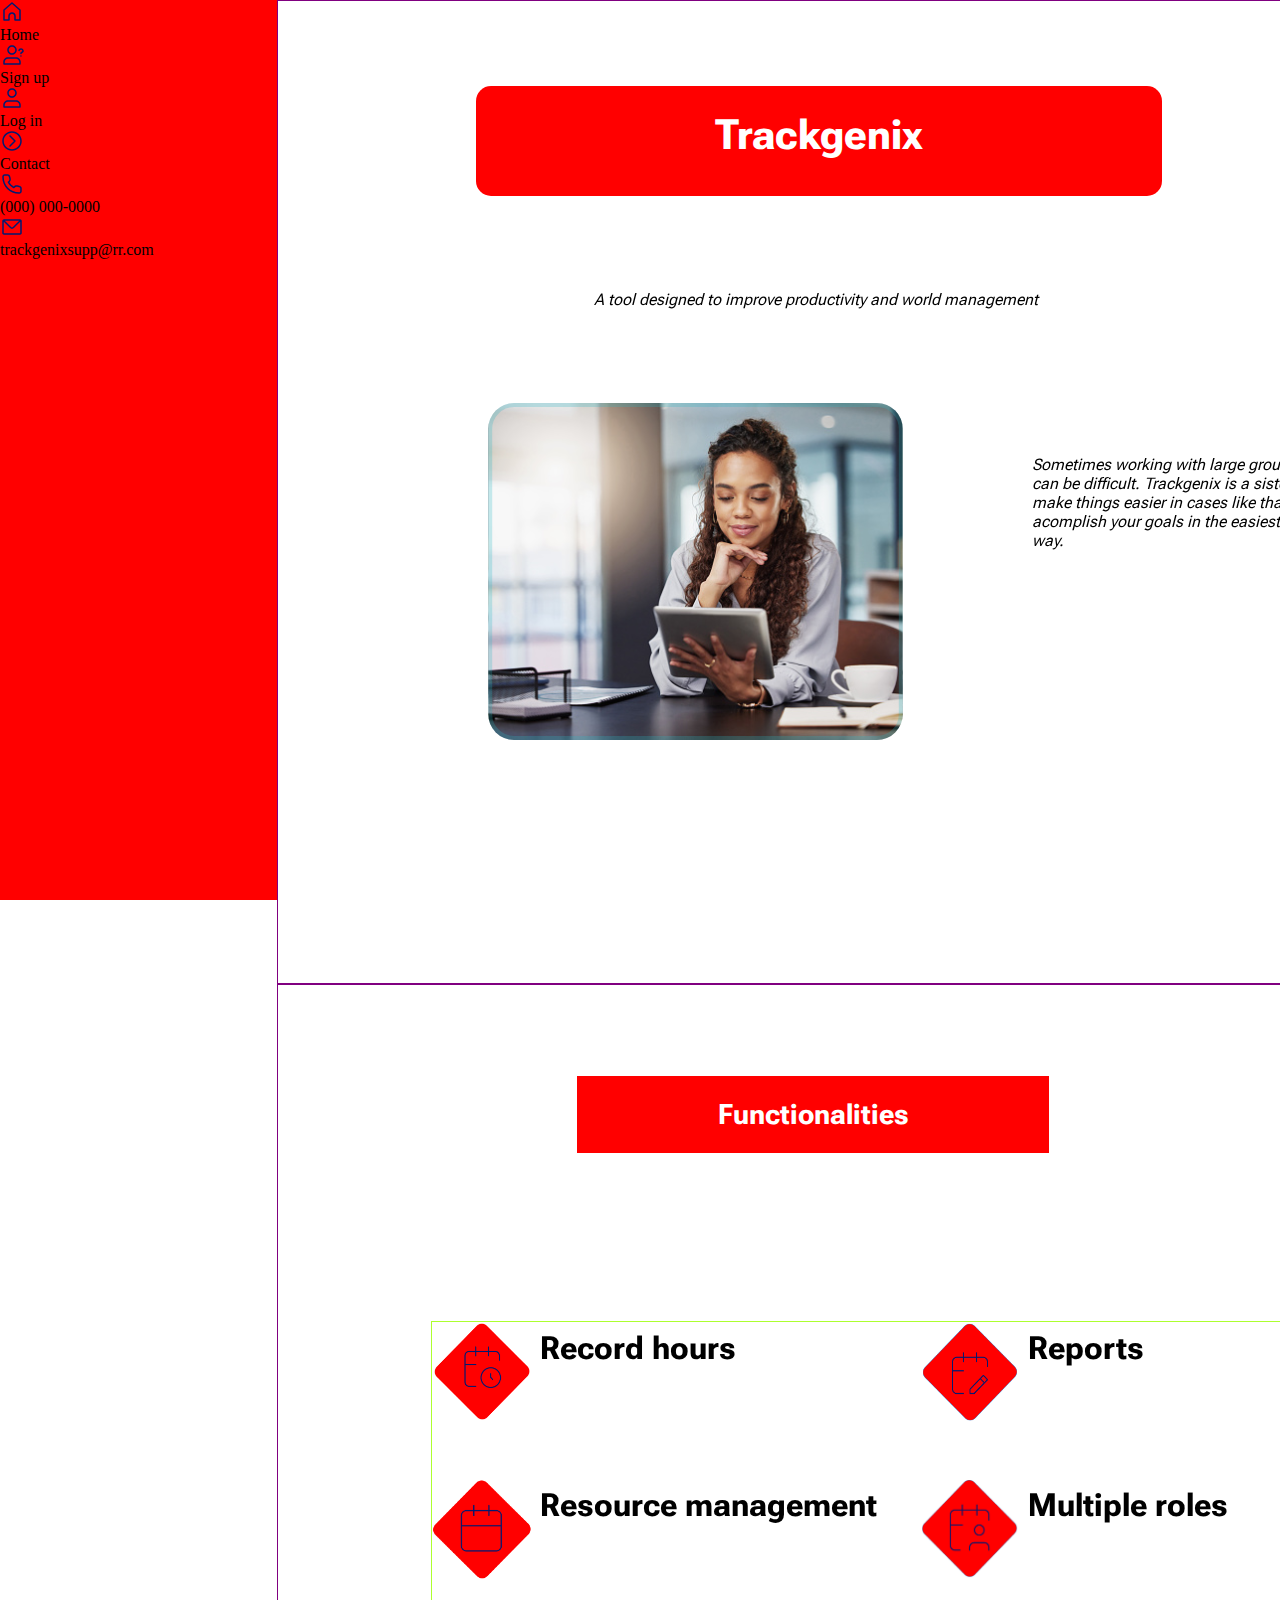
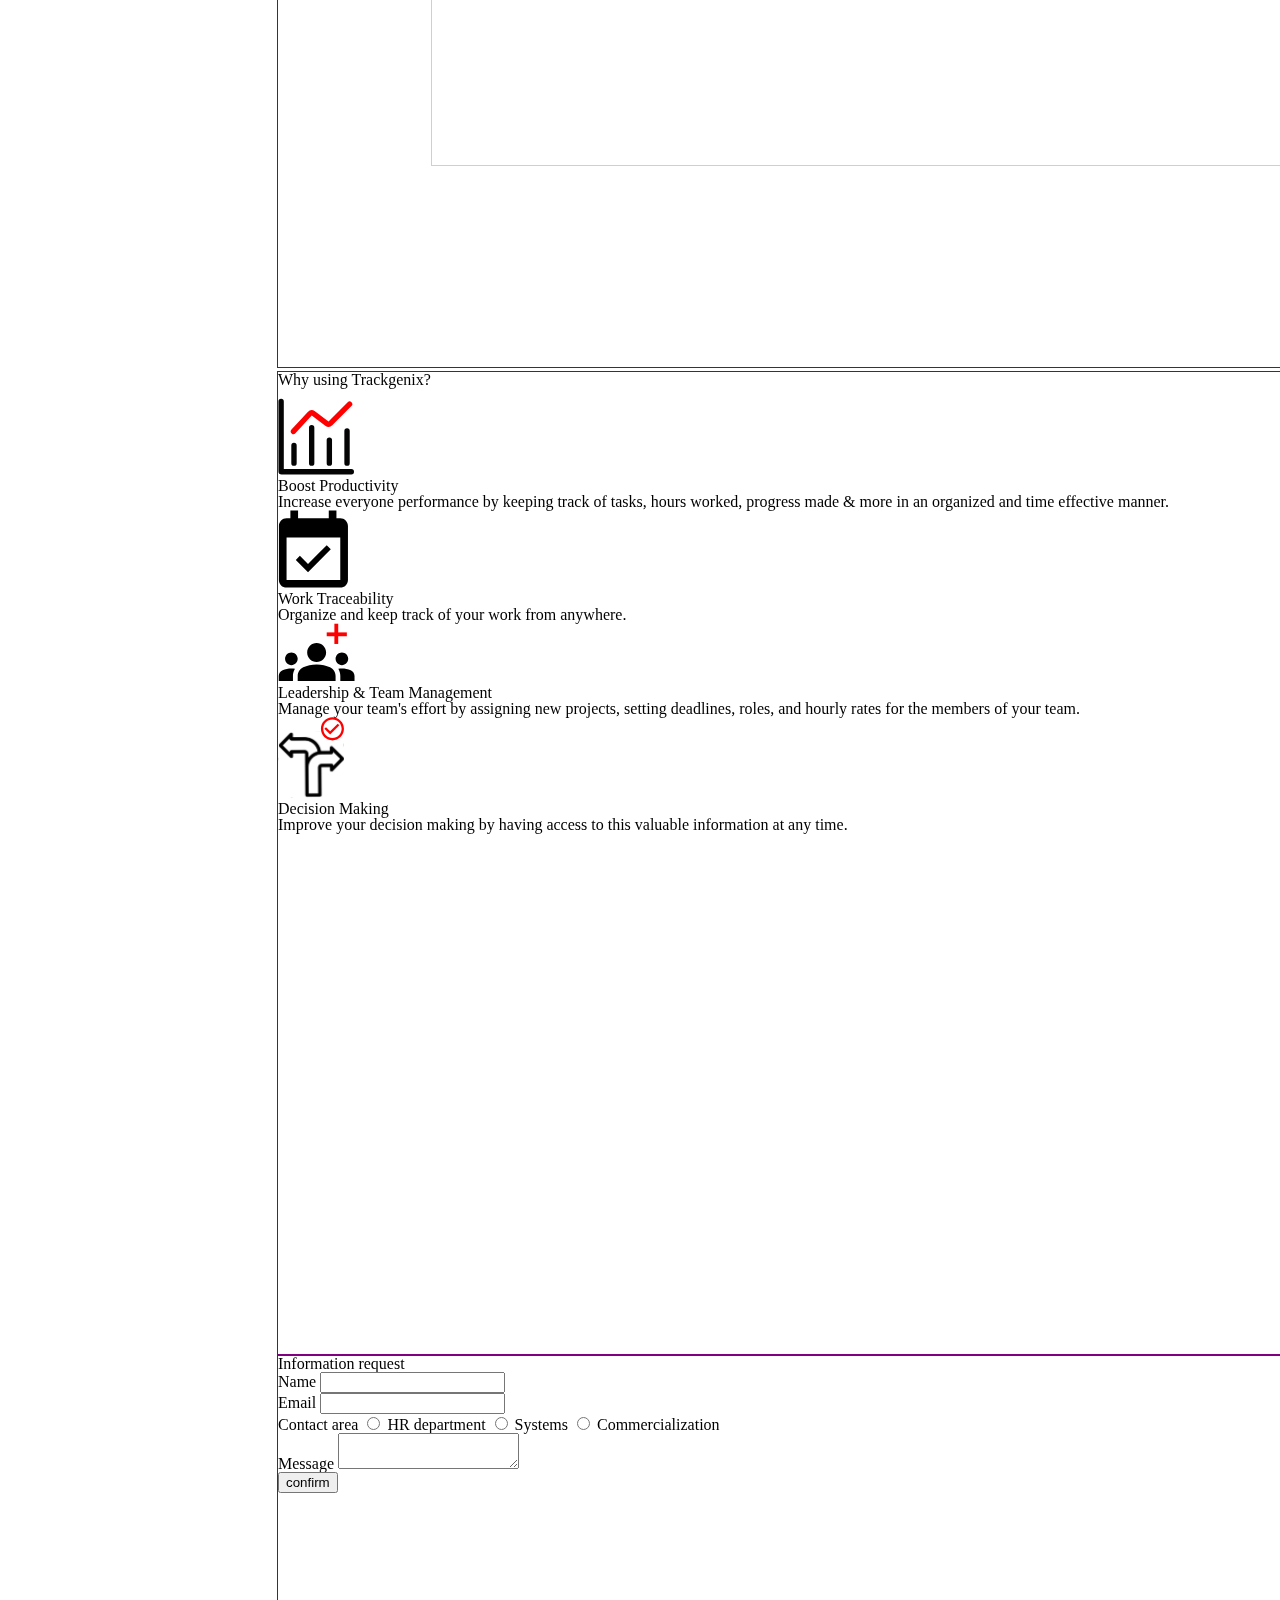
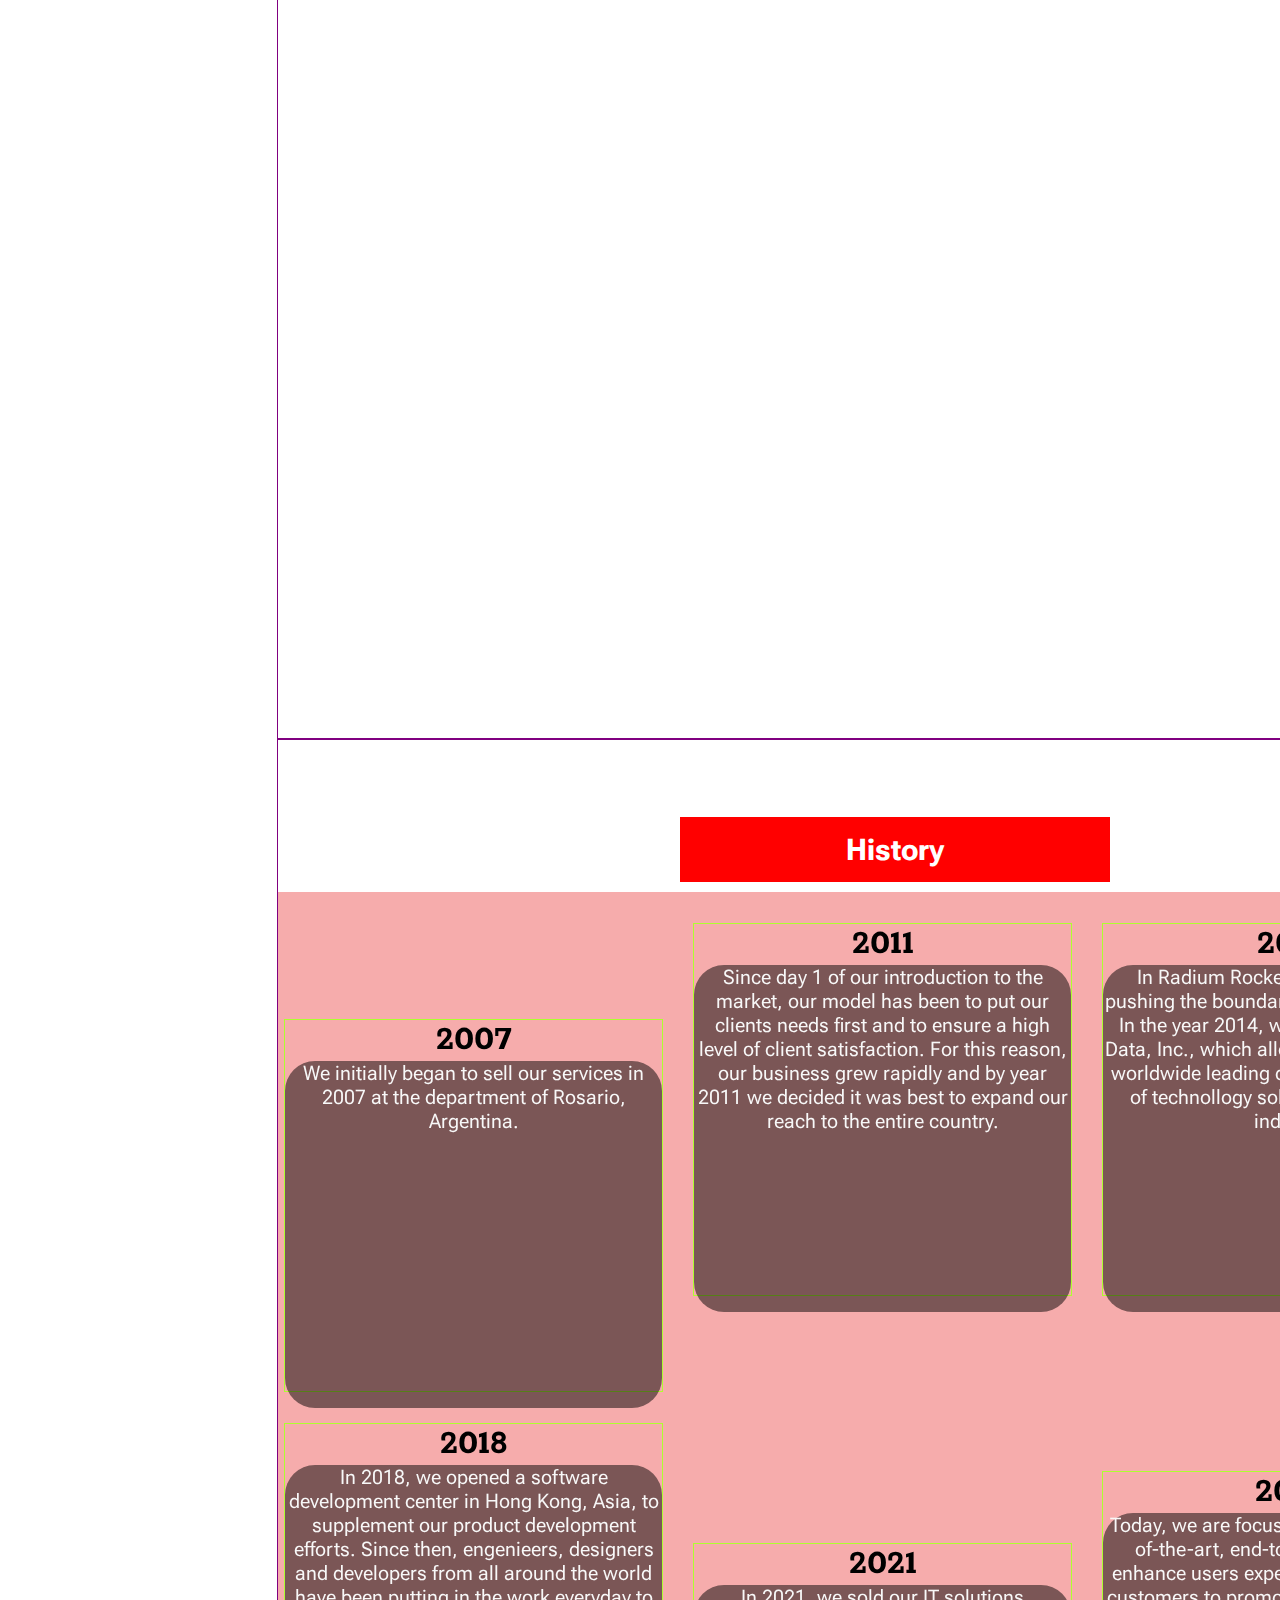
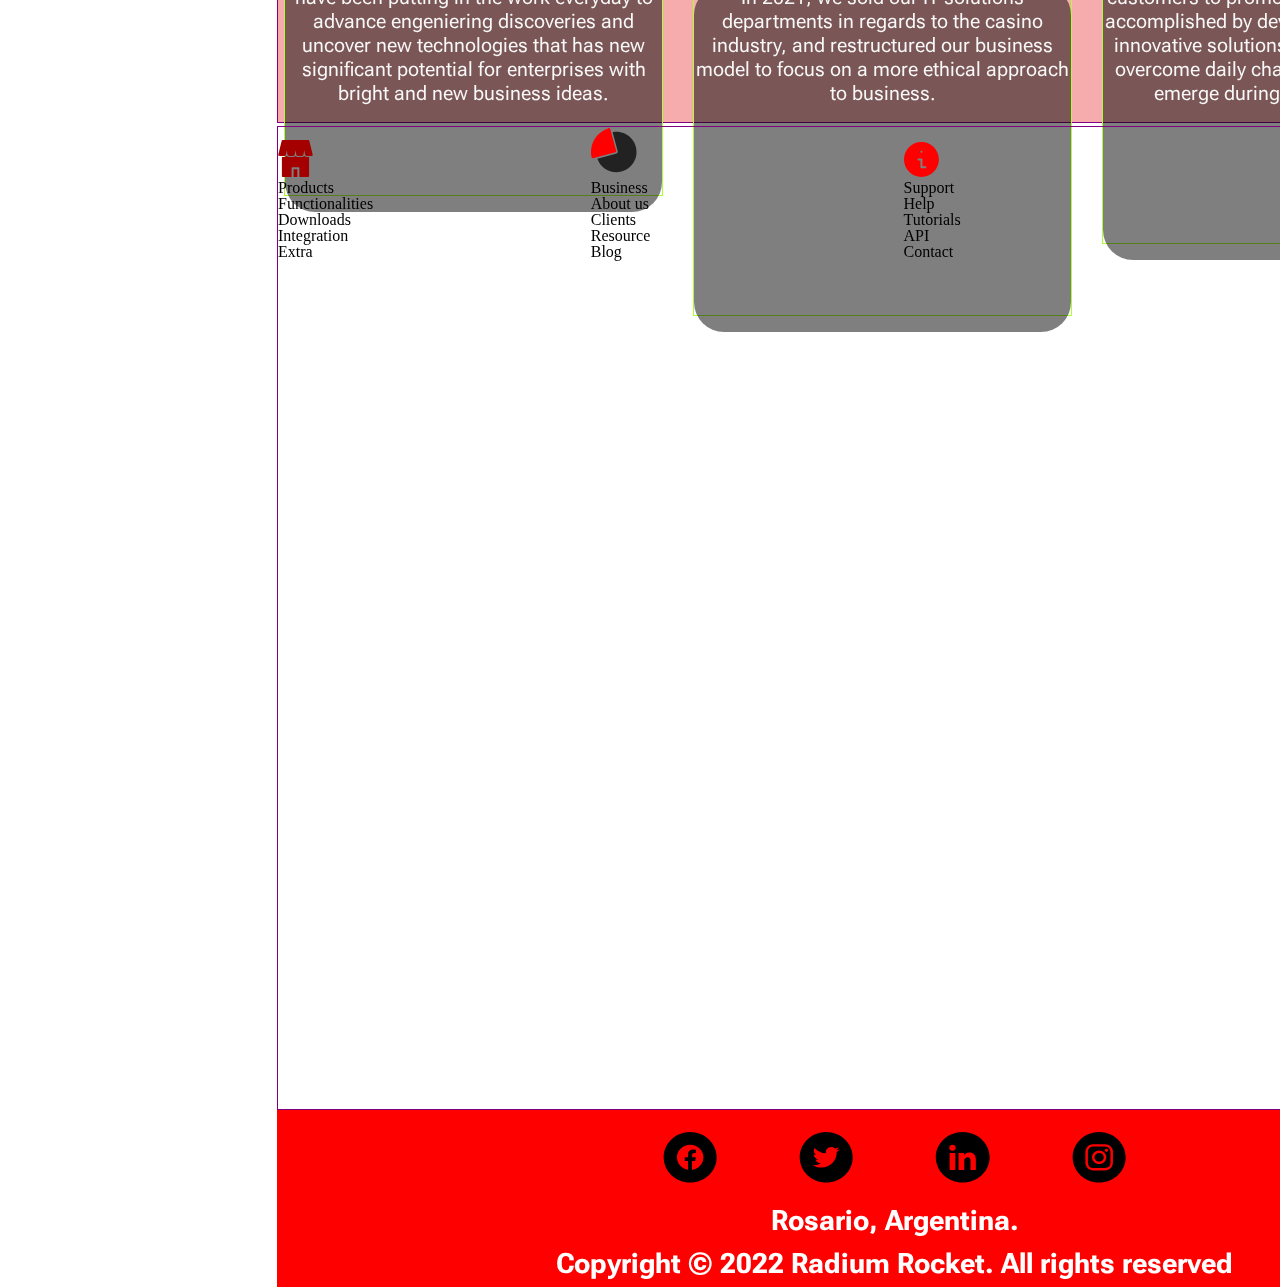
==== Semana-03/index.html @ af81320a "BaSP-W03-2022: Added style to section 02" ====
<!DOCTYPE html>
<html lang="en">
    <head>
        <meta charset="UTF-8">
        <meta http-equiv="X-UA-Compatible" content="IE=edge">
        <meta name="viewport" content="width=device-width, initial-scale=1.0">
        <style>
            @import url('https://fonts.googleapis.com/css2?family=Roboto+Flex:opsz@8..144&display=swap');
            @import url('https://fonts.googleapis.com/css2?family=Rokkitt:wght@300&display=swap');
        </style>
        <title>
            Trackgenix
        </title>
        <link rel="stylesheet" href="css/reset.css">
        <link rel="stylesheet" href="css/style.css">
    </head>
    <body>
        <header>
            <h1>
                Trackgenix
            </h1>
        </header>
        <aside>
            <img src="./assets/home-1.svg" alt="home-1.svg">
            <p>
                Home
            </p>
            <img src="./assets/user-question.svg" alt="user-question.svg">
            <p>
                Sign up
            </p>
            <img src="./assets/user-1.svg" alt="user-1.svg">
            <p>
                Log in
            </p>
            <img src="./assets/chevron-circle-right.svg" alt="chevron-circle-right.svg">
            <p>
                Contact
            </p>
            <img src="./assets/phone.svg" alt="phone.svg">
            <p>
                (000) 000-0000
            </p>
            <img src="./assets/mail.svg" alt="mail.svg">
            <p>
                trackgenixsupp@rr.com
            </p>
        </aside>
        <main>
            <!--Section 01-->
            <section  id="section-01" class="main-section">
                <p id="s01-p01">
                    A tool designed to improve productivity and world management
                </p>
                <img src="./assets/picture-01.svg" alt="picture-01.svg" id="s01-img">
                <p id="s01-p02">
                    Sometimes working with large groups of people can be difficult.
                    Trackgenix is a sistem created to make things easier in cases like that
                    and acomplish your goals in the easiest and fastest way.
                </p>
            </section>
            <!--Section 02-->
            <section  id="section-02" class="main-section">
                <h2>
                    Functionalities
                </h2>
                <fieldset>
                    <article class="section-02-article">
                        <img src="./assets/calendar-clock.png" alt="calendar-clock.png">
                        <h3>
                            Record hours
                        </h3>
                    </article>
                    <article class="section-02-article">
                        <img src="./assets/calendar-edit.png" alt="calendar-edit.png">
                        <h3>
                            Reports
                        </h3>
                    </article>
                    <article class="section-02-article">
                        <img src="./assets/calendar.png" alt="calendar.png">
                        <h3>
                            Resource management
                        </h3>
                    </article>
                    <article class="section-02-article">
                        <img src="./assets/calendar-user.png" alt="calendar-user.png">
                        <h3>
                            Multiple roles
                        </h3>
                    </article>
                </fieldset>
            </section>
            <!--Section 03-->
            <section  id="section-03" class="main-section">
                <h2>
                    Why using Trackgenix?
                </h2>
                <article class="section-03-article">
                    <img src="./assets/productivity.svg" alt="productivity.svg">
                    <h3>
                        Boost Productivity
                    </h3>
                    <p>
                        Increase everyone performance by keeping track of
                        tasks, hours worked, progress made & more in an
                        organized and time effective manner.
                    </p>
                </article>
                <article class="section-03-article">
                    <img src="./assets/calendar-check.svg" alt="calendar-check.svg">
                    <h3>
                        Work Traceability
                    </h3>
                    <p>
                        Organize and keep track of your work from anywhere.
                    </p>
                </article>
                <article class="section-03-article">
                    <img src="./assets/leadership.svg" alt="leadership.svg">
                    <h3>
                        Leadership & Team Management
                    </h3>
                    <p>
                        Manage your team's effort by assigning new projects,
                        setting deadlines, roles, and hourly rates for the
                        members of your team.
                    </p>
                </article>
                <article class="section-03-article">
                    <img src="./assets/decision-making.svg" alt="decision-making.svg">
                    <h3>
                        Decision Making
                    </h3>
                    <p>
                        Improve your decision making by having access to this
                        valuable information at any time.
                    </p>
                </article>
            </section>
            <!--Section 04-->
            <section  id="section-04" class="main-section">
                <h2>
                    Information request
                </h2>
                <form>
                    <fieldset>
                        <label for="fname">
                            Name
                        </label>
                        <input type="text" id="fname">
                    </fieldset>
                    <fieldset>
                        <label for="fmail">
                            Email
                        </label>
                        <input type="text" id="fmail">
                    </fieldset>
                    <fieldset>
                        <label>
                            Contact area
                        </label>
                        <input type="radio" name="ca-option" id="hrdep">
                        <label for="hrdep">
                            HR department
                        </label>
                        <input type="radio" name="ca-option" id="systems">
                        <label for="systems">
                            Systems
                        </label>
                        <input type="radio" name="ca-option" id="comm">
                        <label for="comm">
                            Commercialization
                        </label>
                    </fieldset>
                    <fieldset>
                        <label for="message">
                            Message
                        </label>
                        <textarea name="message" id="message"></textarea>
                    </fieldset>
                    <input type="submit" value="confirm">
                </form>
            </section>
            <!--Section 05-->
            <section id="section-05" class="main-section">
                <h2>
                    History
                </h2>
                <section>
                    <article class="section-05-article">
                        <h3>
                            2007
                        </h3>
                        <p>
                            We initially began to sell our services in 2007
                            at the department of Rosario, Argentina.
                        </p>
                    </article>
                    <article class="section-05-article">
                        <h3>
                            2011
                        </h3>
                        <p>
                            Since day 1 of our introduction to the market, our model
                            has been to put our clients needs first and to ensure a
                            high level of client satisfaction. For this reason, our
                            business grew rapidly and by year 2011 we decided it was
                            best to expand our reach to the entire country.
                        </p>
                    </article>
                    <article class="section-05-article">
                        <h3>
                            2014
                        </h3>
                        <p>
                            In Radium Rocket we are constantly pushing the boundaries of
                            what's possible. In the year 2014, we adquired Microsoft Data,
                            Inc., which allowed us to become the worldwide leading developer
                            and provider of technollogy solutions in the casino industry.
                        </p>
                    </article>
                    <article class="section-05-article">
                        <h3>
                            2018
                        </h3>
                        <p>
                            In 2018, we opened a software development center in Hong Kong,
                            Asia, to supplement our product development efforts. Since then,
                            engenieers, designers and developers from all around the world
                            have been putting in the work everyday to advance engeniering
                            discoveries and uncover new technologies that has new significant
                            potential for enterprises with bright and new business ideas.
                        </p>
                    </article>
                    <article class="section-05-article">
                        <h3>
                            2021
                        </h3>
                        <p>
                            In 2021, we sold our IT solutions departments in
                            regards to the casino industry, and restructured
                            our business model to focus on a more ethical
                            approach to business.
                        </p>
                    </article>
                    <article class="section-05-article">
                        <h3>
                            2022
                        </h3>
                        <p>
                            Today, we are focused on providing state-of-the-art, end-to-end
                            solutions that enhance users experiences and allow our customers
                            to promote their brands. This is accomplished by developing and
                            deploying innovative solutions that help enterprises overcome
                            daily challenges which always emerge during digital evolution.
                        </p>
                    </article>
                </section>
            </section>
            <!--Section 06-->
            <section  id="section-06" class="main-section">
                <article class="article-30p">
                    <img src="./assets/products.svg" alt="products.svg">
                    <h3>
                        Products
                    </h3>
                    <ul>
                        <li>
                            Functionalities
                        </li>
                        <li>
                            Downloads
                        </li>
                        <li>
                            Integration
                        </li>
                        <li>
                            Extra
                        </li>
                    </ul>
                </article>
                <article class="article-30p">
                    <img src="./assets/business.svg" alt="business.svg">
                    <h3>
                        Business
                    </h3>
                    <ul>
                        <li>
                            About us
                        </li>
                        <li>
                            Clients
                        </li>
                        <li>
                            Resource
                        </li>
                        <li>
                            Blog
                        </li>
                    </ul>
                </article>
                <article class="article-30p">
                    <img src="./assets/support.svg" alt="support.svg">
                    <h3>
                        Support
                    </h3>
                    <ul>
                        <li>
                            Help
                        </li>
                        <li>
                            Tutorials
                        </li>
                        <li>
                            API
                        </li>
                        <li>
                            Contact
                        </li>
                    </ul>
                </article>
            </section>
        </main>
        <footer class="position-abs">
            <fieldset>
                <img src="./assets/facebook.svg" alt="facebook.svg">
                <img src="./assets/twitter.svg" alt="twitter.svg">
                <img src="./assets/linkedin.svg" alt="linkedin.svg">
                <img src="./assets/instagram.svg" alt="instagram.svg">
            </fieldset>
            <h4>
                Rosario, Argentina.
            </h4>
            <h4>
                Copyright © 2022 Radium Rocket. All rights reserved
            </h4>
        </footer>
    </body>
</html>
---- Semana-03/css/style.css ----
/*  Header Section  */
header {
    display: inline-block;
    background-color: #FF0000;
    border-radius: 15px;
    position: absolute;
    width: 686px;
    height: 110px;
    left: 476px;
    top: 86px;
    font: bold 42px 'Roboto Flex', sans-serif;
    text-align: center;
    color: #FFFFFF;
}

header h1 {
    position: relative;
    top: 24px;
}

/*  Aside Section   */
aside {
    display: inline-block;
    background-color: #FF0000;
    position: fixed;
    width: 277px;
    height: 100%;
}

/*  Main Section    */
.main-section {
    display: inline-block;
    position: relative;
    left: 277px;
    width: 1235px;
    height: 982px;
    border: 1px solid purple;
}

/*  Section 01: Completed  */
#s01-p01 {
    position: relative;
    width: 450px;
    height: 25px;
    top: 289px;
    left: 316px;
    font: italic 16px 'Roboto Flex', sans-serif;
}

#s01-p02 {
    position: relative;
    width: 342px;
    height: 124px;
    left: 754px;
    top: 89px;
    font: italic 16px 'Roboto Flex', sans-serif;
}

#s01-img {
    position: relative;
    width: 417px;
    height: 337px;
    left: 209px;
    top: 377px;
}

.article-45p {
    display: inline-block;
    width: 40%;
}

.article-30p {
    display: inline-block;
    width: 25%;
}
/*  Section 01: Completed   */

/*  Section 02: Completed   */
#section-02 h2 {
    background-color: #FF0000;
    position: absolute;
    width: 472px;
    left: 299px;
    top: 91px;
    font: bold 28px 'Roboto Flex', sans-serif;
    padding-top: 22px;
    padding-bottom: 22px;
    text-align: center;
    color: #FFFFFF;
}

#section-02 fieldset {
    position: absolute;
    width: 1009px;
    height: 443px;
    left: 153px;
    top: 336px;
    border: 1px solid greenyellow;
}

.section-02-article {
    display: inline-block;
    width: 484px;
    height: 157px;
    font: bold 32px 'Roboto Flex', sans-serif;
}

.section-02-article img {
    display: inline-block;
    width: 100px;
    height: 100px;
}

.section-02-article h3 {
    display: inline-block;
    position: relative;
    width: 337px;
    height: 37px;
    bottom: 63px;
}
/*  Section 02: Completed   */


/*  Section 05  */
#section-05 h2 {
    background-color: #FF0000;
    position: absolute;
    width: 430px;
    left: 402px;
    top: 77px;
    padding-top: 15px;
    padding-bottom: 15px;
    font: bold 30px 'Roboto Flex', sans-serif;
    text-align: center;
    color: #FFFFFF;
}

#section-05 > section {
    background-color: #EC4A4A75;
    position: absolute;
    width: 1235px;
    height: 830px;
    top: 152px;
    text-align: center;
}

.section-05-article {
    display: inline-block;
    height: 371px;
    width: 377px;
    border: 1px solid greenyellow;
    margin-right: 26px;
    margin-top: 31px;
}

.section-05-article h3 {
    font: bold 36px 'Rokkitt', serif;
    color: black;
}

.section-05-article p {
    background-color: #00000080;
    border-radius: 30px;
    width: 377px;
    height: 347px;
    font: normal 20px 'Roboto Flex', sans-serif;
    color: #f8f8f8;
}

/*  Footer Section  */
footer {
    background-color: #FF0000;
    position: relative;
    width: 1235px;
    height: 177px;
    left: 277px;
    font: bold 28px 'Roboto Flex', sans-serif;
    text-align: center;
    color: #FFFFFF;
}

footer fieldset {
    display: inline-block;
    margin-top: 22px;
    margin-bottom: 14px;
    letter-spacing: 75px;
}

footer h4 {
    margin-bottom: 10px;
}
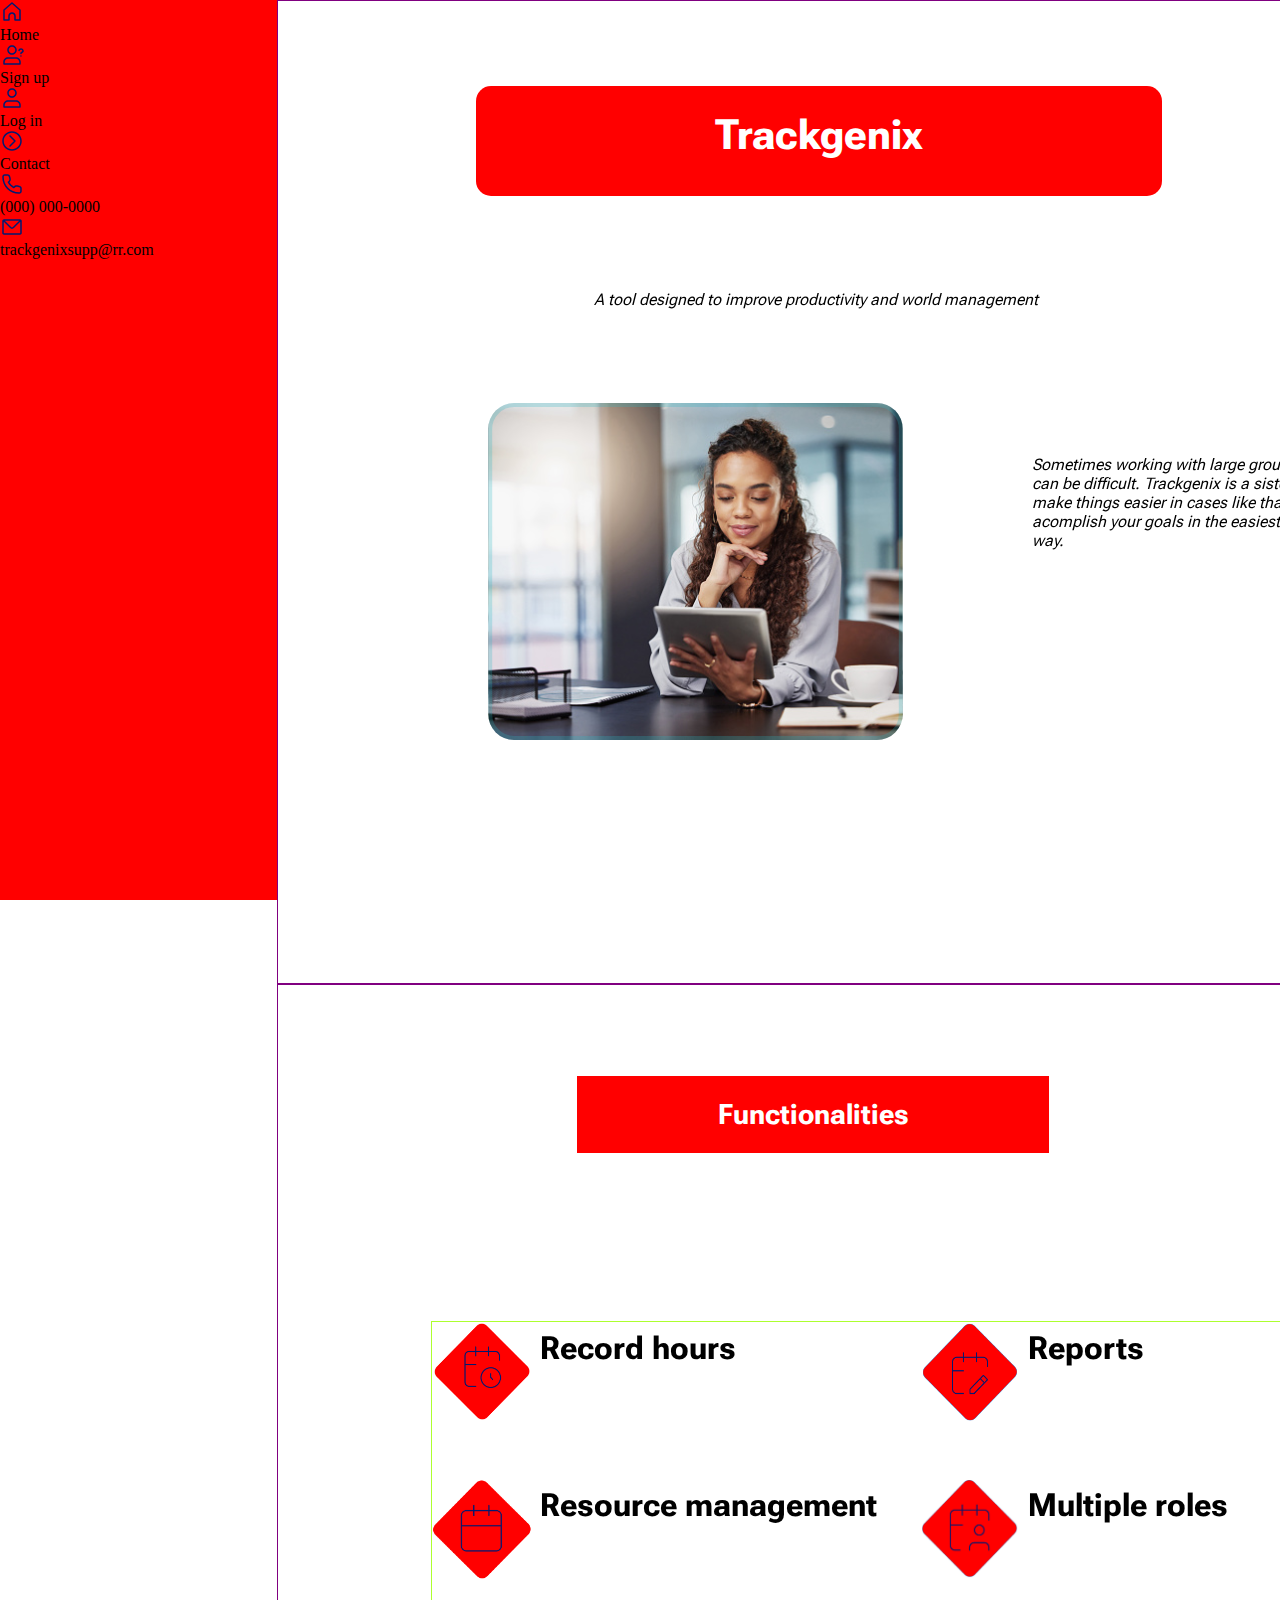
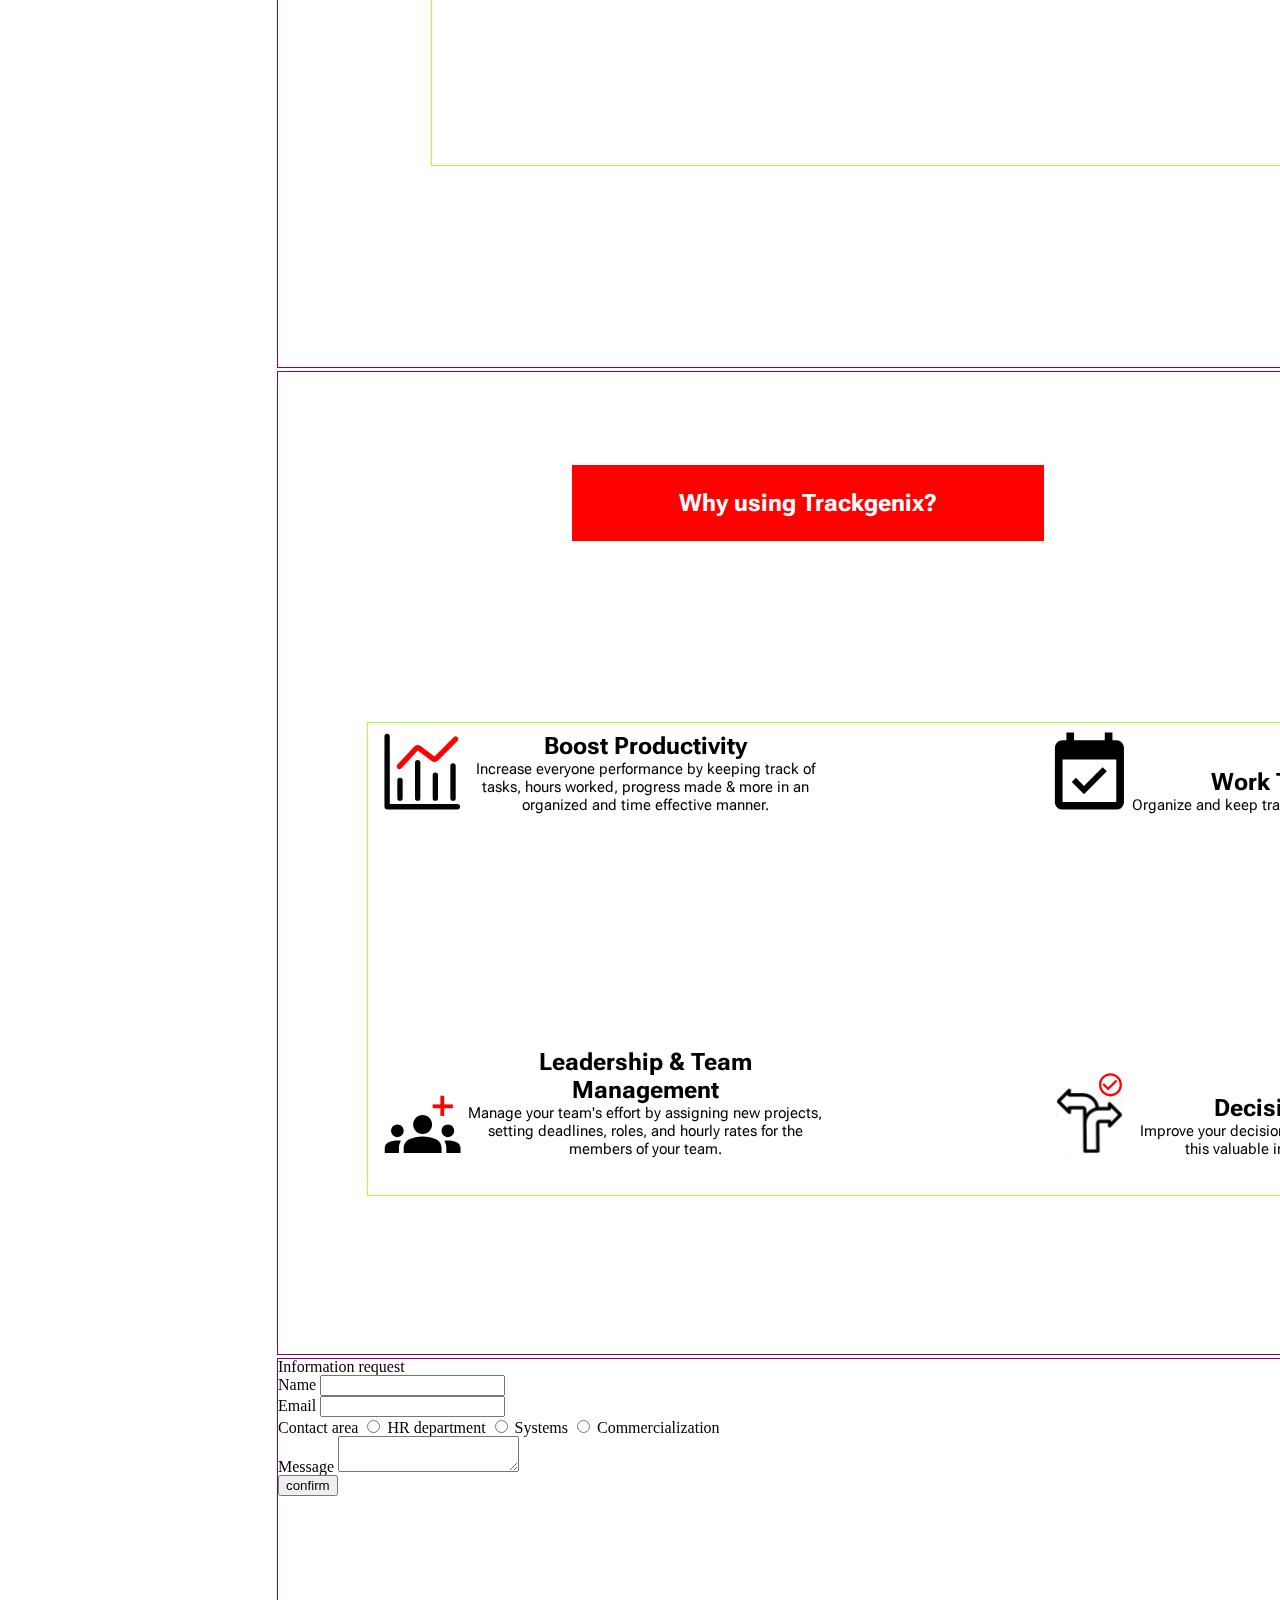
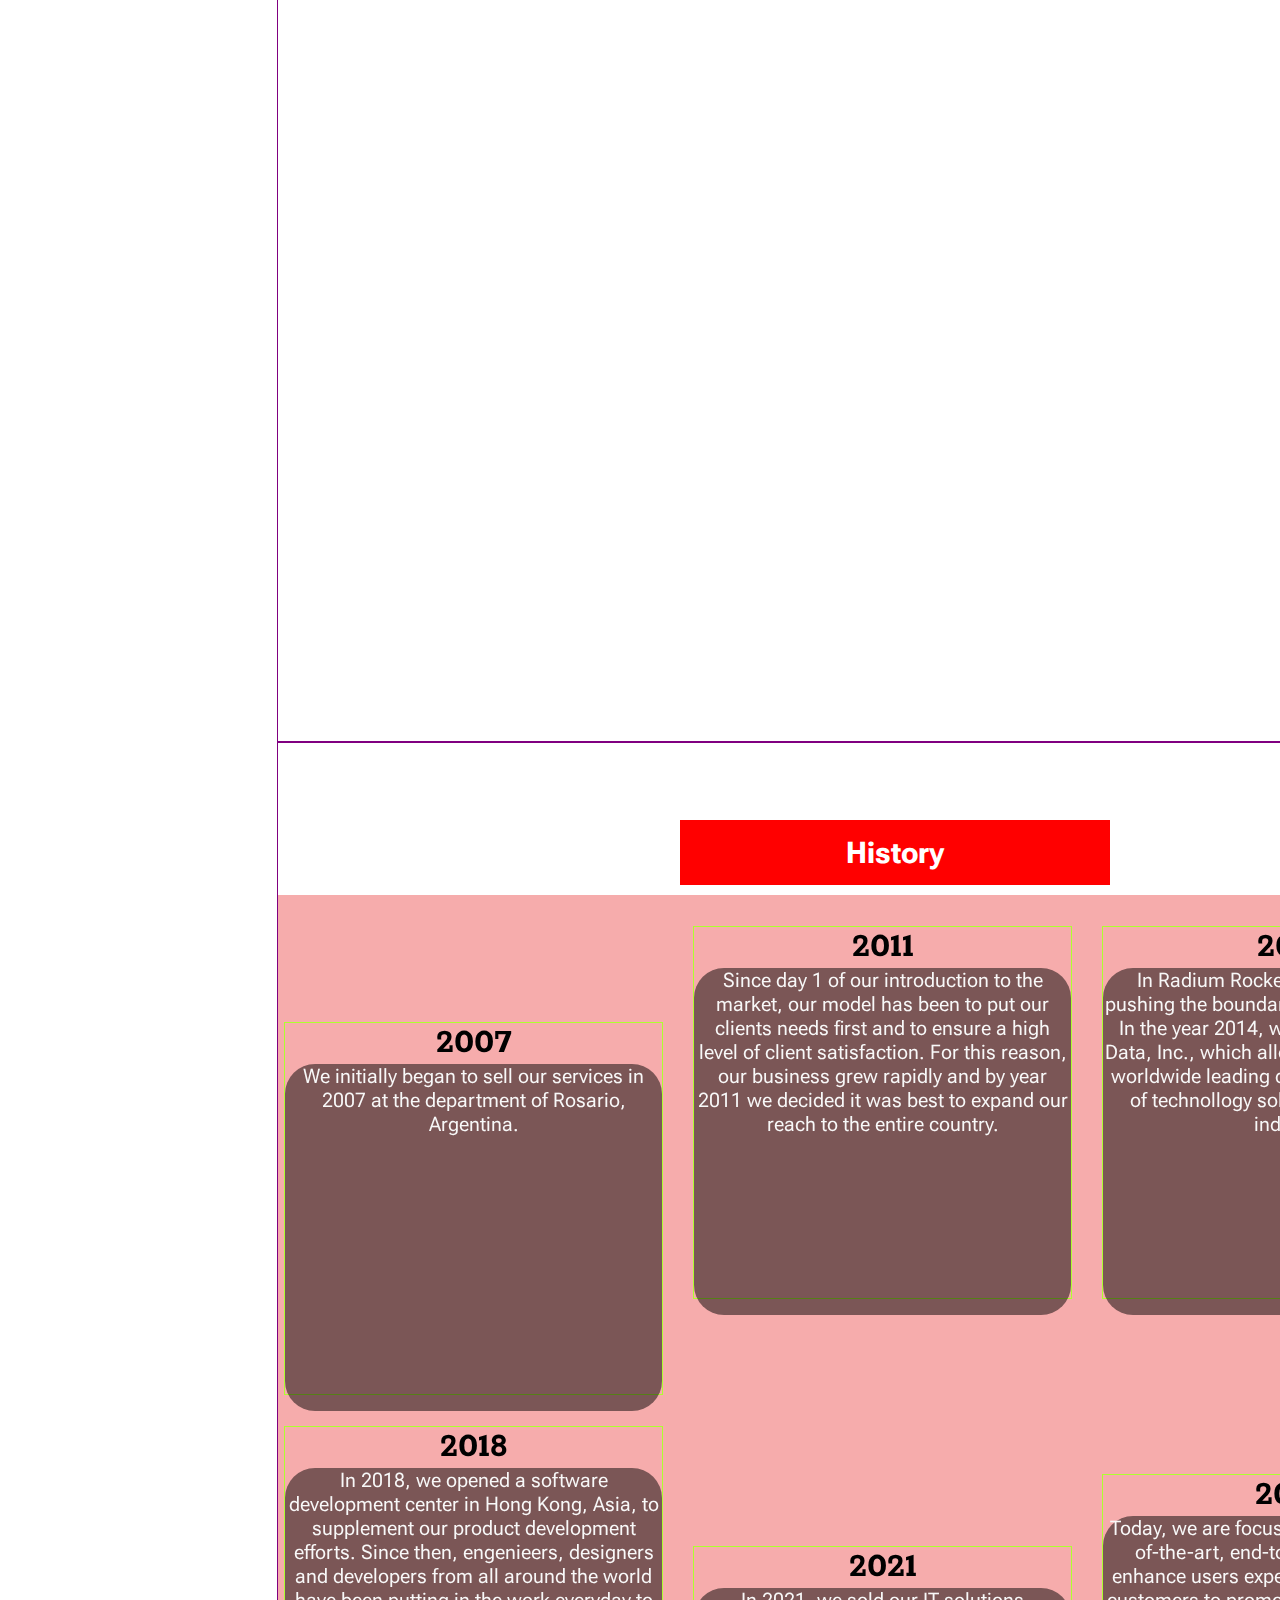
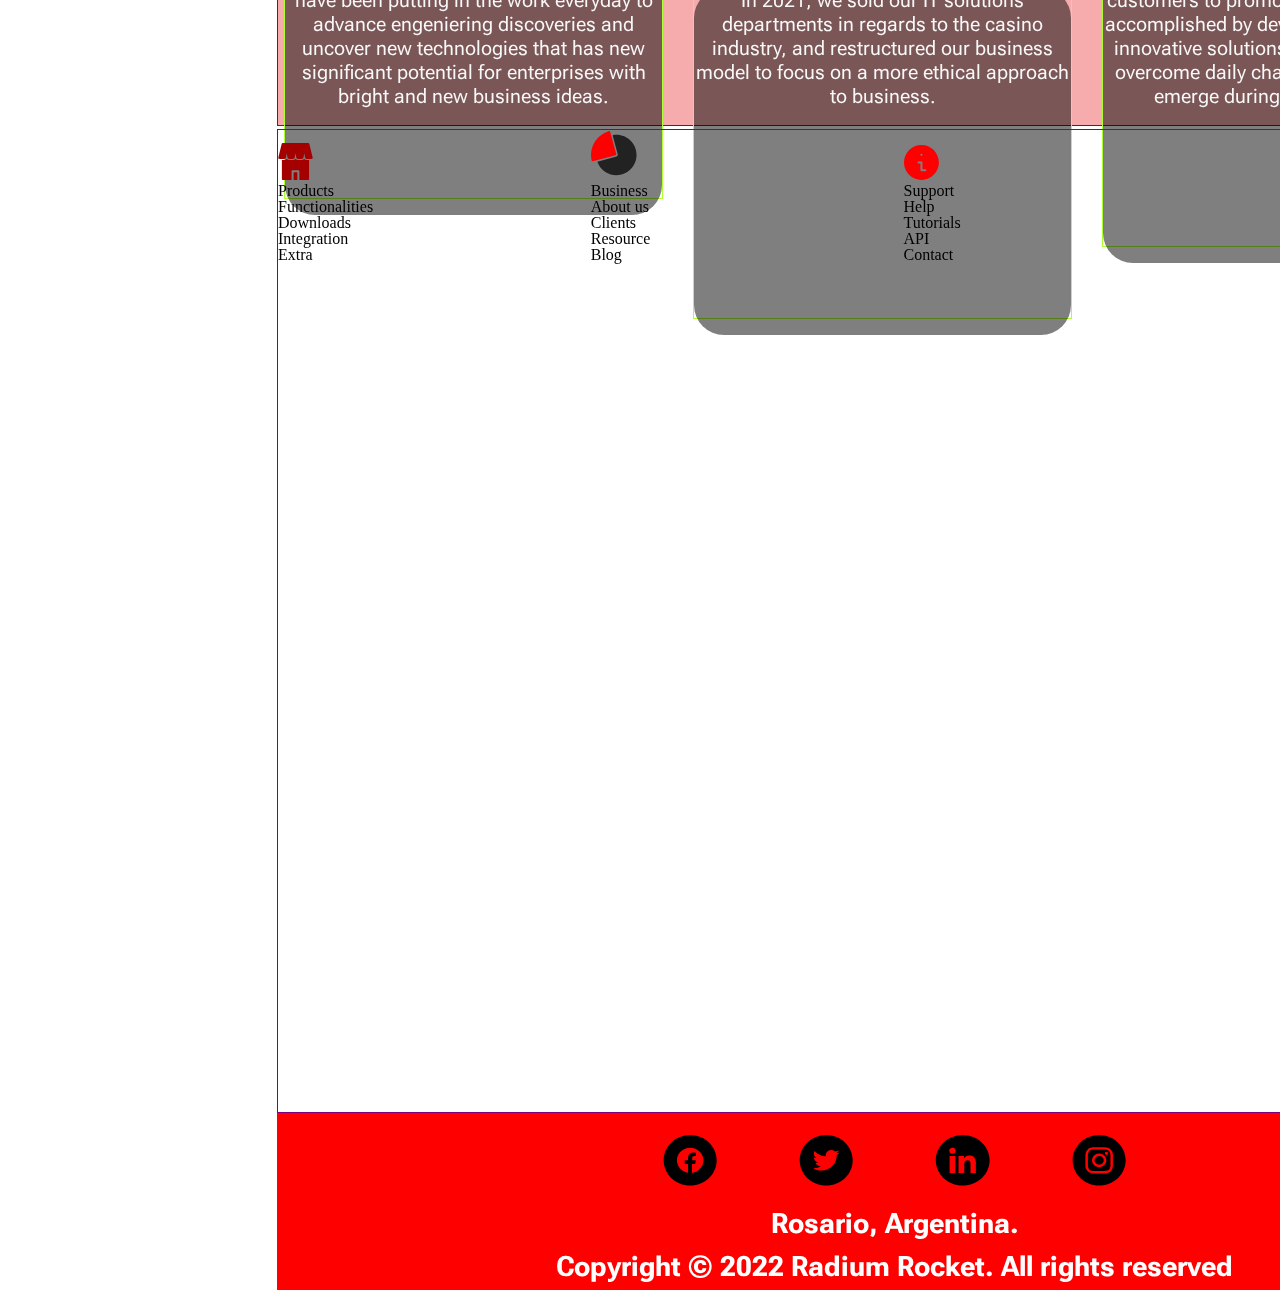
==== commit 36405480: "BaSP-W03-2022: Added style to section 03" ====
--- a/Semana-03/index.html
+++ b/Semana-03/index.html
@@ -96,47 +96,57 @@
                 <h2>
                     Why using Trackgenix?
                 </h2>
-                <article class="section-03-article">
-                    <img src="./assets/productivity.svg" alt="productivity.svg">
-                    <h3>
-                        Boost Productivity
-                    </h3>
-                    <p>
-                        Increase everyone performance by keeping track of
-                        tasks, hours worked, progress made & more in an
-                        organized and time effective manner.
-                    </p>
-                </article>
-                <article class="section-03-article">
-                    <img src="./assets/calendar-check.svg" alt="calendar-check.svg">
-                    <h3>
-                        Work Traceability
-                    </h3>
-                    <p>
-                        Organize and keep track of your work from anywhere.
-                    </p>
-                </article>
-                <article class="section-03-article">
-                    <img src="./assets/leadership.svg" alt="leadership.svg">
-                    <h3>
-                        Leadership & Team Management
-                    </h3>
-                    <p>
-                        Manage your team's effort by assigning new projects,
-                        setting deadlines, roles, and hourly rates for the
-                        members of your team.
-                    </p>
-                </article>
-                <article class="section-03-article">
-                    <img src="./assets/decision-making.svg" alt="decision-making.svg">
-                    <h3>
-                        Decision Making
-                    </h3>
-                    <p>
-                        Improve your decision making by having access to this
-                        valuable information at any time.
-                    </p>
-                </article>
+                <fieldset>
+                    <article class="section-03-article s03-margin-right s03-margin-bottom">
+                        <img src="./assets/productivity.svg" alt="productivity.svg">
+                        <section>
+                            <h3>
+                                Boost Productivity
+                            </h3>
+                            <p>
+                                Increase everyone performance by keeping track of
+                                tasks, hours worked, progress made & more in an
+                                organized and time effective manner.
+                            </p>
+                        </section>
+                    </article>
+                    <article class="section-03-article s03-margin-bottom">
+                        <img src="./assets/calendar-check.svg" alt="calendar-check.svg">
+                        <section>
+                            <h3>
+                                Work Traceability
+                            </h3>
+                            <p>
+                                Organize and keep track of your work from anywhere.
+                            </p>
+                        </section>
+                    </article>
+                    <article class="section-03-article s03-margin-right">
+                        <img src="./assets/leadership.svg" alt="leadership.svg">
+                        <section>
+                            <h3>
+                                Leadership & Team Management
+                            </h3>
+                            <p>
+                                Manage your team's effort by assigning new projects,
+                                setting deadlines, roles, and hourly rates for the
+                                members of your team.
+                            </p>
+                        </section>
+                    </article>
+                    <article class="section-03-article">
+                        <img src="./assets/decision-making.svg" alt="decision-making.svg">
+                        <section>
+                            <h3>
+                                Decision Making
+                            </h3>
+                            <p>
+                                Improve your decision making by having access to this
+                                valuable information at any time.
+                            </p>
+                        </section>
+                    </article>
+                </fieldset>
             </section>
             <!--Section 04-->
             <section  id="section-04" class="main-section">
--- a/Semana-03/css/style.css
+++ b/Semana-03/css/style.css
@@ -119,6 +119,59 @@
     bottom: 63px;
 }
 /*  Section 02: Completed   */
+
+/*  Section 03  */
+#section-03 h2 {
+    background-color: #FF0000;
+    position: absolute;
+    width: 472px;
+    left: 294px;
+    top: 93px;
+    padding-top: 24px;
+    padding-bottom: 24px;
+    font: bold 24px 'Roboto Flex', sans-serif;
+    text-align: center;
+    color: #FFFFFF;
+}
+
+#section-03 fieldset {
+    display: inline-block;
+    position: absolute;
+    width: 1146px;
+    height: 472px;
+    left: 89px;
+    top: 350px;
+    border: 1px solid greenyellow;
+}
+
+.section-03-article {
+    display: inline-block;
+    width: 473px;
+    height: 126px;
+    text-align: center;
+    color: black;
+}
+
+.section-03-article section {
+    display: inline-block;
+    width: 361px;
+}
+
+.section-03-article h3 {
+    font: bold 24px 'Roboto Flex', sans-serif;
+}
+
+.section-03-article p {
+    font: normal 15px 'Roboto Flex', sans-serif;
+}
+
+.s03-margin-right {
+    margin-right: 190px;
+}
+
+.s03-margin-bottom {
+    margin-bottom: 190px;
+}
 
 
 /*  Section 05  */
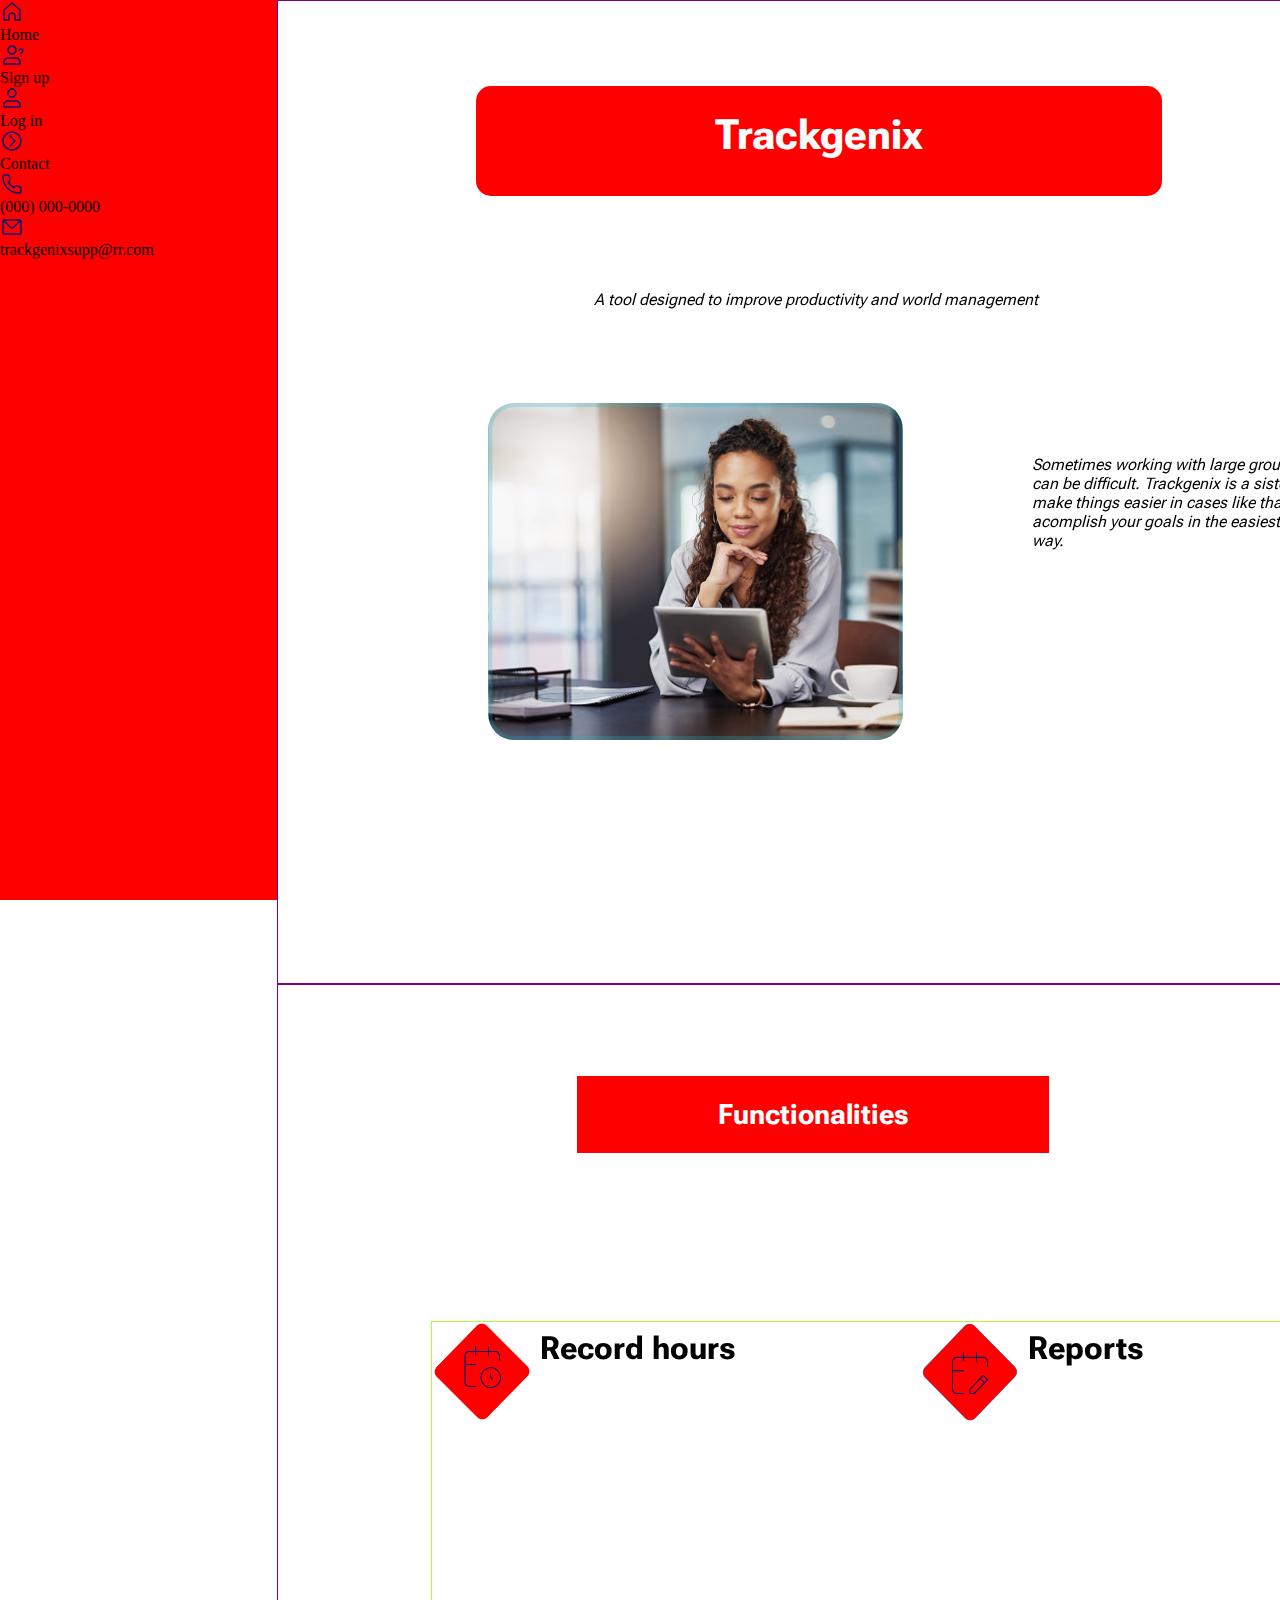
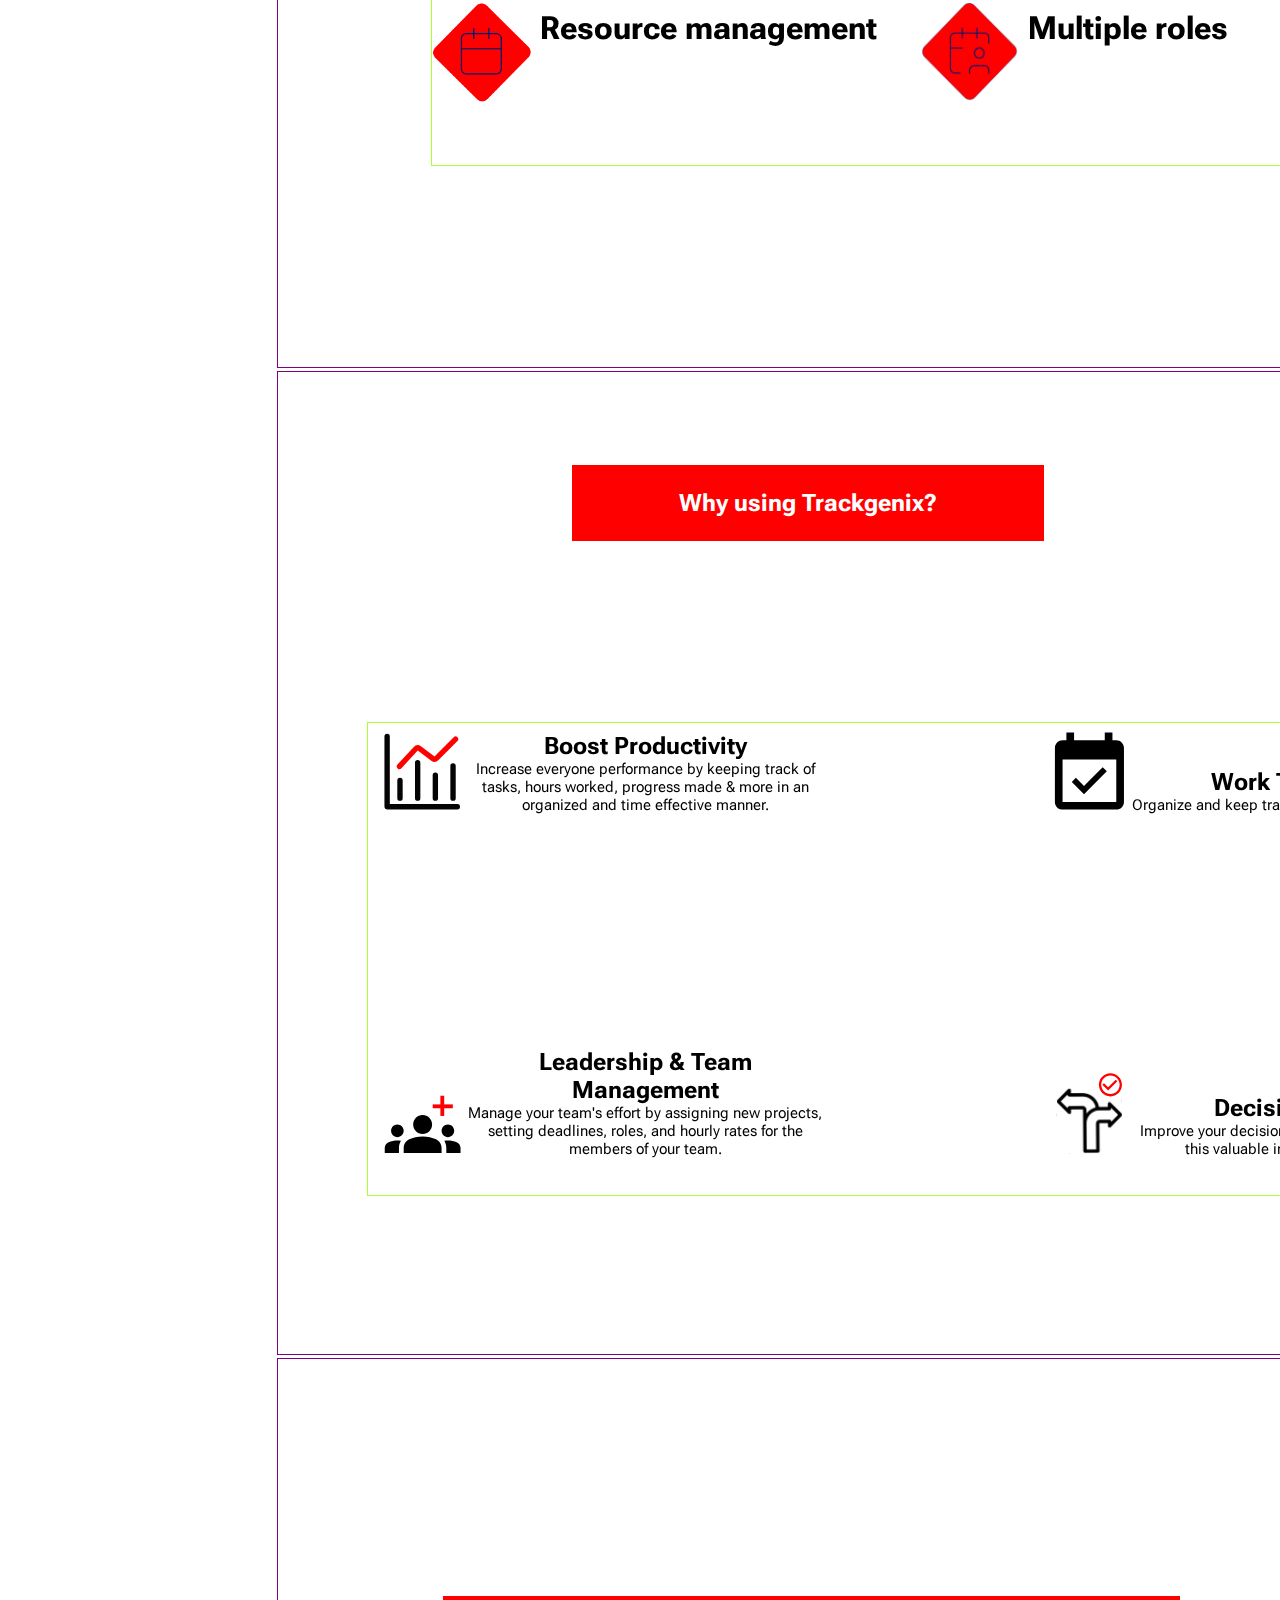
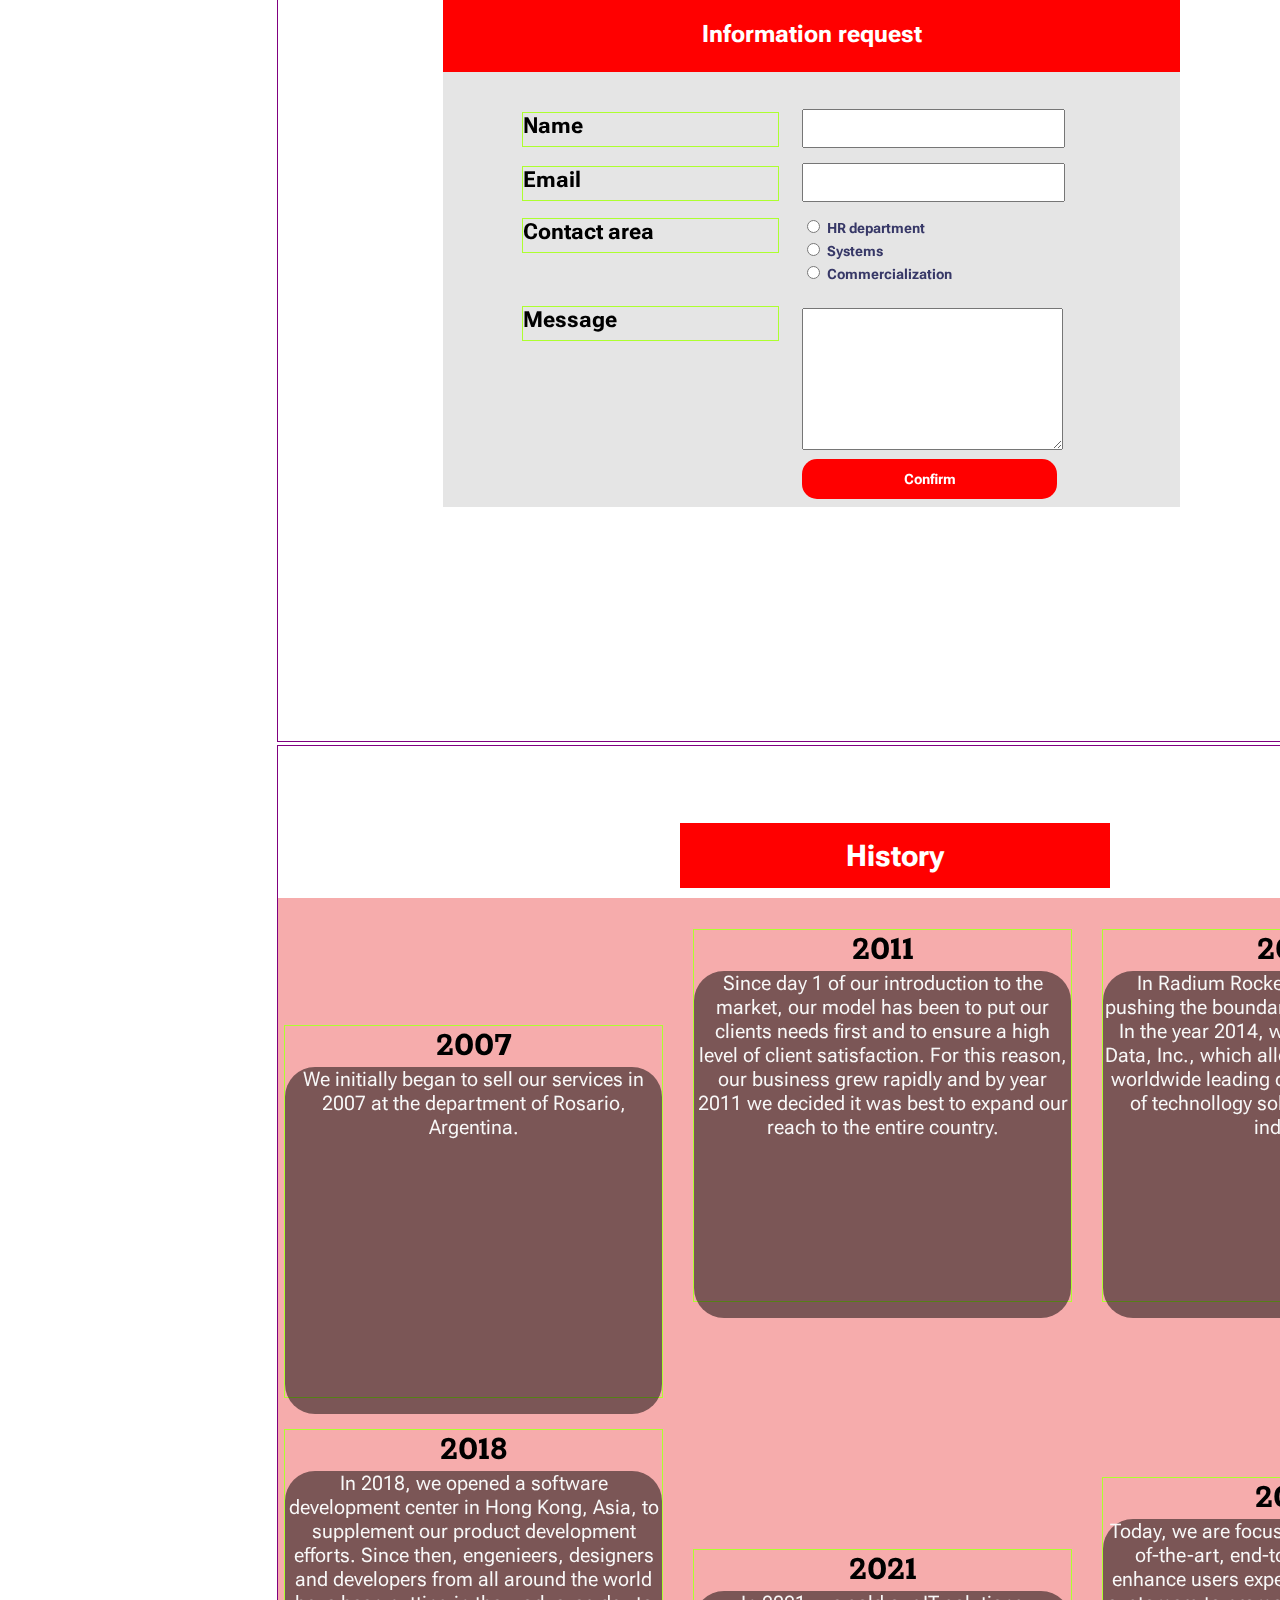
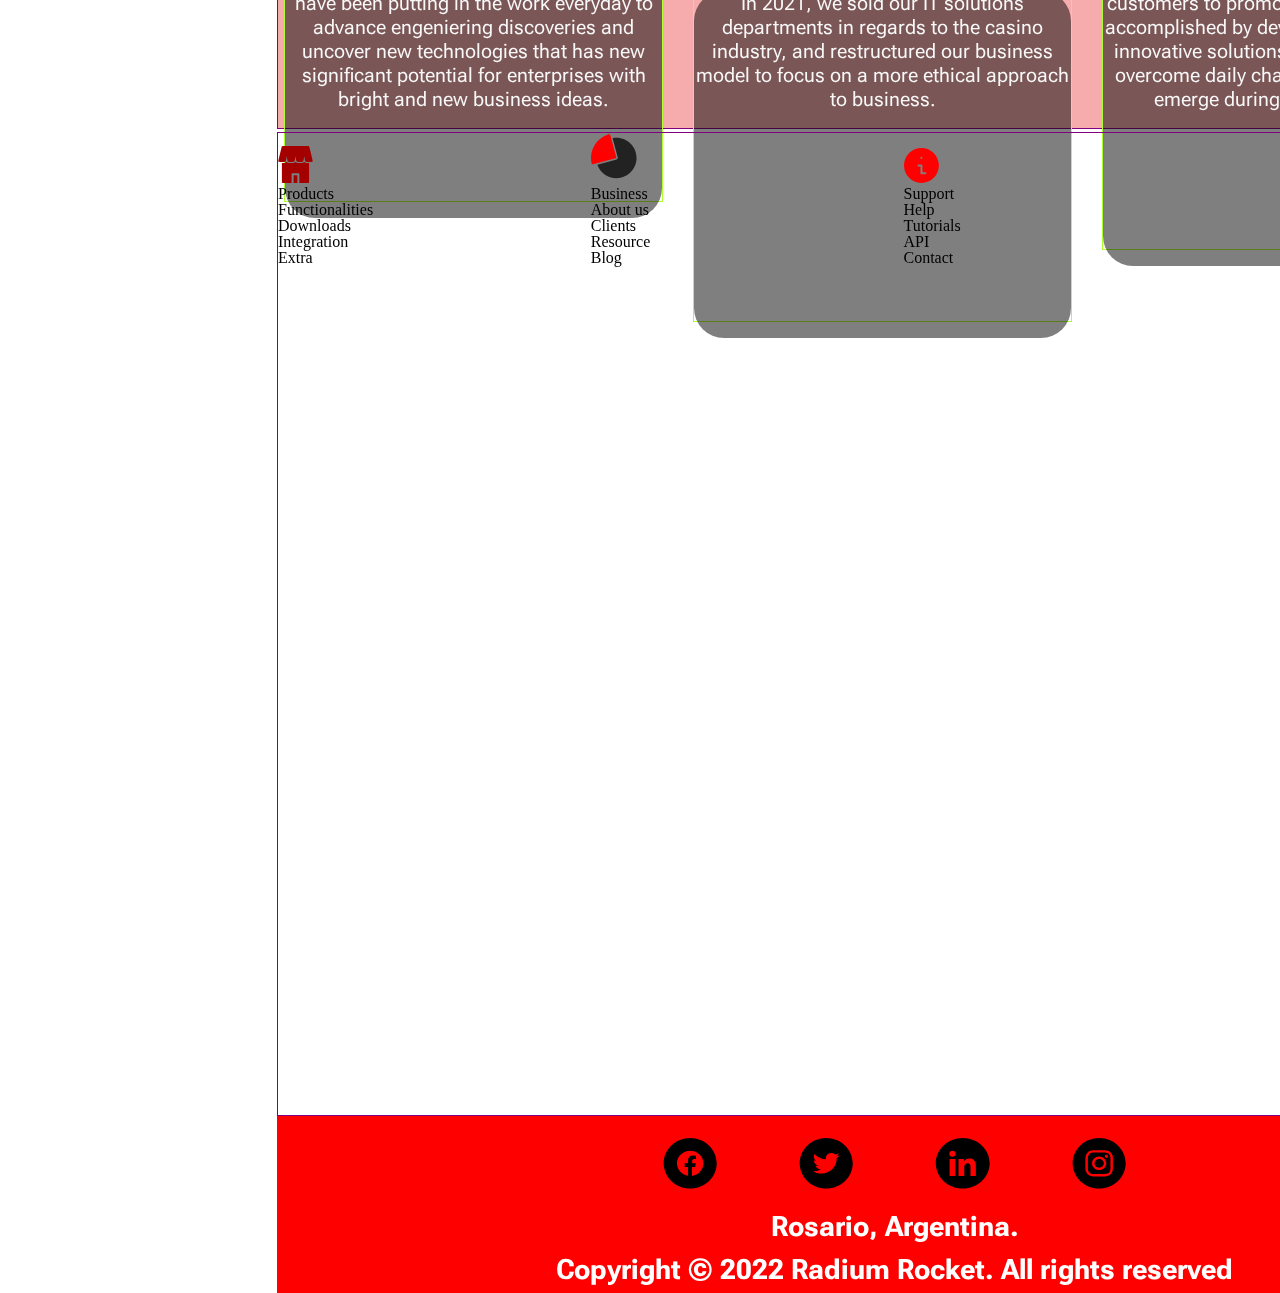
==== commit fe77a13d: "BaSP-W03-2022: Added style to section 04" ====
--- a/Semana-03/index.html
+++ b/Semana-03/index.html
@@ -65,13 +65,13 @@
                     Functionalities
                 </h2>
                 <fieldset>
-                    <article class="section-02-article">
+                    <article class="section-02-article s02-margin-bottom">
                         <img src="./assets/calendar-clock.png" alt="calendar-clock.png">
                         <h3>
                             Record hours
                         </h3>
                     </article>
-                    <article class="section-02-article">
+                    <article class="section-02-article s02-margin-bottom">
                         <img src="./assets/calendar-edit.png" alt="calendar-edit.png">
                         <h3>
                             Reports
@@ -149,48 +149,52 @@
                 </fieldset>
             </section>
             <!--Section 04-->
-            <section  id="section-04" class="main-section">
-                <h2>
-                    Information request
-                </h2>
-                <form>
-                    <fieldset>
-                        <label for="fname">
-                            Name
-                        </label>
-                        <input type="text" id="fname">
-                    </fieldset>
-                    <fieldset>
-                        <label for="fmail">
-                            Email
-                        </label>
-                        <input type="text" id="fmail">
-                    </fieldset>
-                    <fieldset>
-                        <label>
-                            Contact area
-                        </label>
-                        <input type="radio" name="ca-option" id="hrdep">
-                        <label for="hrdep">
-                            HR department
-                        </label>
-                        <input type="radio" name="ca-option" id="systems">
-                        <label for="systems">
-                            Systems
-                        </label>
-                        <input type="radio" name="ca-option" id="comm">
-                        <label for="comm">
-                            Commercialization
-                        </label>
-                    </fieldset>
-                    <fieldset>
-                        <label for="message">
-                            Message
-                        </label>
-                        <textarea name="message" id="message"></textarea>
-                    </fieldset>
-                    <input type="submit" value="confirm">
-                </form>
+            <section id="section-04" class="main-section">
+                <fieldset id="s04-form-box">
+                    <h2>
+                        Information request
+                    </h2>
+                    <form id="s04-form">
+                        <section>
+                            <label for="fname" class="first-half-label">
+                                Name
+                            </label>
+                            <input type="text" id="fname" class="text-input">
+                        </section>
+                        <section>
+                            <label for="fmail" class="first-half-label">
+                                Email
+                            </label>
+                            <input type="text" id="fmail" class="text-input">
+                        </section>
+                        <section>
+                            <label class="first-half-label" id="ca-label">
+                                Contact area
+                            </label>
+                            <section id="radio-section">
+                                <input type="radio" name="ca-option" id="hrdep" class="radio-input">
+                                <label for="hrdep" class="radio-label">
+                                    HR department
+                                </label>
+                                <input type="radio" name="ca-option" id="systems" class="radio-input">
+                                <label for="systems" class="radio-label">
+                                    Systems
+                                </label>
+                                <input type="radio" name="ca-option" id="comm" class="radio-input">
+                                <label for="comm" class="radio-label">
+                                    Commercialization
+                                </label>
+                            </section>
+                        </section>
+                        <section>
+                            <label for="message" class="first-half-label" id="message-label">
+                                Message
+                            </label>
+                            <textarea name="message" id="message"></textarea>
+                        </section>
+                        <input type="submit" value="Confirm" id="form-submit">
+                    </form>
+                </fieldset>
             </section>
             <!--Section 05-->
             <section id="section-05" class="main-section">
--- a/Semana-03/css/style.css
+++ b/Semana-03/css/style.css
@@ -73,7 +73,6 @@
     display: inline-block;
     width: 25%;
 }
-/*  Section 01: Completed   */
 
 /*  Section 02: Completed   */
 #section-02 h2 {
@@ -118,9 +117,12 @@
     height: 37px;
     bottom: 63px;
 }
-/*  Section 02: Completed   */
-
-/*  Section 03  */
+
+.s02-margin-bottom {
+    margin-bottom: 123px;
+}
+
+/*  Section 03: Completed   */
 #section-03 h2 {
     background-color: #FF0000;
     position: absolute;
@@ -173,6 +175,95 @@
     margin-bottom: 190px;
 }
 
+/*  Section 04  */
+#section-04 fieldset {
+    background-color: #E5E5E5;
+    position: absolute;
+    width: 737px;
+    height: 511px;
+    left: 165px;
+    top: 237px;
+}
+
+#section-04 h2 {
+    background-color: #FF0000;
+    width: 737px;
+    padding-top: 24px;
+    padding-bottom: 24px;
+    font: bold 24px 'Roboto Flex', sans-serif;
+    text-align: center;
+    color: #FFFFFF;
+}
+
+#s04-form-box form {
+    position: absolute;
+    left: 79px;
+    top: 113px;
+}
+
+.first-half-label {
+    display: inline-block;
+    width: 255px;
+    height: 33px;
+    margin-right: 19px;
+    margin-bottom: 15px;
+    font: bold 22px 'Roboto Flex', sans-serif;
+    border: 1px solid greenyellow;
+}
+
+.text-input {
+    display: inline-block;
+    width: 255px;
+    height: 33px;
+    margin-bottom: 15px;
+}
+
+#ca-label {
+    position: relative;
+    bottom: 40px;
+    font: bold 22px 'Roboto Flex', sans-serif;
+}
+
+#radio-section {
+    display: inline-block;
+    width: 150px;
+    height: 63px;
+}
+
+.radio-input {
+    display: inline-block;
+}
+
+.radio-label {
+    display: inline-block;
+    width: 120px;
+    height: 20px;
+    font: bold 14px 'Roboto Flex', sans-serif;
+    color: #373867;
+}
+
+#message-label {
+    position: relative;
+    bottom: 123px;
+}
+
+#s04-form textarea {
+    width: 255px;
+    height: 136px;
+}
+
+#form-submit {
+    background-color: #FF0000;
+    position: relative;
+    border-radius: 15px;
+    width: 255px;
+    height: 40px;
+    left: 280px;
+    bottom: 20px;
+    font: bold 14px 'Roboto Flex', sans-serif;
+    color: #FFFFFF;
+    border: 0px;
+}
 
 /*  Section 05  */
 #section-05 h2 {
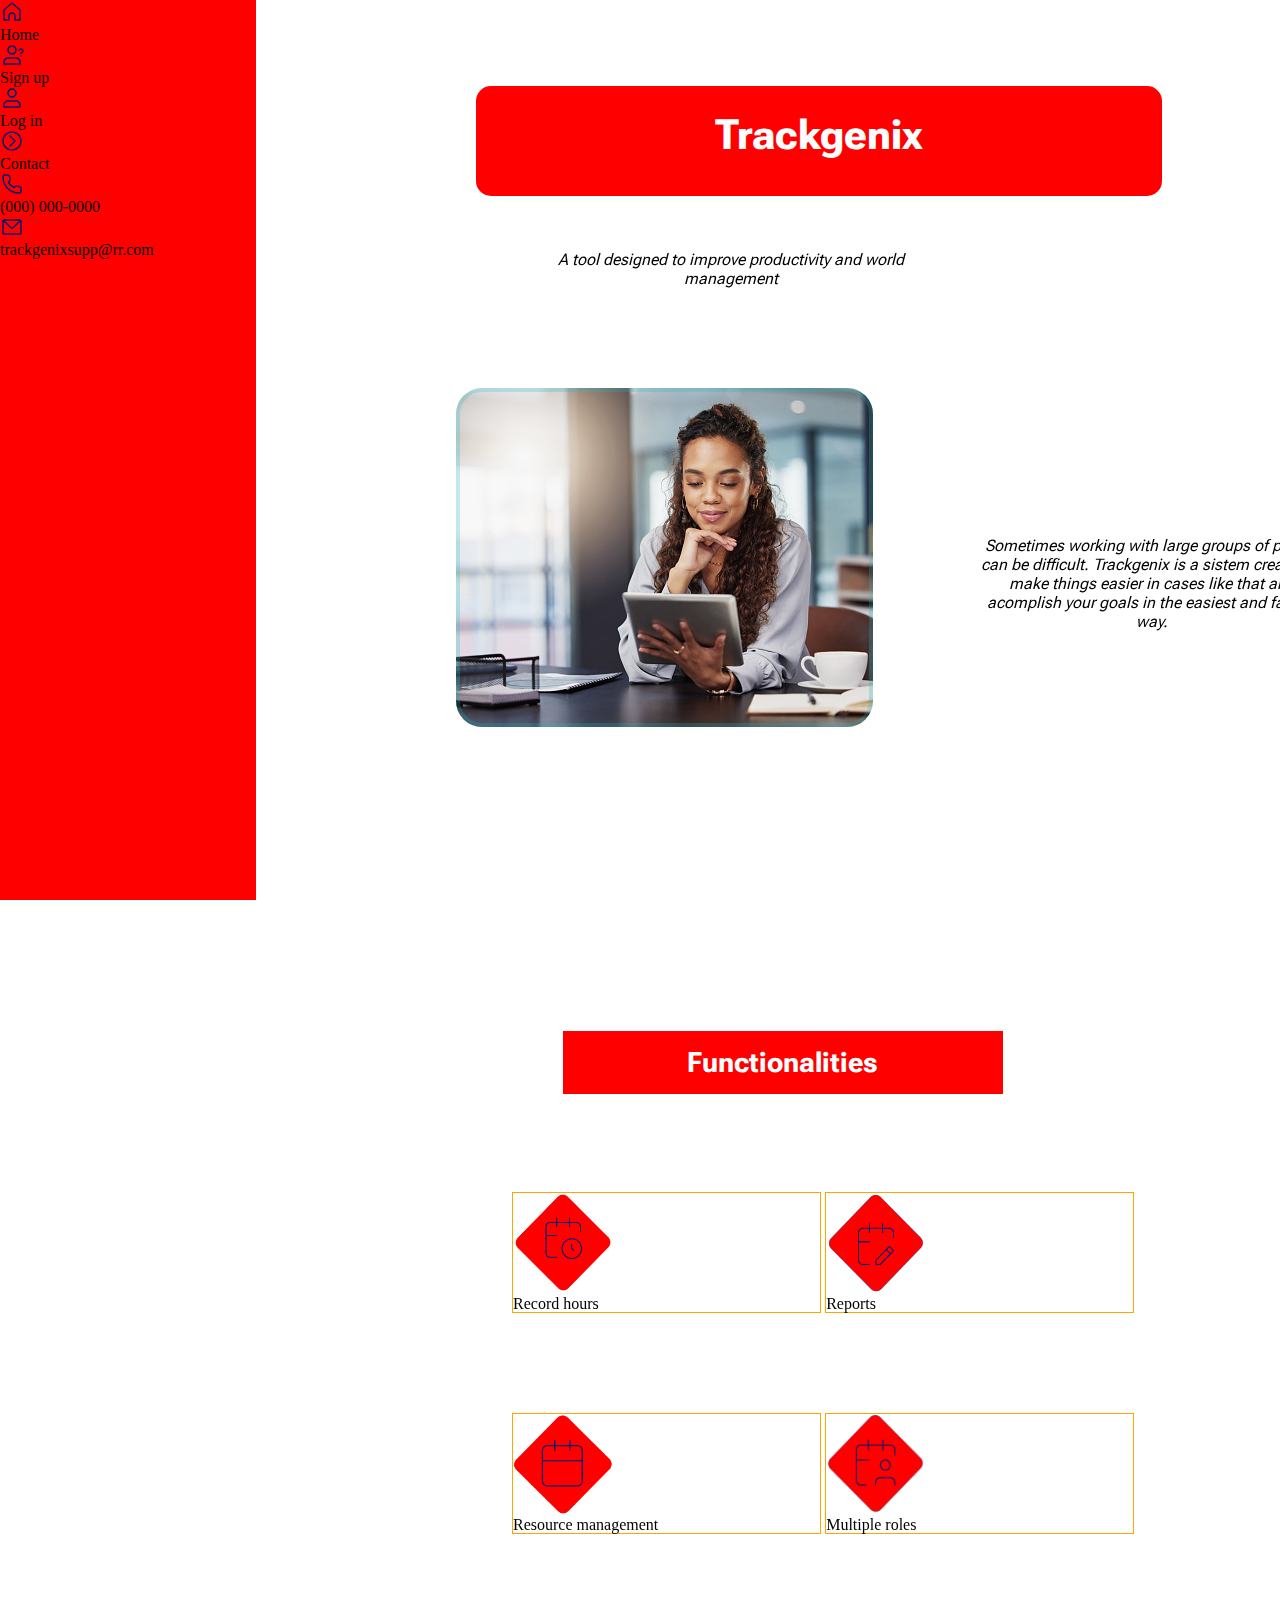
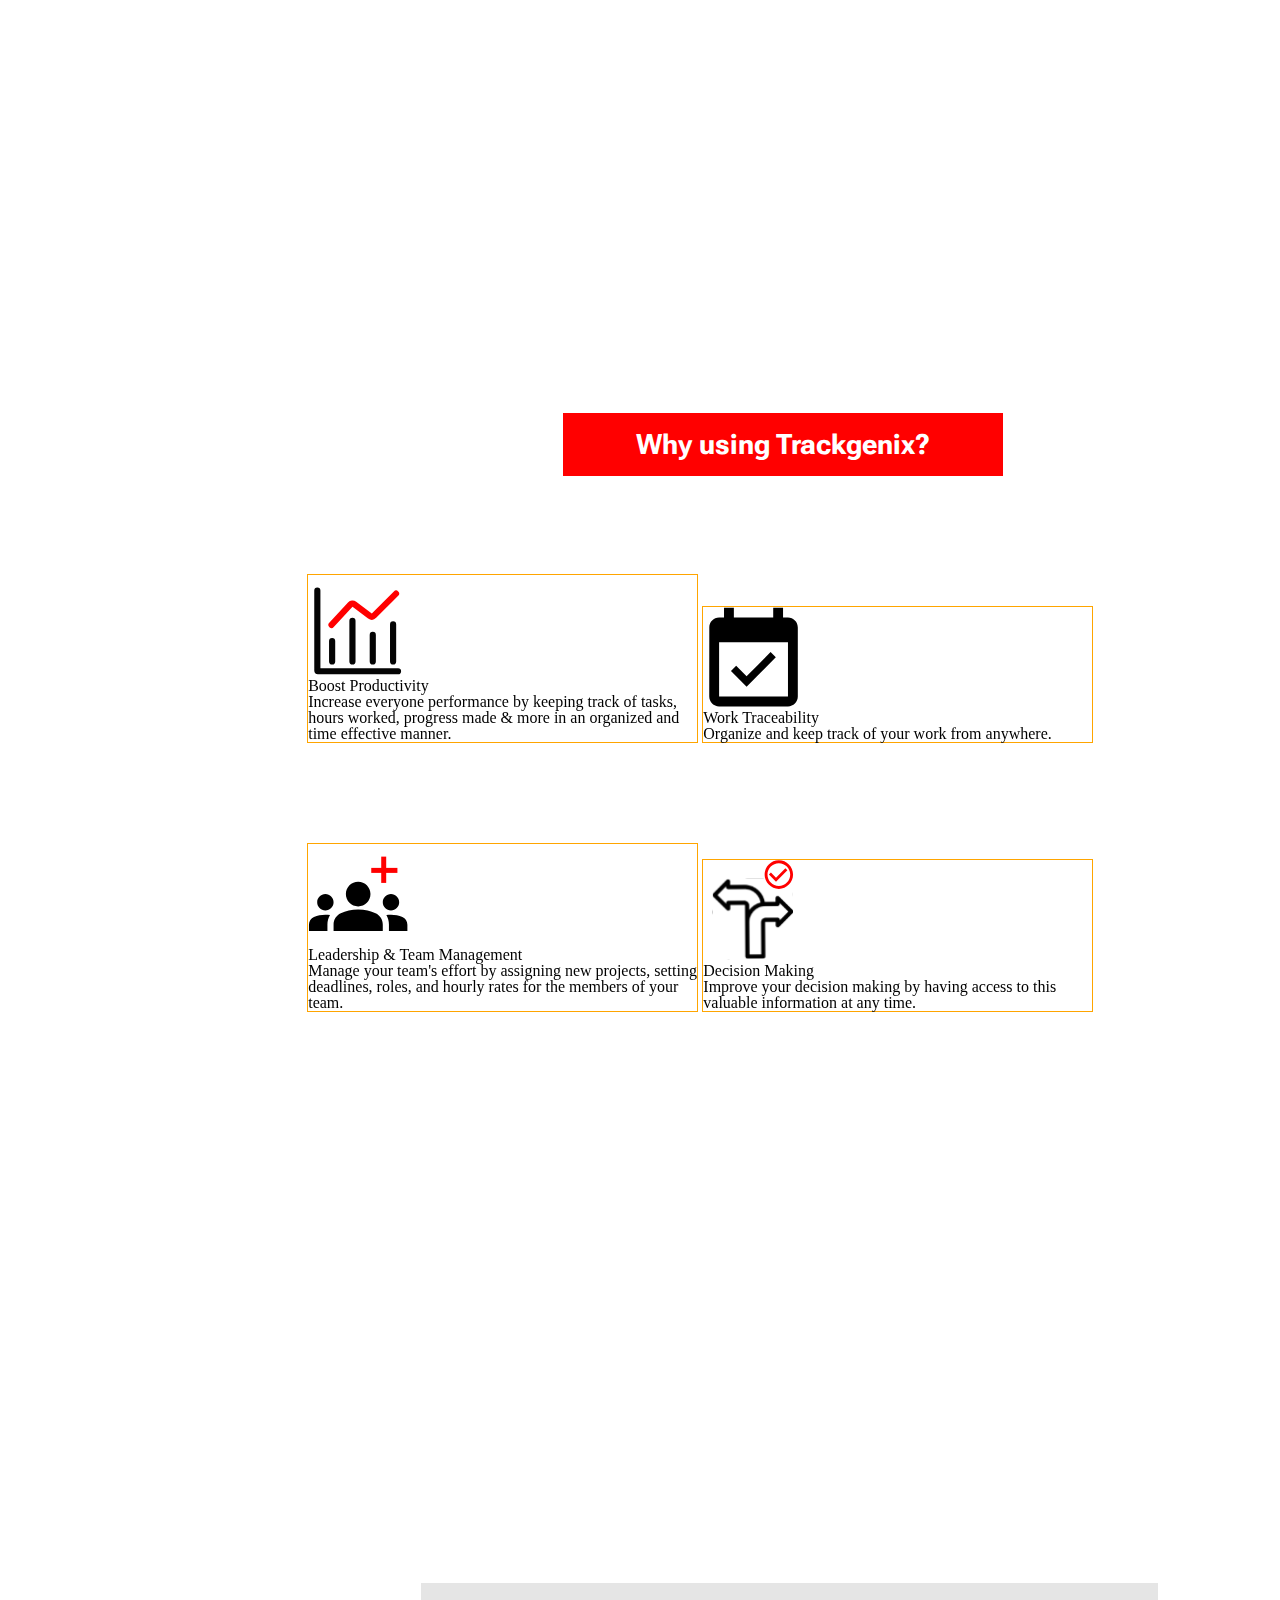
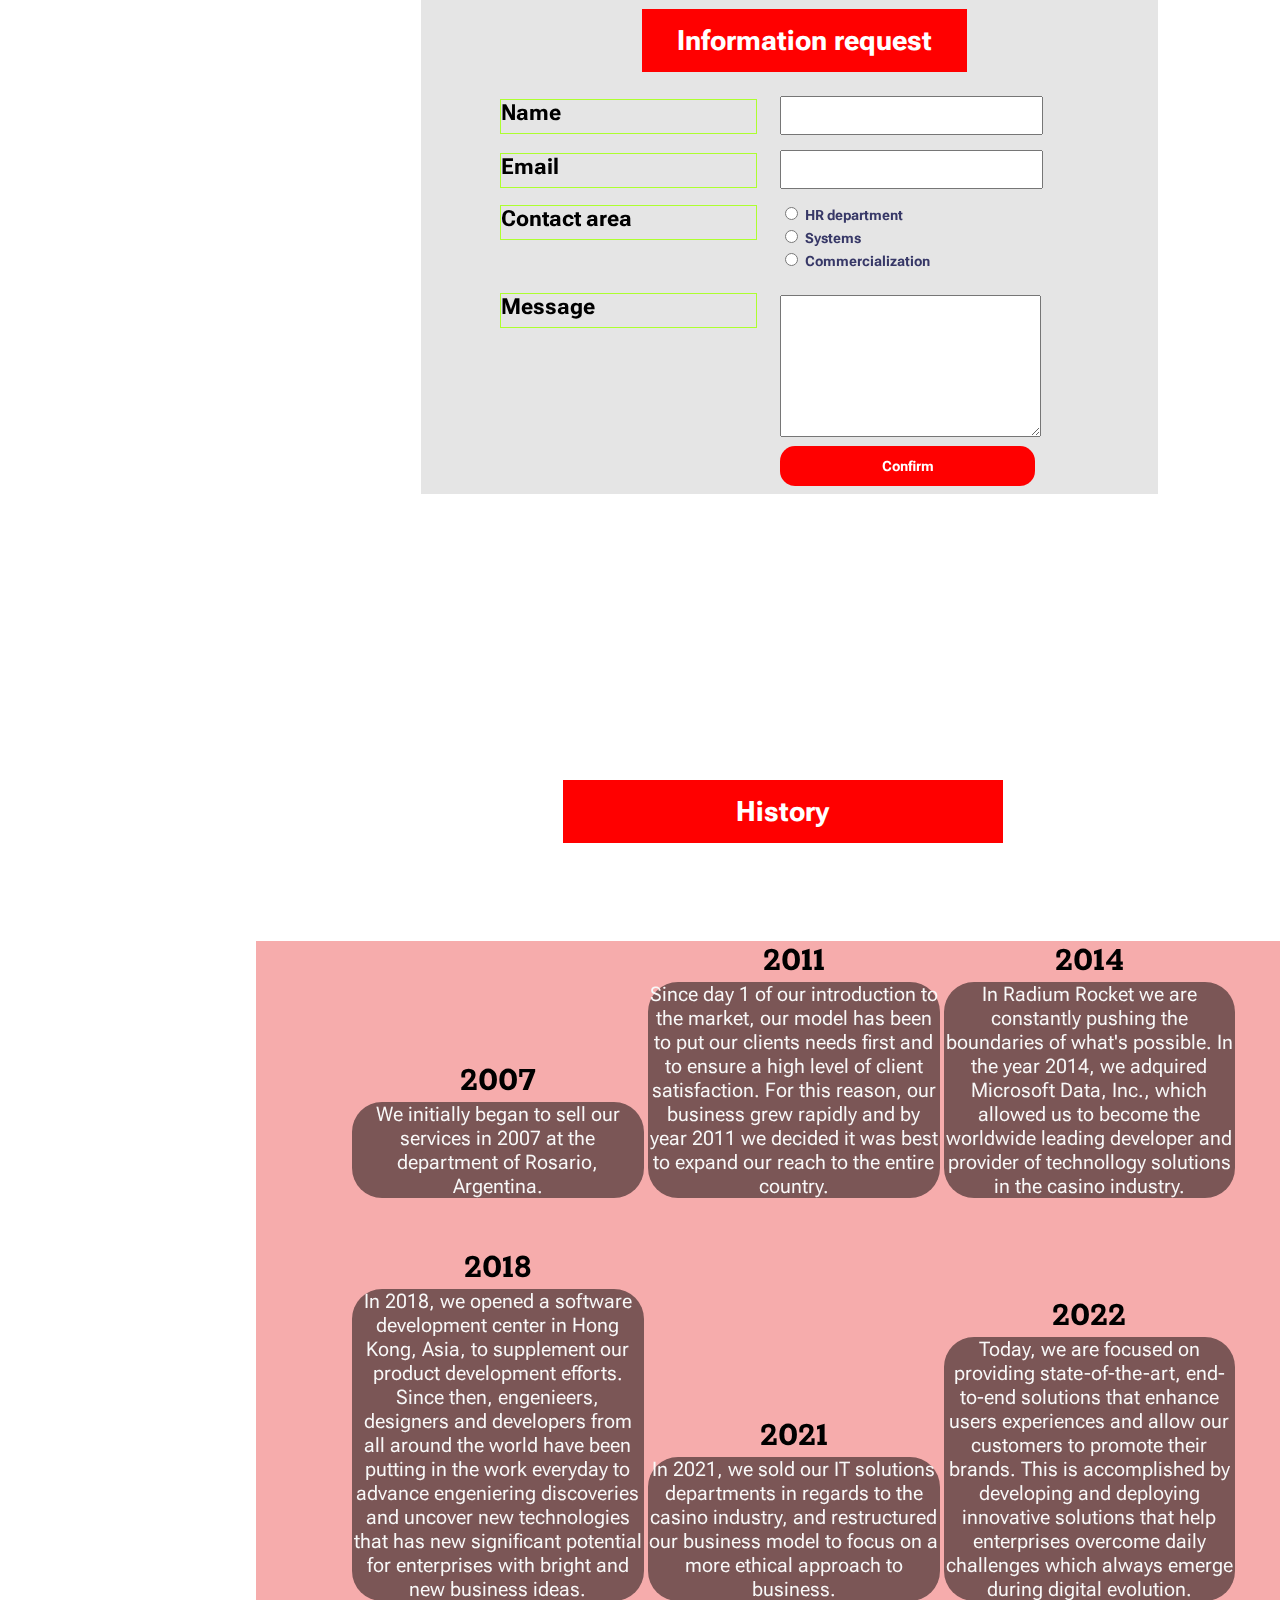
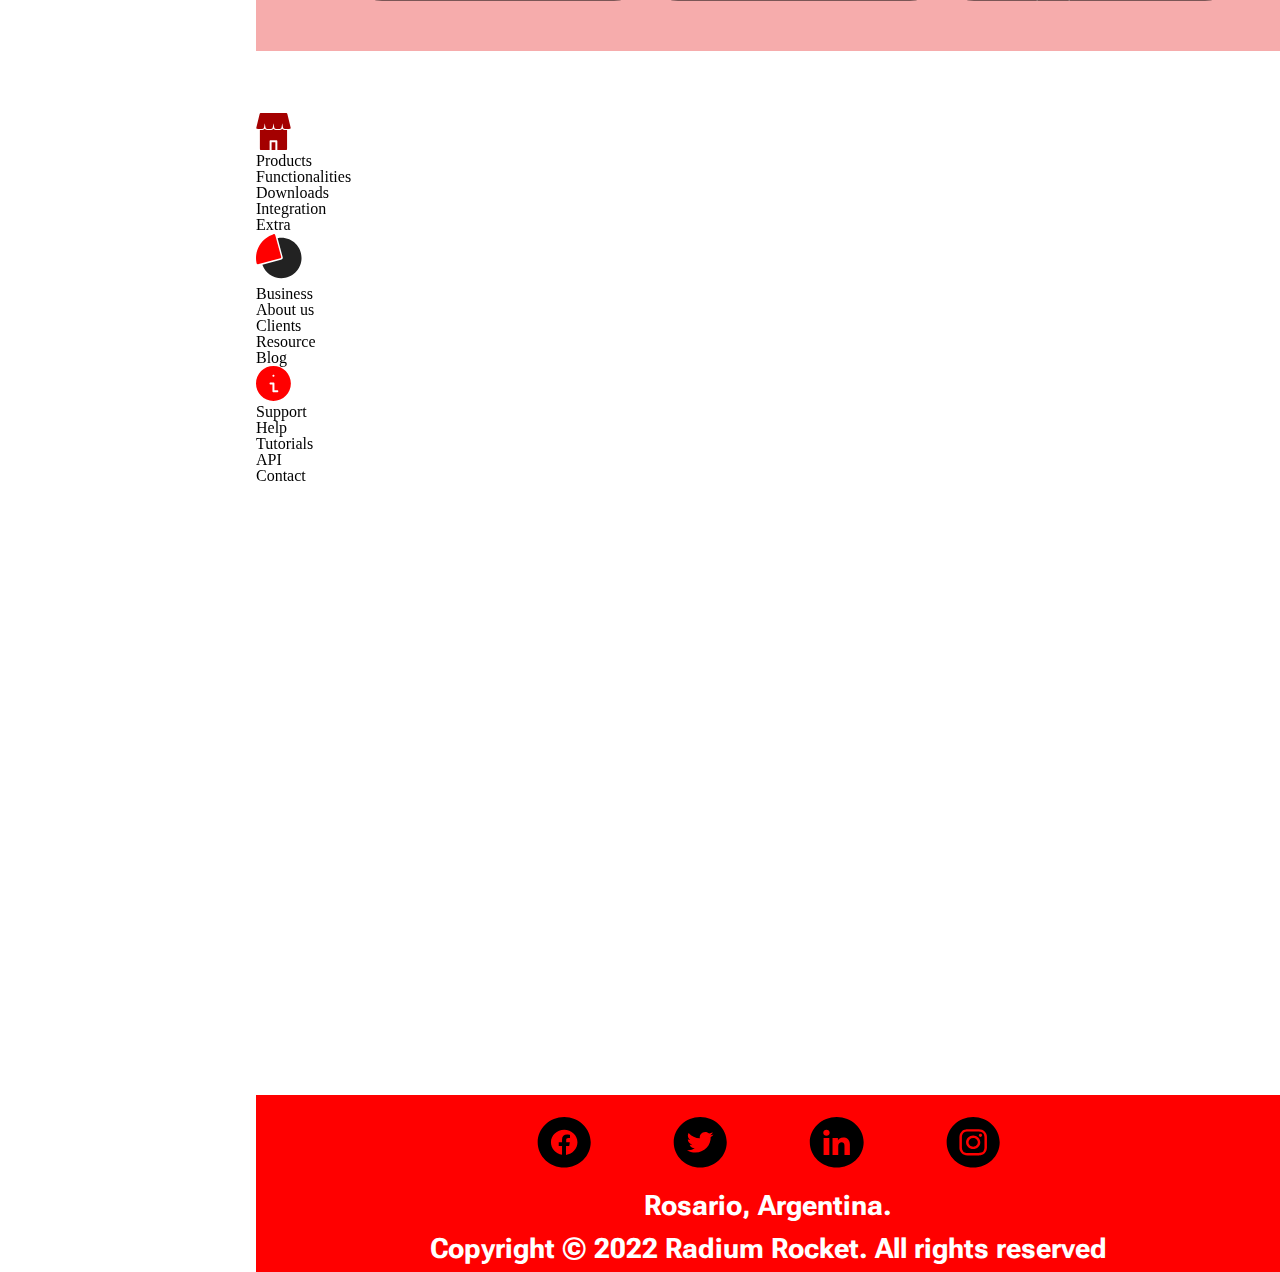
==== commit 69728e8d: "BaSP-W03-2022: Fixed size error" ====
--- a/Semana-03/index.html
+++ b/Semana-03/index.html
@@ -48,104 +48,116 @@
         </aside>
         <main>
             <!--Section 01-->
-            <section  id="section-01" class="main-section">
-                <p id="s01-p01">
-                    A tool designed to improve productivity and world management
-                </p>
-                <img src="./assets/picture-01.svg" alt="picture-01.svg" id="s01-img">
-                <p id="s01-p02">
-                    Sometimes working with large groups of people can be difficult.
-                    Trackgenix is a sistem created to make things easier in cases like that
-                    and acomplish your goals in the easiest and fastest way.
-                </p>
+            <section class="main-section">
+                <section class="s01-s">
+                    <p>
+                        A tool designed to improve productivity and world management
+                    </p>
+                    <section>
+                        <img src="./assets/picture-01.svg" alt="picture-01.svg">
+                        <p>
+                            Sometimes working with large groups of people can be difficult.
+                            Trackgenix is a sistem created to make things easier in cases like that
+                            and acomplish your goals in the easiest and fastest way.
+                        </p>
+                    </section>
+                </section>
             </section>
             <!--Section 02-->
-            <section  id="section-02" class="main-section">
+            <section class="main-section">
                 <h2>
                     Functionalities
                 </h2>
-                <fieldset>
-                    <article class="section-02-article s02-margin-bottom">
-                        <img src="./assets/calendar-clock.png" alt="calendar-clock.png">
-                        <h3>
-                            Record hours
-                        </h3>
-                    </article>
-                    <article class="section-02-article s02-margin-bottom">
-                        <img src="./assets/calendar-edit.png" alt="calendar-edit.png">
-                        <h3>
-                            Reports
-                        </h3>
-                    </article>
-                    <article class="section-02-article">
-                        <img src="./assets/calendar.png" alt="calendar.png">
-                        <h3>
-                            Resource management
-                        </h3>
-                    </article>
-                    <article class="section-02-article">
-                        <img src="./assets/calendar-user.png" alt="calendar-user.png">
-                        <h3>
-                            Multiple roles
-                        </h3>
-                    </article>
+                <fieldset class="s02-f sec-40p">
+                    <section>
+                        <article>
+                            <img src="./assets/calendar-clock.png" alt="calendar-clock.png">
+                            <h3>
+                                Record hours
+                            </h3>
+                        </article>
+                        <article>
+                            <img src="./assets/calendar-edit.png" alt="calendar-edit.png">
+                            <h3>
+                                Reports
+                            </h3>
+                        </article>
+                    </section>
+                    <section>
+                        <article>
+                            <img src="./assets/calendar.png" alt="calendar.png">
+                            <h3>
+                                Resource management
+                            </h3>
+                        </article>
+                        <article>
+                            <img src="./assets/calendar-user.png" alt="calendar-user.png">
+                            <h3>
+                                Multiple roles
+                            </h3>
+                        </article>
+                    </section>
                 </fieldset>
             </section>
             <!--Section 03-->
-            <section  id="section-03" class="main-section">
+            <section class="main-section">
                 <h2>
                     Why using Trackgenix?
                 </h2>
-                <fieldset>
-                    <article class="section-03-article s03-margin-right s03-margin-bottom">
-                        <img src="./assets/productivity.svg" alt="productivity.svg">
-                        <section>
-                            <h3>
-                                Boost Productivity
-                            </h3>
-                            <p>
-                                Increase everyone performance by keeping track of
-                                tasks, hours worked, progress made & more in an
-                                organized and time effective manner.
-                            </p>
-                        </section>
-                    </article>
-                    <article class="section-03-article s03-margin-bottom">
-                        <img src="./assets/calendar-check.svg" alt="calendar-check.svg">
-                        <section>
-                            <h3>
-                                Work Traceability
-                            </h3>
-                            <p>
-                                Organize and keep track of your work from anywhere.
-                            </p>
-                        </section>
-                    </article>
-                    <article class="section-03-article s03-margin-right">
-                        <img src="./assets/leadership.svg" alt="leadership.svg">
-                        <section>
-                            <h3>
-                                Leadership & Team Management
-                            </h3>
-                            <p>
-                                Manage your team's effort by assigning new projects,
-                                setting deadlines, roles, and hourly rates for the
-                                members of your team.
-                            </p>
-                        </section>
-                    </article>
-                    <article class="section-03-article">
-                        <img src="./assets/decision-making.svg" alt="decision-making.svg">
-                        <section>
-                            <h3>
-                                Decision Making
-                            </h3>
-                            <p>
-                                Improve your decision making by having access to this
-                                valuable information at any time.
-                            </p>
-                        </section>
-                    </article>
+                <fieldset class="s03-f sec-40p">
+                    <section>
+                        <article>
+                            <img src="./assets/productivity.svg" alt="productivity.svg">
+                            <section>
+                                <h3>
+                                    Boost Productivity
+                                </h3>
+                                <p>
+                                    Increase everyone performance by keeping track of
+                                    tasks, hours worked, progress made & more in an
+                                    organized and time effective manner.
+                                </p>
+                            </section>
+                        </article>
+                        <article>
+                            <img src="./assets/calendar-check.svg" alt="calendar-check.svg">
+                            <section>
+                                <h3>
+                                    Work Traceability
+                                </h3>
+                                <p>
+                                    Organize and keep track of your work from anywhere.
+                                </p>
+                            </section>
+                        </article>
+                    </section>
+                    <section>
+                        <article>
+                            <img src="./assets/leadership.svg" alt="leadership.svg">
+                            <section>
+                                <h3>
+                                    Leadership & Team Management
+                                </h3>
+                                <p>
+                                    Manage your team's effort by assigning new projects,
+                                    setting deadlines, roles, and hourly rates for the
+                                    members of your team.
+                                </p>
+                            </section>
+                        </article>
+                        <article>
+                            <img src="./assets/decision-making.svg" alt="decision-making.svg">
+                            <section>
+                                <h3>
+                                    Decision Making
+                                </h3>
+                                <p>
+                                    Improve your decision making by having access to this
+                                    valuable information at any time.
+                                </p>
+                            </section>
+                        </article>
+                    </section>
                 </fieldset>
             </section>
             <!--Section 04-->
@@ -197,80 +209,84 @@
                 </fieldset>
             </section>
             <!--Section 05-->
-            <section id="section-05" class="main-section">
+            <section class="main-section">
                 <h2>
                     History
                 </h2>
-                <section>
-                    <article class="section-05-article">
-                        <h3>
-                            2007
-                        </h3>
-                        <p>
-                            We initially began to sell our services in 2007
-                            at the department of Rosario, Argentina.
-                        </p>
-                    </article>
-                    <article class="section-05-article">
-                        <h3>
-                            2011
-                        </h3>
-                        <p>
-                            Since day 1 of our introduction to the market, our model
-                            has been to put our clients needs first and to ensure a
-                            high level of client satisfaction. For this reason, our
-                            business grew rapidly and by year 2011 we decided it was
-                            best to expand our reach to the entire country.
-                        </p>
-                    </article>
-                    <article class="section-05-article">
-                        <h3>
-                            2014
-                        </h3>
-                        <p>
-                            In Radium Rocket we are constantly pushing the boundaries of
-                            what's possible. In the year 2014, we adquired Microsoft Data,
-                            Inc., which allowed us to become the worldwide leading developer
-                            and provider of technollogy solutions in the casino industry.
-                        </p>
-                    </article>
-                    <article class="section-05-article">
-                        <h3>
-                            2018
-                        </h3>
-                        <p>
-                            In 2018, we opened a software development center in Hong Kong,
-                            Asia, to supplement our product development efforts. Since then,
-                            engenieers, designers and developers from all around the world
-                            have been putting in the work everyday to advance engeniering
-                            discoveries and uncover new technologies that has new significant
-                            potential for enterprises with bright and new business ideas.
-                        </p>
-                    </article>
-                    <article class="section-05-article">
-                        <h3>
-                            2021
-                        </h3>
-                        <p>
-                            In 2021, we sold our IT solutions departments in
-                            regards to the casino industry, and restructured
-                            our business model to focus on a more ethical
-                            approach to business.
-                        </p>
-                    </article>
-                    <article class="section-05-article">
-                        <h3>
-                            2022
-                        </h3>
-                        <p>
-                            Today, we are focused on providing state-of-the-art, end-to-end
-                            solutions that enhance users experiences and allow our customers
-                            to promote their brands. This is accomplished by developing and
-                            deploying innovative solutions that help enterprises overcome
-                            daily challenges which always emerge during digital evolution.
-                        </p>
-                    </article>
-                </section>
+                <fieldset class="s05-f sec-30p">
+                    <section>
+                        <article>
+                            <h3>
+                                2007
+                            </h3>
+                            <p>
+                                We initially began to sell our services in 2007
+                                at the department of Rosario, Argentina.
+                            </p>
+                        </article>
+                        <article>
+                            <h3>
+                                2011
+                            </h3>
+                            <p>
+                                Since day 1 of our introduction to the market, our model
+                                has been to put our clients needs first and to ensure a
+                                high level of client satisfaction. For this reason, our
+                                business grew rapidly and by year 2011 we decided it was
+                                best to expand our reach to the entire country.
+                            </p>
+                        </article>
+                        <article>
+                            <h3>
+                                2014
+                            </h3>
+                            <p>
+                                In Radium Rocket we are constantly pushing the boundaries of
+                                what's possible. In the year 2014, we adquired Microsoft Data,
+                                Inc., which allowed us to become the worldwide leading developer
+                                and provider of technollogy solutions in the casino industry.
+                            </p>
+                        </article>
+                    </section>
+                    <section>
+                        <article>
+                            <h3>
+                                2018
+                            </h3>
+                            <p>
+                                In 2018, we opened a software development center in Hong Kong,
+                                Asia, to supplement our product development efforts. Since then,
+                                engenieers, designers and developers from all around the world
+                                have been putting in the work everyday to advance engeniering
+                                discoveries and uncover new technologies that has new significant
+                                potential for enterprises with bright and new business ideas.
+                            </p>
+                        </article>
+                        <article>
+                            <h3>
+                                2021
+                            </h3>
+                            <p>
+                                In 2021, we sold our IT solutions departments in
+                                regards to the casino industry, and restructured
+                                our business model to focus on a more ethical
+                                approach to business.
+                            </p>
+                        </article>
+                        <article>
+                            <h3>
+                                2022
+                            </h3>
+                            <p>
+                                Today, we are focused on providing state-of-the-art, end-to-end
+                                solutions that enhance users experiences and allow our customers
+                                to promote their brands. This is accomplished by developing and
+                                deploying innovative solutions that help enterprises overcome
+                                daily challenges which always emerge during digital evolution.
+                            </p>
+                        </article>
+                    </section>
+                </fieldset>
             </section>
             <!--Section 06-->
             <section  id="section-06" class="main-section">
--- a/Semana-03/css/style.css
+++ b/Semana-03/css/style.css
@@ -1,3 +1,8 @@
+body {
+    width: 100%;
+    height: 100%;
+}
+
 /*  Header Section  */
 header {
     display: inline-block;
@@ -23,7 +28,7 @@
     display: inline-block;
     background-color: #FF0000;
     position: fixed;
-    width: 277px;
+    width: 20%;
     height: 100%;
 }
 
@@ -31,148 +36,72 @@
 .main-section {
     display: inline-block;
     position: relative;
-    left: 277px;
-    width: 1235px;
+    width: 80%;
     height: 982px;
-    border: 1px solid purple;
-}
-
-/*  Section 01: Completed  */
-#s01-p01 {
-    position: relative;
-    width: 450px;
-    height: 25px;
-    top: 289px;
-    left: 316px;
+    left: 20%;
+}
+
+.main-section h2 {
+    background-color: #FF0000;
+    position: relative;
+    width: 40%;
+    height: auto;
+    left: 30%;
+    top: 5%;
+    font: bold 28px 'Roboto Flex', sans-serif;
+    padding: 15px;
+    text-align: center;
+    color: #FFFFFF;
+}
+
+/*  Section 01  */
+.s01-s {
+    display: inline-block;
+    position: relative;
+    left: 200px;
+    top: 350px;
+}
+
+.s01-s p {
+    display: inline-block;
+    position: relative;
+    width: 350px;
+    height: auto;
+    left: 100px;
+    bottom: 100px;
     font: italic 16px 'Roboto Flex', sans-serif;
-}
-
-#s01-p02 {
-    position: relative;
-    width: 342px;
-    height: 124px;
-    left: 754px;
-    top: 89px;
-    font: italic 16px 'Roboto Flex', sans-serif;
-}
-
-#s01-img {
-    position: relative;
-    width: 417px;
-    height: 337px;
-    left: 209px;
-    top: 377px;
-}
-
-.article-45p {
+    text-align: center;
+}
+
+.s01-s img {
+    display: inline-block;
+}
+
+.sec-40p article {
     display: inline-block;
     width: 40%;
-}
-
-.article-30p {
-    display: inline-block;
-    width: 25%;
-}
-
-/*  Section 02: Completed   */
-#section-02 h2 {
-    background-color: #FF0000;
-    position: absolute;
-    width: 472px;
-    left: 299px;
-    top: 91px;
-    font: bold 28px 'Roboto Flex', sans-serif;
-    padding-top: 22px;
-    padding-bottom: 22px;
-    text-align: center;
-    color: #FFFFFF;
-}
-
-#section-02 fieldset {
-    position: absolute;
-    width: 1009px;
-    height: 443px;
-    left: 153px;
-    top: 336px;
-    border: 1px solid greenyellow;
-}
-
-.section-02-article {
-    display: inline-block;
-    width: 484px;
-    height: 157px;
-    font: bold 32px 'Roboto Flex', sans-serif;
-}
-
-.section-02-article img {
+    margin-bottom: 100px;
+    border: 1px solid orange;
+}
+
+.sec-40p img {
     display: inline-block;
     width: 100px;
     height: 100px;
 }
 
-.section-02-article h3 {
-    display: inline-block;
-    position: relative;
-    width: 337px;
-    height: 37px;
-    bottom: 63px;
-}
-
-.s02-margin-bottom {
-    margin-bottom: 123px;
-}
-
-/*  Section 03: Completed   */
-#section-03 h2 {
-    background-color: #FF0000;
-    position: absolute;
-    width: 472px;
-    left: 294px;
-    top: 93px;
-    padding-top: 24px;
-    padding-bottom: 24px;
-    font: bold 24px 'Roboto Flex', sans-serif;
-    text-align: center;
-    color: #FFFFFF;
-}
-
-#section-03 fieldset {
-    display: inline-block;
-    position: absolute;
-    width: 1146px;
-    height: 472px;
-    left: 89px;
-    top: 350px;
-    border: 1px solid greenyellow;
-}
-
-.section-03-article {
-    display: inline-block;
-    width: 473px;
-    height: 126px;
-    text-align: center;
-    color: black;
-}
-
-.section-03-article section {
-    display: inline-block;
-    width: 361px;
-}
-
-.section-03-article h3 {
-    font: bold 24px 'Roboto Flex', sans-serif;
-}
-
-.section-03-article p {
-    font: normal 15px 'Roboto Flex', sans-serif;
-}
-
-.s03-margin-right {
-    margin-right: 190px;
-}
-
-.s03-margin-bottom {
-    margin-bottom: 190px;
+.s02-f {
+    position: relative;
+    width: 75%;
+    left: 25%;
+    top: 15%;
+}
+
+.s03-f {
+    position: relative;
+    width: 95%;
+    left: 5%;
+    top: 15%;
 }
 
 /*  Section 04  */
@@ -185,16 +114,6 @@
     top: 237px;
 }
 
-#section-04 h2 {
-    background-color: #FF0000;
-    width: 737px;
-    padding-top: 24px;
-    padding-bottom: 24px;
-    font: bold 24px 'Roboto Flex', sans-serif;
-    text-align: center;
-    color: #FFFFFF;
-}
-
 #s04-form-box form {
     position: absolute;
     left: 79px;
@@ -266,47 +185,33 @@
 }
 
 /*  Section 05  */
-#section-05 h2 {
-    background-color: #FF0000;
-    position: absolute;
-    width: 430px;
-    left: 402px;
-    top: 77px;
-    padding-top: 15px;
-    padding-bottom: 15px;
-    font: bold 30px 'Roboto Flex', sans-serif;
-    text-align: center;
-    color: #FFFFFF;
-}
-
-#section-05 > section {
+.sec-30p article {
+    display: inline-block;
+    width: 30%;
+    margin-bottom: 50px;
+}
+
+.s05-f {
     background-color: #EC4A4A75;
-    position: absolute;
-    width: 1235px;
-    height: 830px;
-    top: 152px;
-    text-align: center;
-}
-
-.section-05-article {
-    display: inline-block;
-    height: 371px;
-    width: 377px;
-    border: 1px solid greenyellow;
-    margin-right: 26px;
-    margin-top: 31px;
-}
-
-.section-05-article h3 {
+    position: relative;
+    top: 15%;
+    text-align: center;
+}
+
+.s05-f > section {
+    position: relative;
+    width: 95%;
+    left: 5%;
+}
+
+.s05-f h3 {
     font: bold 36px 'Rokkitt', serif;
     color: black;
 }
 
-.section-05-article p {
+.s05-f p {
     background-color: #00000080;
     border-radius: 30px;
-    width: 377px;
-    height: 347px;
     font: normal 20px 'Roboto Flex', sans-serif;
     color: #f8f8f8;
 }
@@ -315,9 +220,9 @@
 footer {
     background-color: #FF0000;
     position: relative;
-    width: 1235px;
+    width: 80%;
     height: 177px;
-    left: 277px;
+    left: 20%;
     font: bold 28px 'Roboto Flex', sans-serif;
     text-align: center;
     color: #FFFFFF;
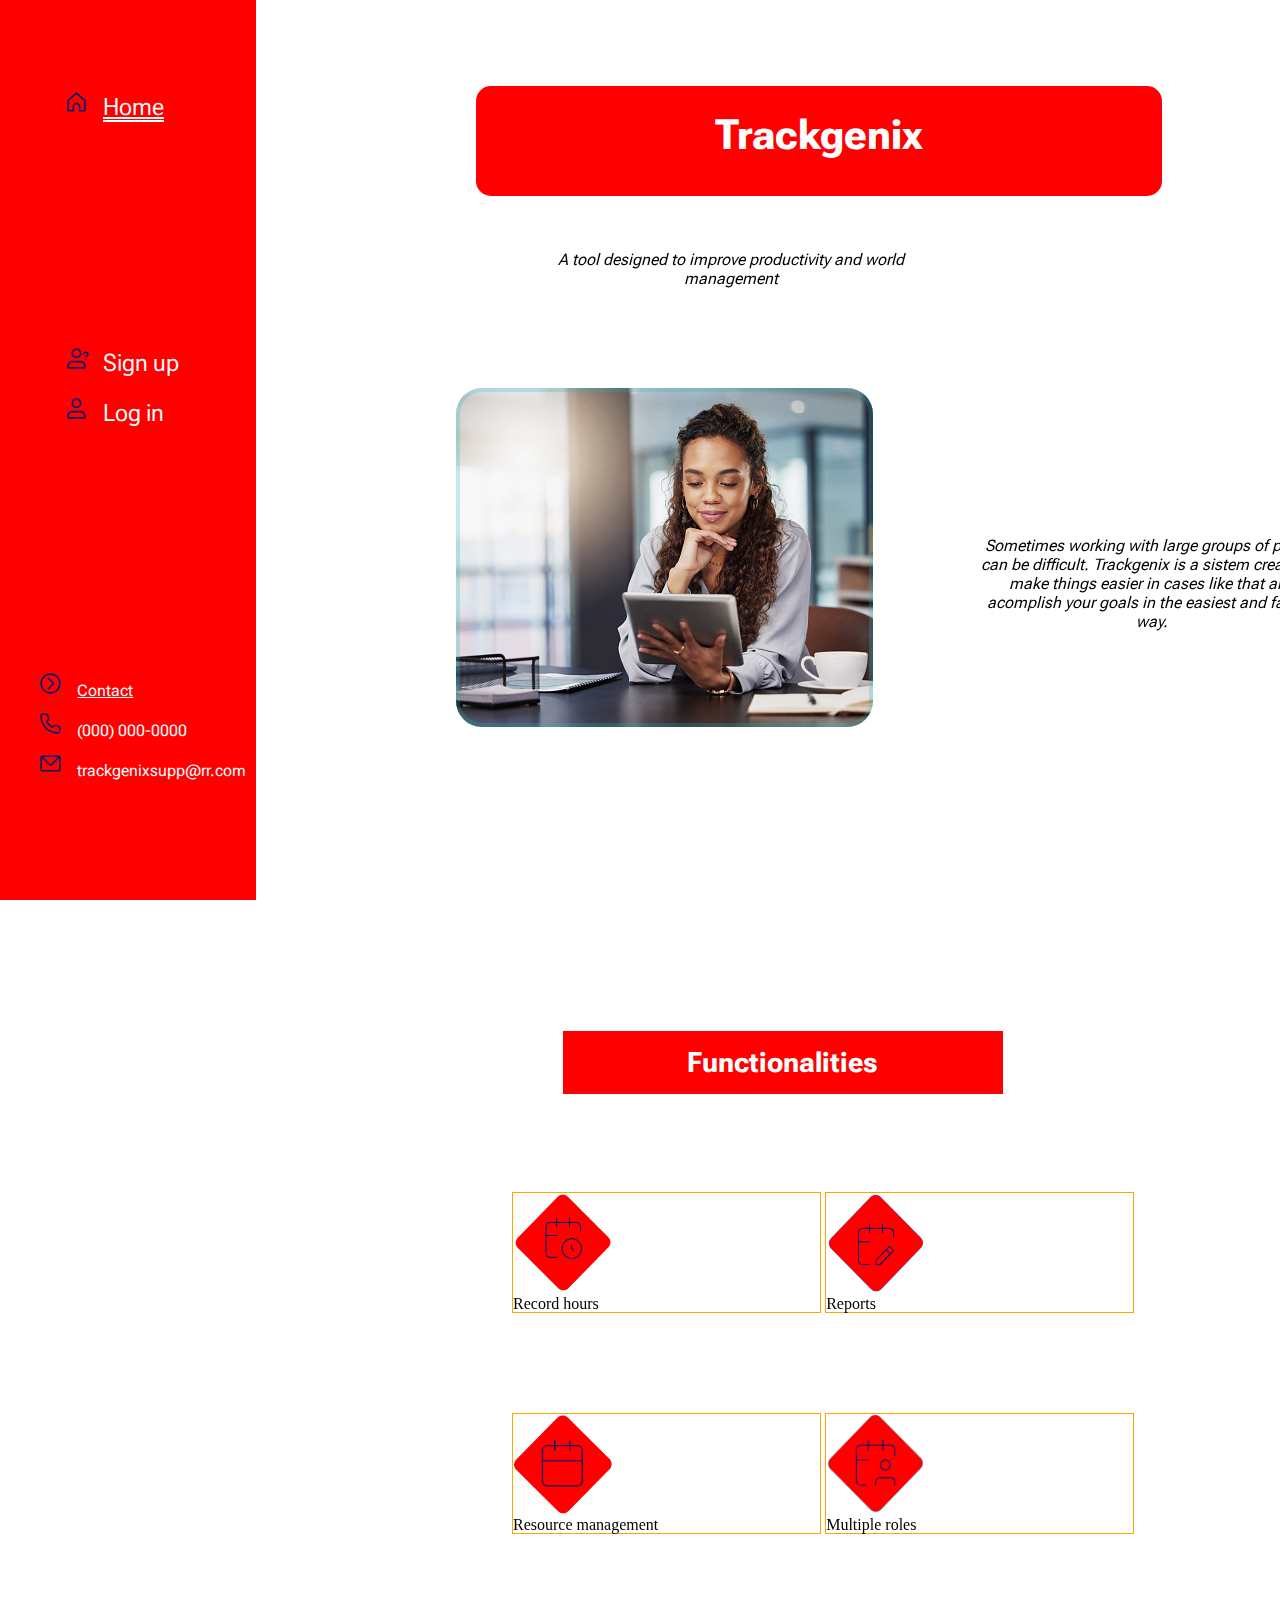
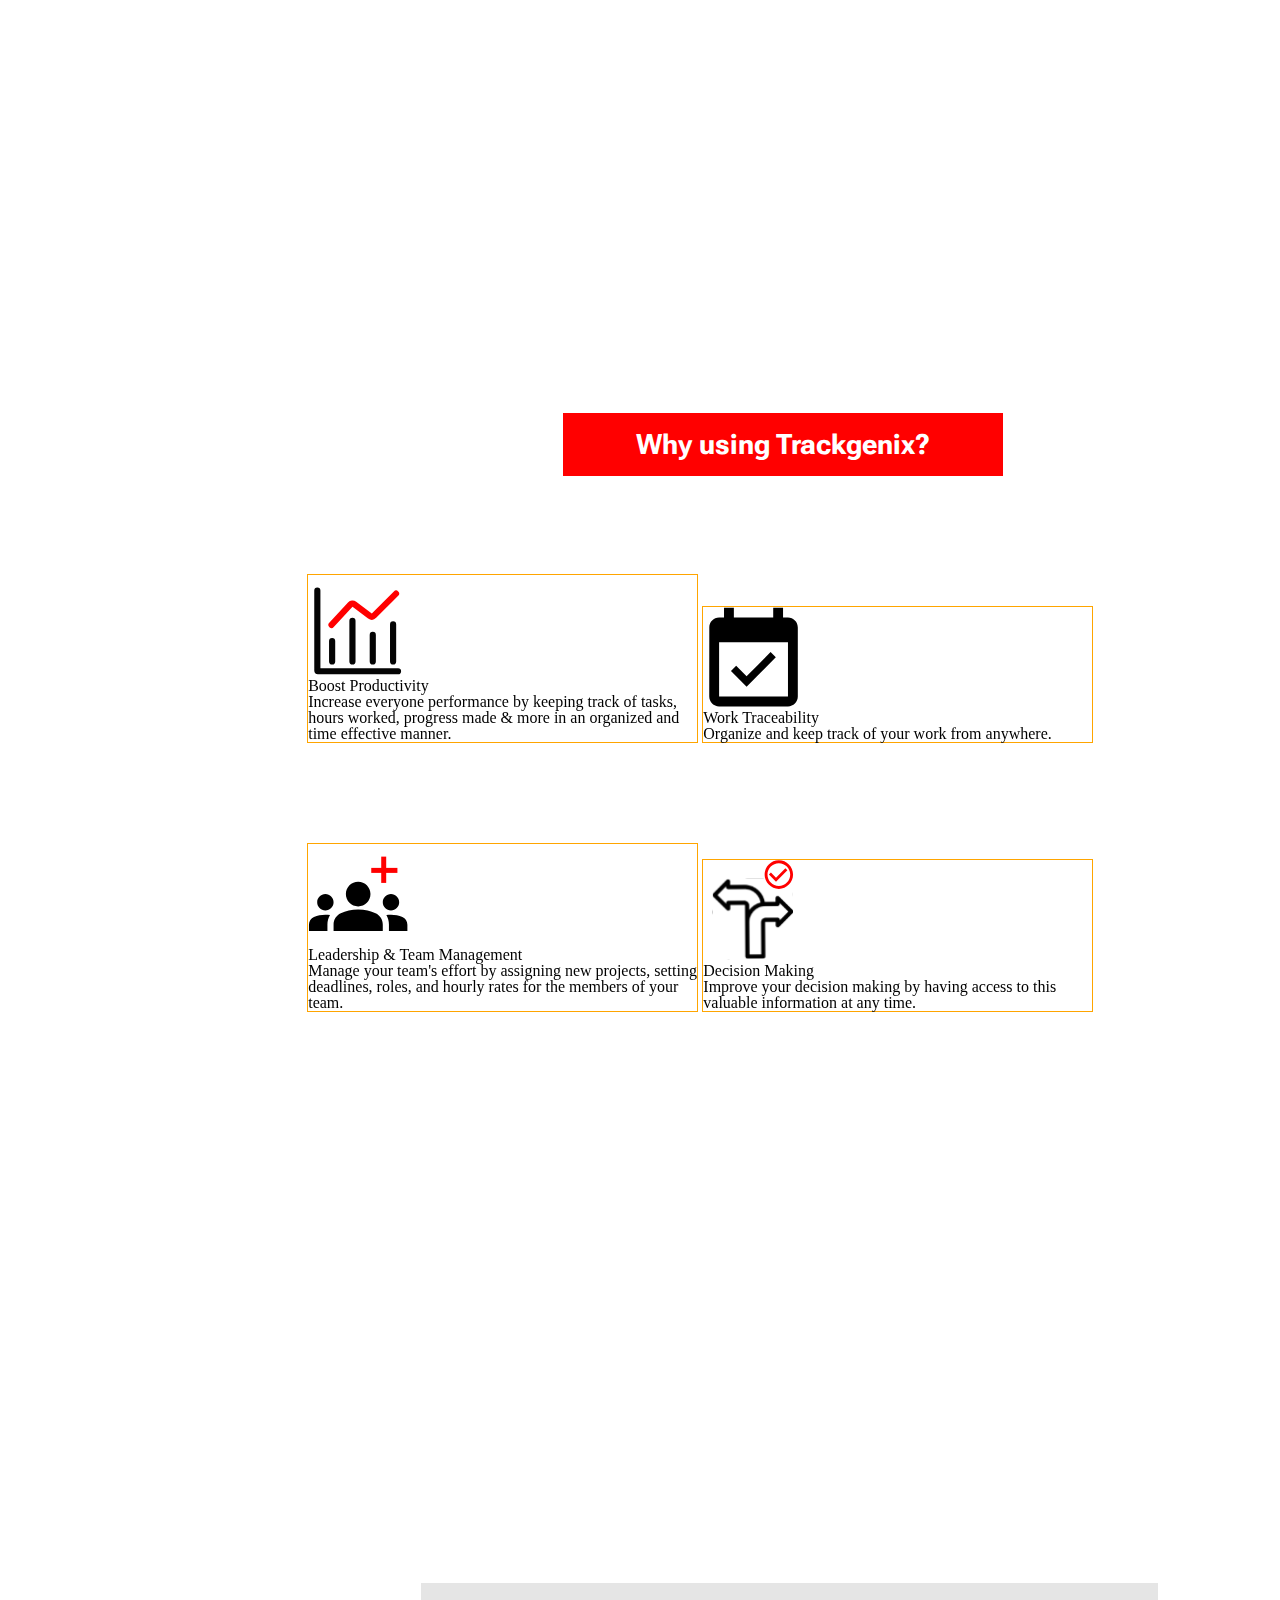
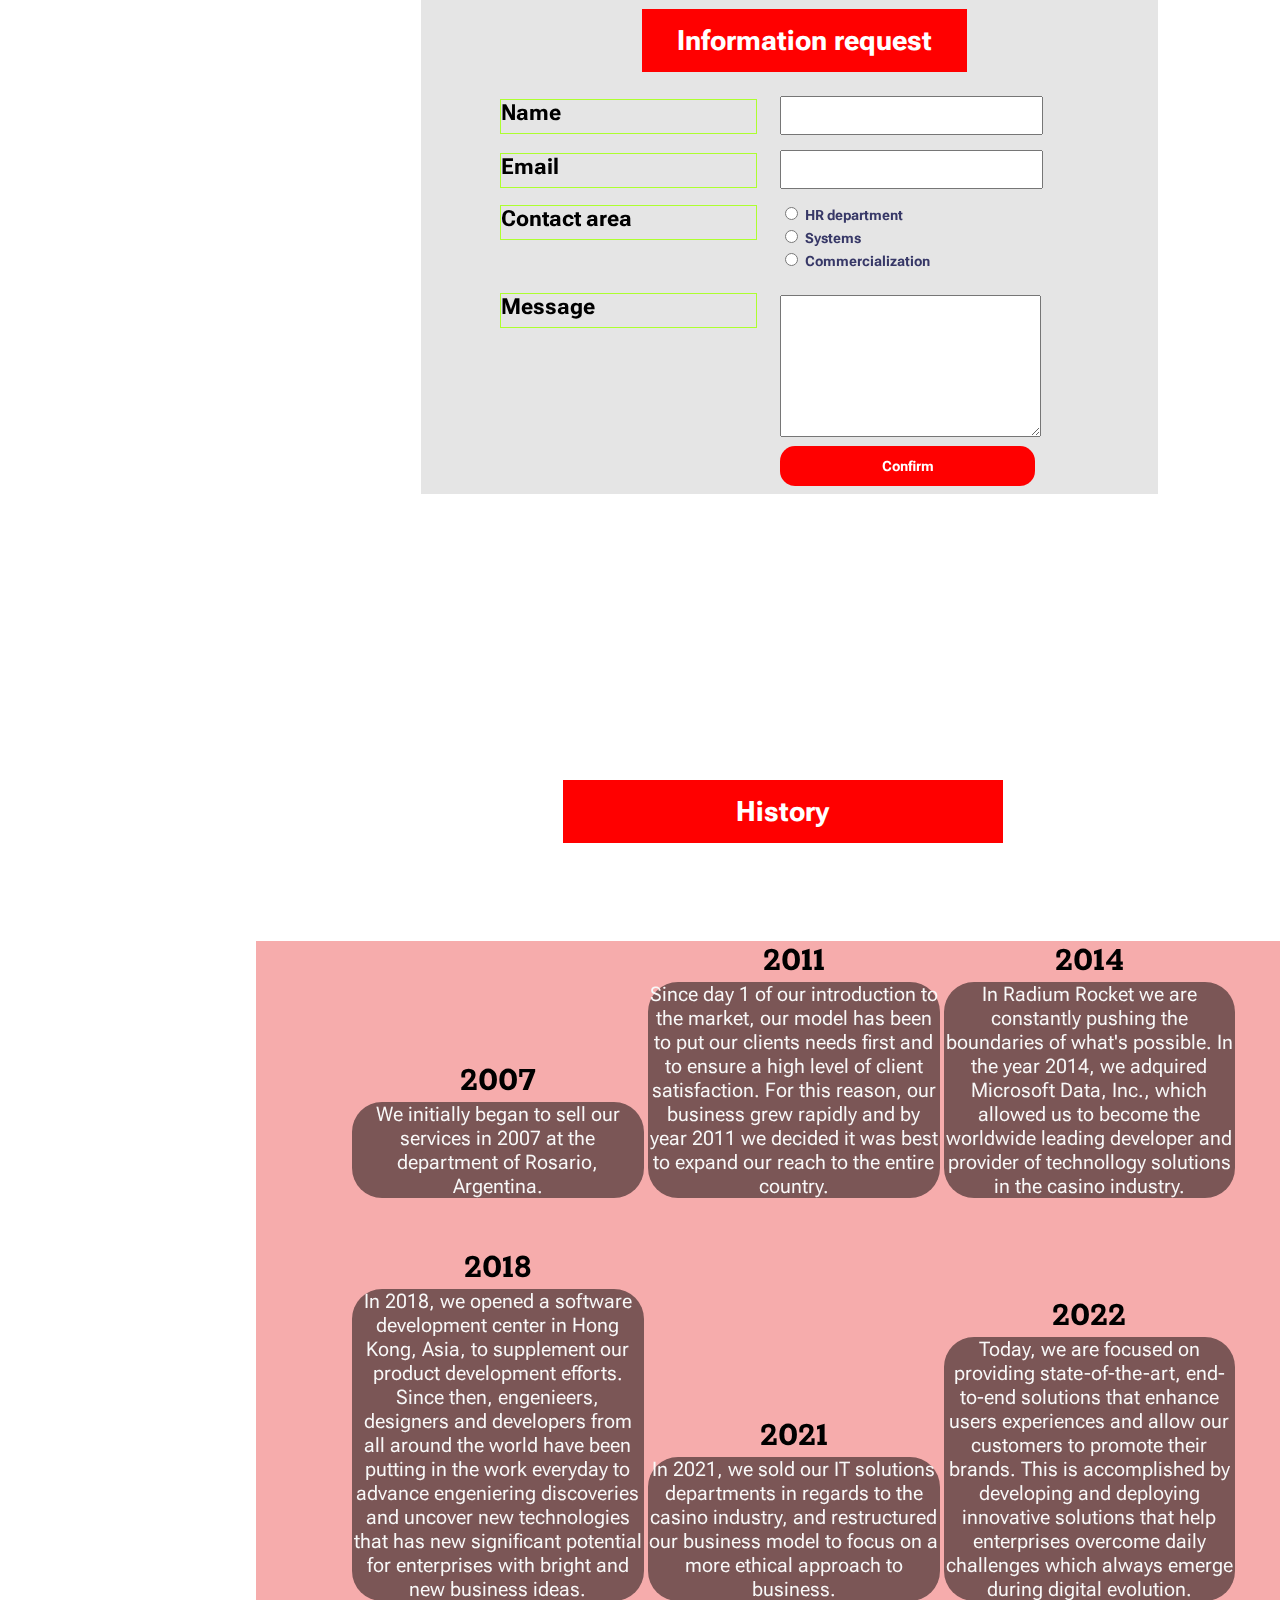
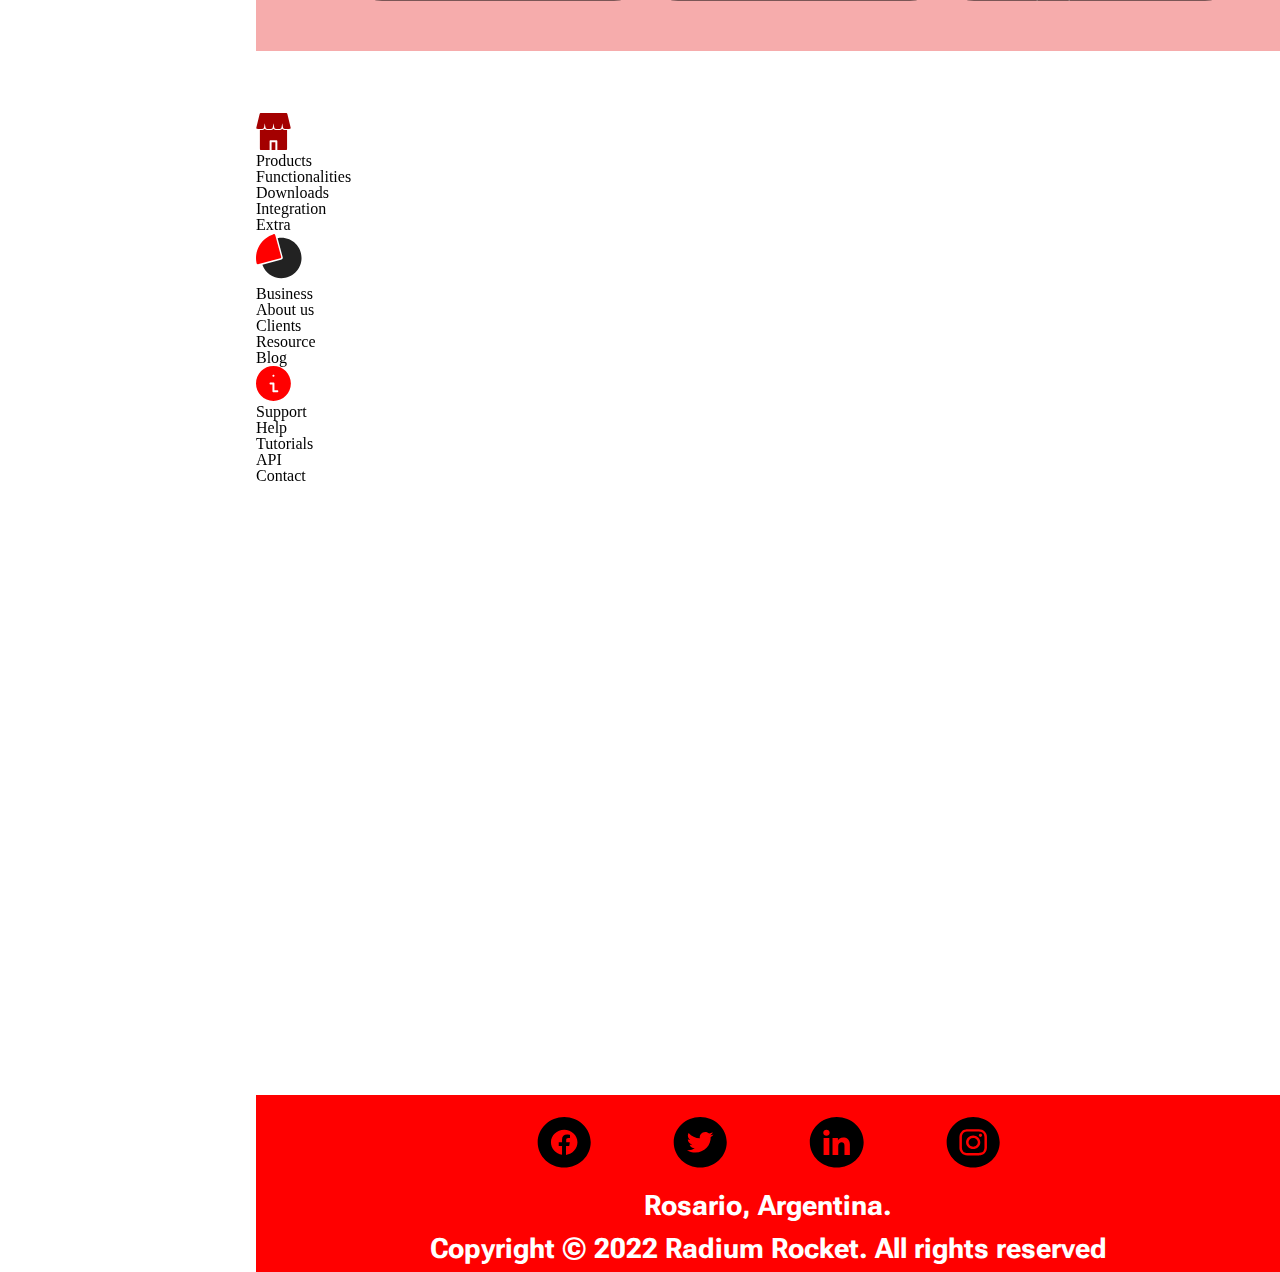
==== commit 04b4bd09: "BaSP-W03-2022: Added style to aside" ====
--- a/Semana-03/index.html
+++ b/Semana-03/index.html
@@ -21,30 +21,48 @@
             </h1>
         </header>
         <aside>
-            <img src="./assets/home-1.svg" alt="home-1.svg">
-            <p>
-                Home
-            </p>
-            <img src="./assets/user-question.svg" alt="user-question.svg">
-            <p>
-                Sign up
-            </p>
-            <img src="./assets/user-1.svg" alt="user-1.svg">
-            <p>
-                Log in
-            </p>
-            <img src="./assets/chevron-circle-right.svg" alt="chevron-circle-right.svg">
-            <p>
-                Contact
-            </p>
-            <img src="./assets/phone.svg" alt="phone.svg">
-            <p>
-                (000) 000-0000
-            </p>
-            <img src="./assets/mail.svg" alt="mail.svg">
-            <p>
-                trackgenixsupp@rr.com
-            </p>
+            <fieldset class="aside-top">
+                <section>
+                    <img src="./assets/home-1.svg" alt="home-1.svg">
+                    <p class="b-aside du-aside">
+                        Home
+                    </p>
+                </section>
+            </fieldset>
+            <fieldset class="aside-mid">
+                <section>
+                    <img src="./assets/user-question.svg" alt="user-question.svg">
+                    <p class="b-aside">
+                        Sign up
+                    </p>
+                </section>
+                <section>
+                    <img src="./assets/user-1.svg" alt="user-1.svg">
+                    <p class="b-aside">
+                        Log in
+                    </p>
+                </section>
+            </fieldset>
+            <fieldset class="aside-bottom">
+                <section>
+                    <img src="./assets/chevron-circle-right.svg" alt="chevron-circle-right.svg">
+                    <p class="u-aside">
+                        Contact
+                    </p>
+                </section>
+                <section>
+                    <img src="./assets/phone.svg" alt="phone.svg">
+                    <p>
+                        (000) 000-0000
+                    </p>
+                </section>
+                <section>
+                    <img src="./assets/mail.svg" alt="mail.svg">
+                    <p>
+                        trackgenixsupp@rr.com
+                    </p>
+                </section>
+            </fieldset>
         </aside>
         <main>
             <!--Section 01-->
@@ -289,7 +307,7 @@
                 </fieldset>
             </section>
             <!--Section 06-->
-            <section  id="section-06" class="main-section">
+            <section class="main-section">
                 <article class="article-30p">
                     <img src="./assets/products.svg" alt="products.svg">
                     <h3>
@@ -352,7 +370,7 @@
                 </article>
             </section>
         </main>
-        <footer class="position-abs">
+        <footer>
             <fieldset>
                 <img src="./assets/facebook.svg" alt="facebook.svg">
                 <img src="./assets/twitter.svg" alt="twitter.svg">
--- a/Semana-03/css/style.css
+++ b/Semana-03/css/style.css
@@ -30,6 +30,63 @@
     position: fixed;
     width: 20%;
     height: 100%;
+    color: #FFFFFF;
+}
+
+aside p {
+    display: inline-block;
+    font: normal 16px 'Roboto Flex', sans-serif;
+}
+
+aside img {
+    display: inline-block;
+    width: 25px;
+    height: 25px;
+    margin-right: 10px;
+}
+
+.b-aside {
+    font-style: bold;
+    font-size: 24px;
+}
+
+.du-aside {
+    text-decoration-line: underline;
+    text-decoration-style: double;
+}
+
+.u-aside {
+    text-decoration-line: underline;
+    text-decoration-style: solid;
+}
+
+.aside-top {
+    position: relative;
+    width: 75%;
+    left: 25%;
+    top: 10%;
+}
+
+.aside-mid {
+    position: relative;
+    width: 75%;
+    left: 25%;
+    top: 35%;
+}
+
+.aside-mid section {
+    margin-bottom: 10%;
+}
+
+.aside-bottom {
+    position: relative;
+    width: 85%;
+    left: 15%;
+    top: 60%;
+}
+
+.aside-bottom section {
+    margin-bottom: 5%;
 }
 
 /*  Main Section    */
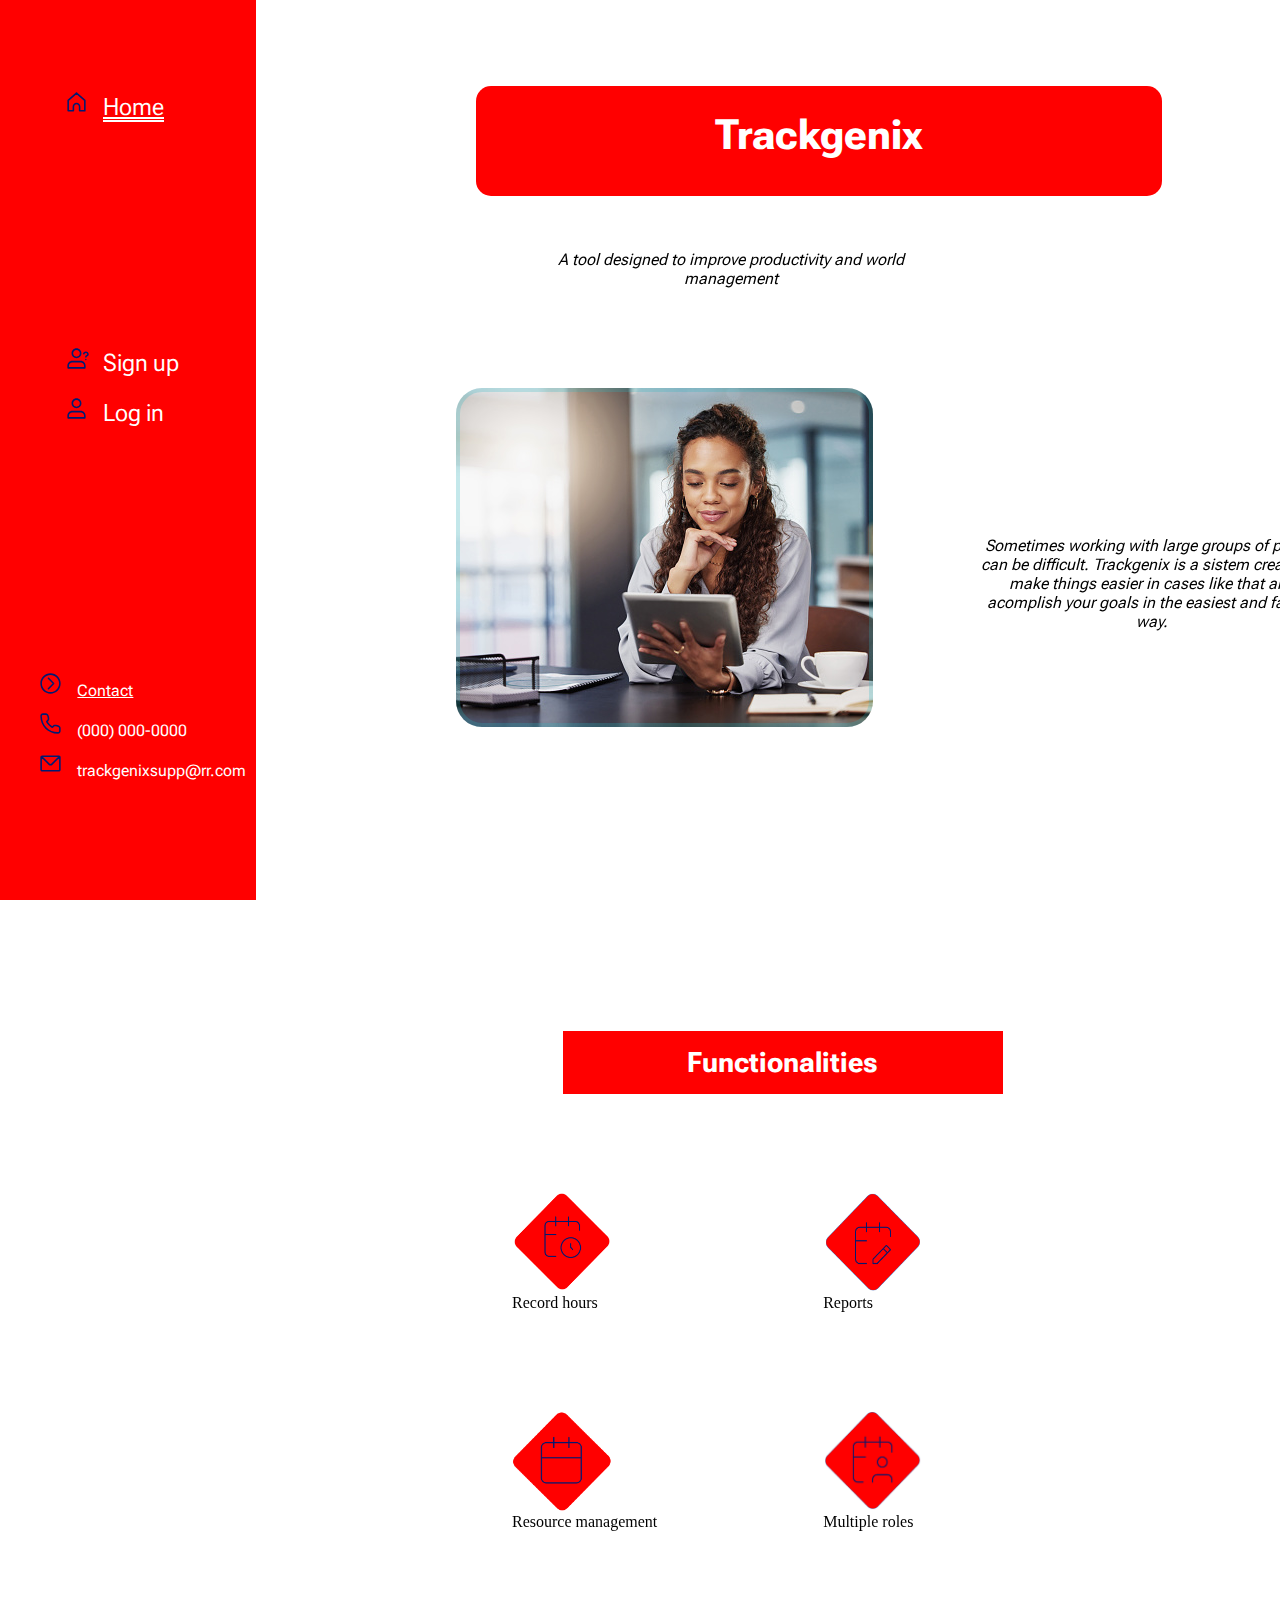
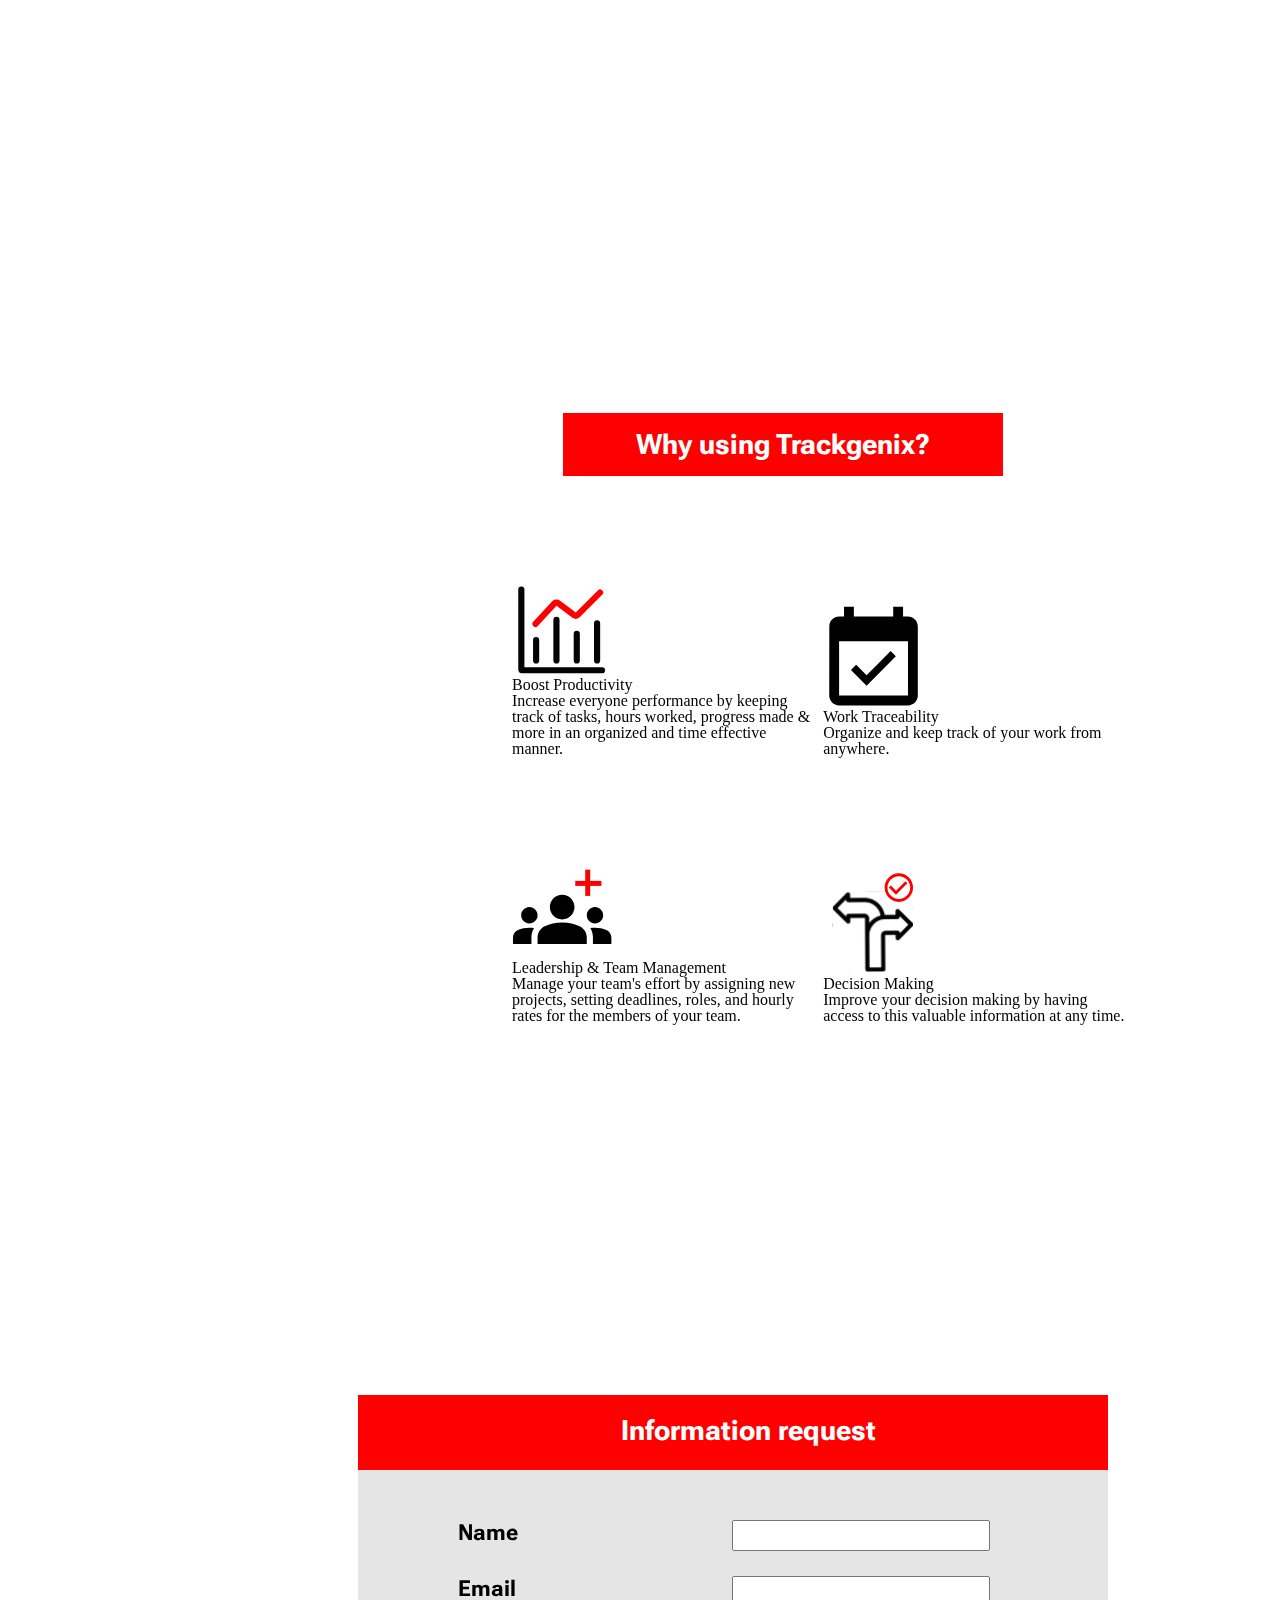
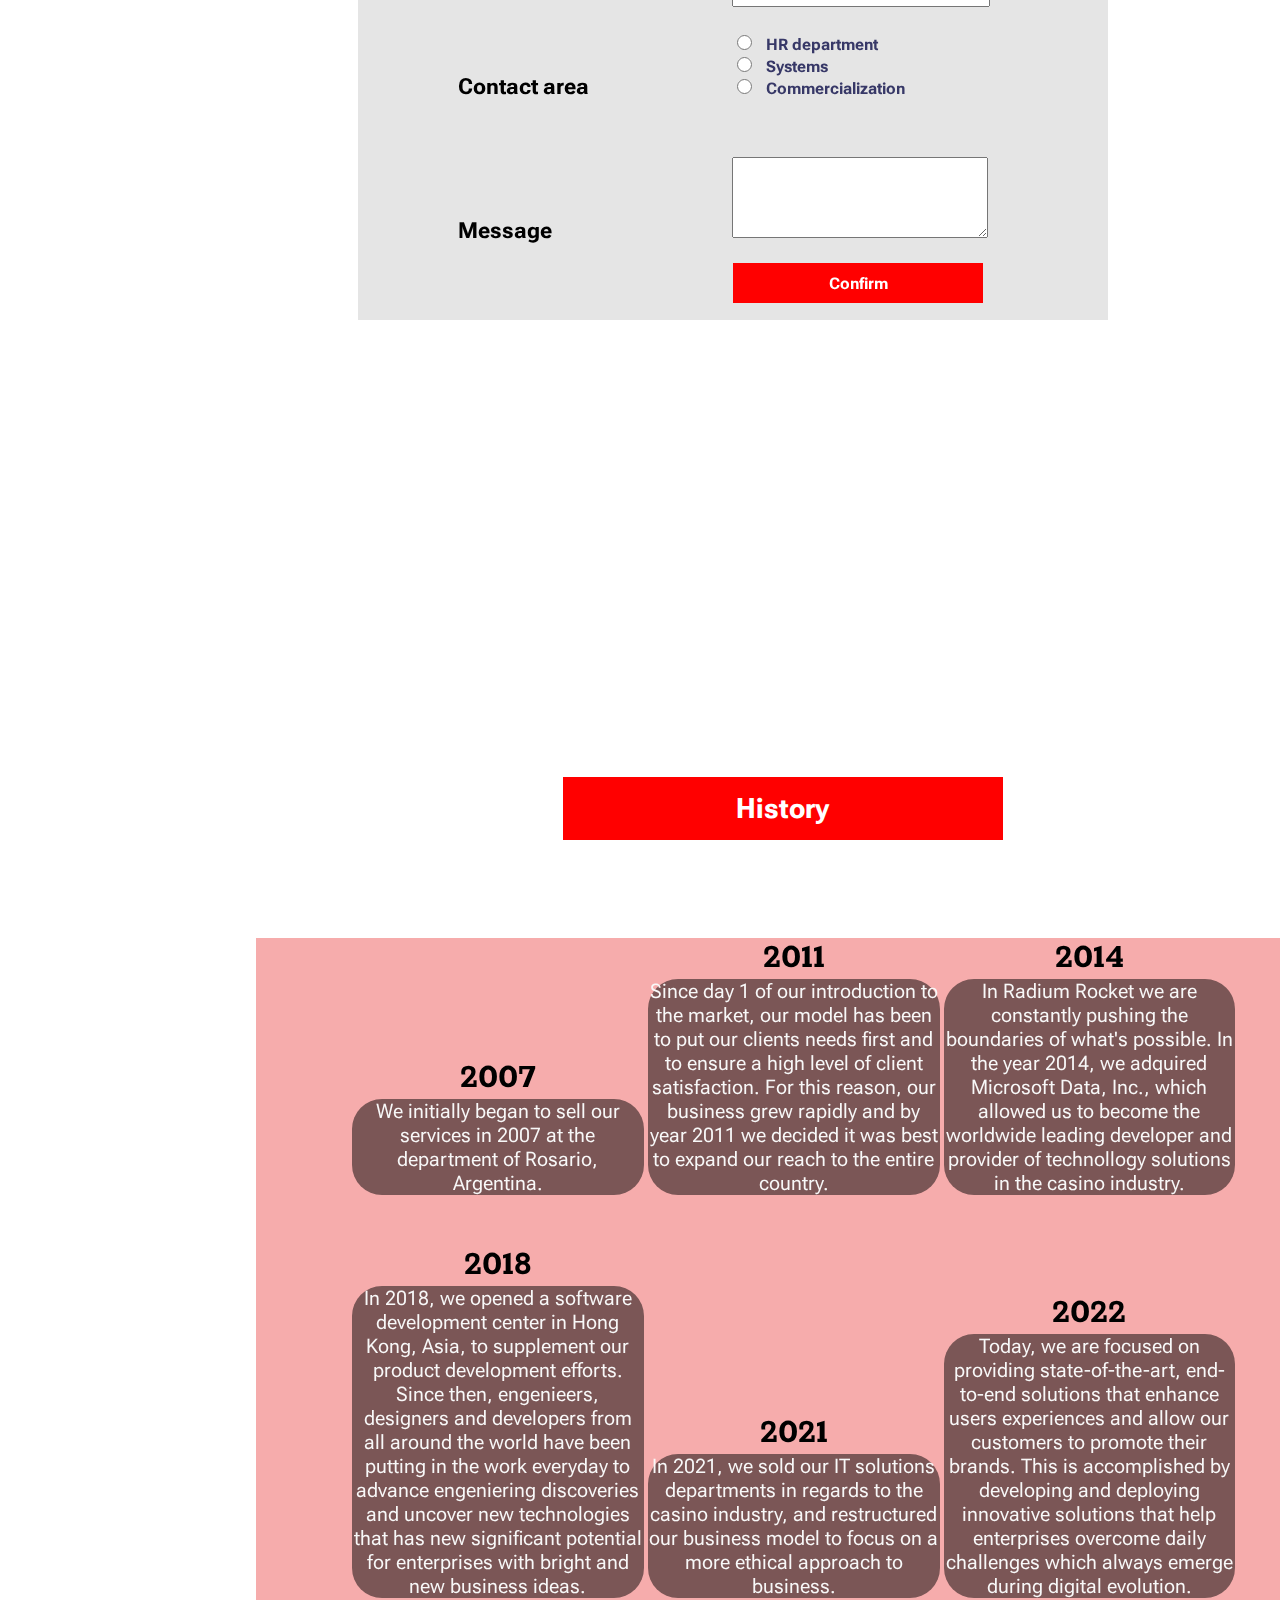
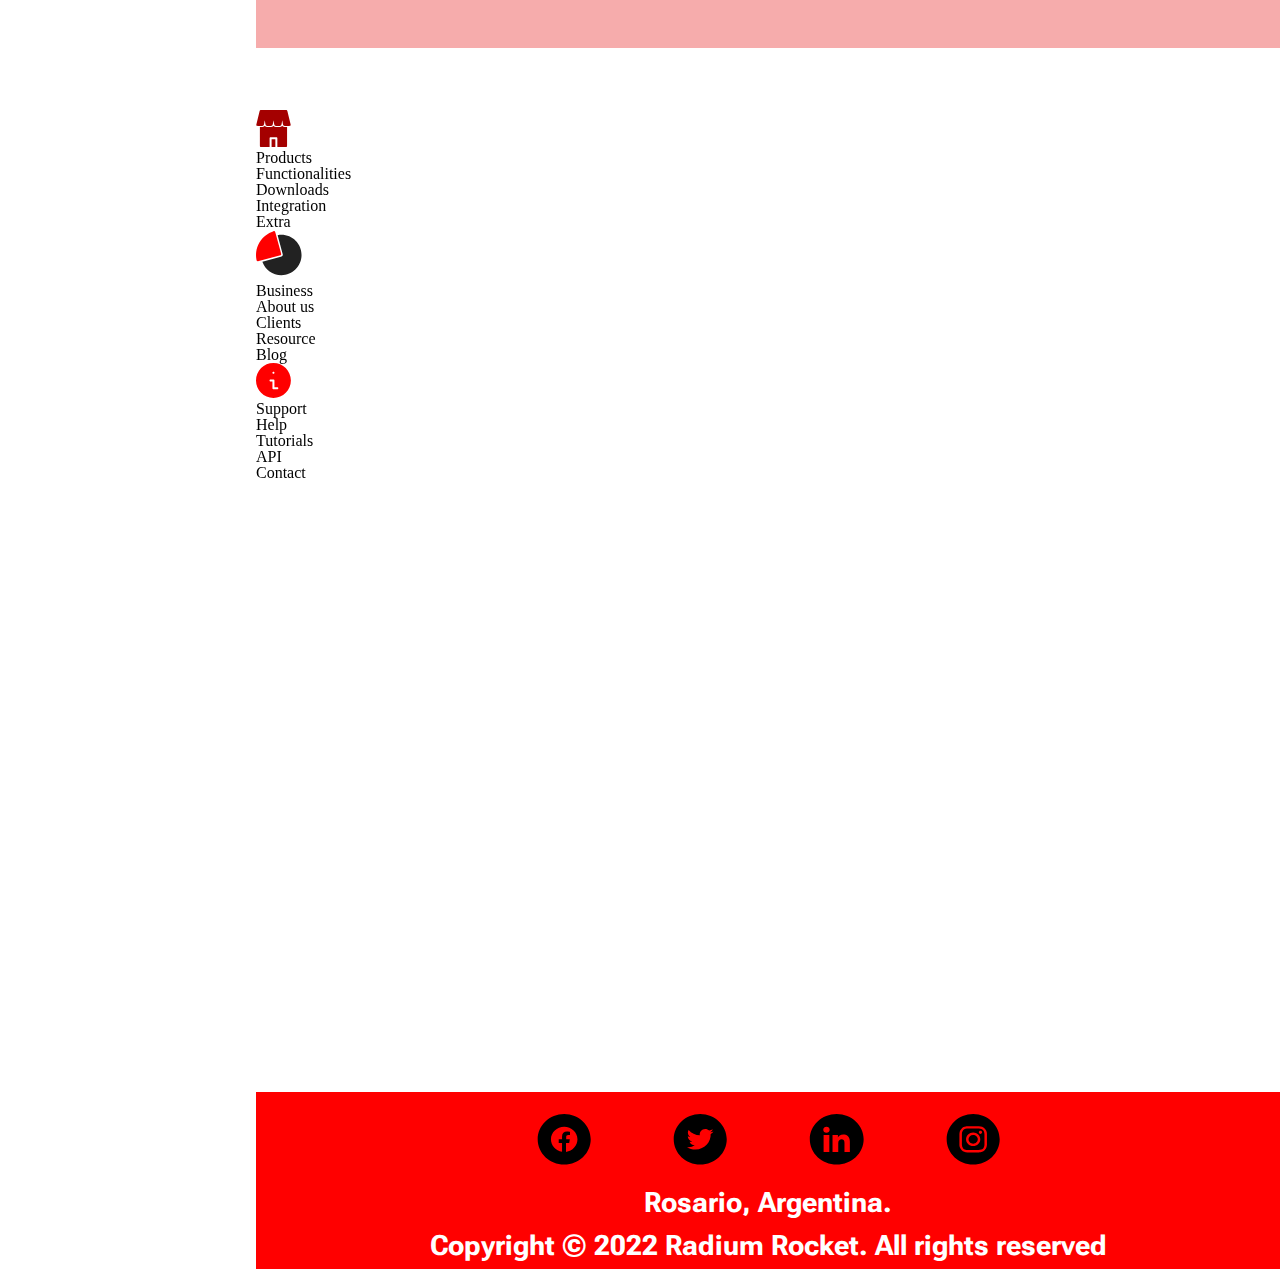
==== commit 394f586b: "BaSP-W03-2022: Fixed section 04" ====
--- a/Semana-03/index.html
+++ b/Semana-03/index.html
@@ -179,50 +179,52 @@
                 </fieldset>
             </section>
             <!--Section 04-->
-            <section id="section-04" class="main-section">
-                <fieldset id="s04-form-box">
+            <section class="main-section">
+                <fieldset class="s04-h2">
                     <h2>
                         Information request
                     </h2>
-                    <form id="s04-form">
-                        <section>
-                            <label for="fname" class="first-half-label">
+                </fieldset>
+                <fieldset class="s04-f">
+                    <form>
+                        <section class="label-input">
+                            <label for="fname">
                                 Name
                             </label>
-                            <input type="text" id="fname" class="text-input">
+                            <input type="text" id="fname">
                         </section>
-                        <section>
-                            <label for="fmail" class="first-half-label">
+                        <section class="label-input">
+                            <label for="fmail">
                                 Email
                             </label>
-                            <input type="text" id="fmail" class="text-input">
+                            <input type="text" id="fmail">
                         </section>
-                        <section>
-                            <label class="first-half-label" id="ca-label">
+                        <section class="label-input">
+                            <label id="ca-label">
                                 Contact area
                             </label>
-                            <section id="radio-section">
-                                <input type="radio" name="ca-option" id="hrdep" class="radio-input">
-                                <label for="hrdep" class="radio-label">
+                            <section class="radio-section">
+                                <input type="radio" name="ca-option" id="hrdep">
+                                <label for="hrdep">
                                     HR department
                                 </label>
-                                <input type="radio" name="ca-option" id="systems" class="radio-input">
-                                <label for="systems" class="radio-label">
+                                <input type="radio" name="ca-option" id="systems">
+                                <label for="systems">
                                     Systems
                                 </label>
-                                <input type="radio" name="ca-option" id="comm" class="radio-input">
-                                <label for="comm" class="radio-label">
+                                <input type="radio" name="ca-option" id="comm">
+                                <label for="comm">
                                     Commercialization
                                 </label>
                             </section>
                         </section>
-                        <section>
-                            <label for="message" class="first-half-label" id="message-label">
+                        <section class="label-input">
+                            <label for="message" id="message-label">
                                 Message
                             </label>
                             <textarea name="message" id="message"></textarea>
                         </section>
-                        <input type="submit" value="Confirm" id="form-submit">
+                        <input type="submit" value="Confirm" class="submit-button">
                     </form>
                 </fieldset>
             </section>
--- a/Semana-03/css/style.css
+++ b/Semana-03/css/style.css
@@ -138,7 +138,6 @@
     display: inline-block;
     width: 40%;
     margin-bottom: 100px;
-    border: 1px solid orange;
 }
 
 .sec-40p img {
@@ -156,89 +155,91 @@
 
 .s03-f {
     position: relative;
-    width: 95%;
-    left: 5%;
+    width: 75%;
+    left: 25%;
     top: 15%;
 }
 
-/*  Section 04  */
-#section-04 fieldset {
+.s04-h2 {
+    background-color: #FF0000;
+    position: relative;
+    width: 750px;
+    height: 75px;
+    left: 10%;
+    top: 5%;
+}
+
+.s04-f {
     background-color: #E5E5E5;
-    position: absolute;
-    width: 737px;
-    height: 511px;
-    left: 165px;
-    top: 237px;
-}
-
-#s04-form-box form {
-    position: absolute;
-    left: 79px;
-    top: 113px;
-}
-
-.first-half-label {
-    display: inline-block;
-    width: 255px;
-    height: 33px;
-    margin-right: 19px;
-    margin-bottom: 15px;
+    position: relative;
+    width: 750px;
+    height: 450px;
+    left: 10%;
+    top: 5%;
+}
+
+.s04-f form {
+    position: relative;
+    top: 50px;
+    left: 100px;
+}
+
+.label-input {
+    width: 600px;
+    margin-bottom: 25px;
+}
+
+.label-input > label {
+    display: inline-block;
+    width: 250px;
+    height: 30px;
+    margin-right: 20px;
     font: bold 22px 'Roboto Flex', sans-serif;
-    border: 1px solid greenyellow;
-}
-
-.text-input {
-    display: inline-block;
-    width: 255px;
-    height: 33px;
-    margin-bottom: 15px;
-}
-
-#ca-label {
-    position: relative;
-    bottom: 40px;
-    font: bold 22px 'Roboto Flex', sans-serif;
-}
-
-#radio-section {
+}
+
+.label-input > input {
+    display: inline-block;
+    width: 250px;
+    height: 25px;
+}
+
+.label-input textarea {
+    display: inline-block;
+    width: 250px;
+    height: 75px;
+}
+
+.radio-section {
+    display: inline-block;
+    width: 200px;
+    height: 100px;
+}
+
+.radio-section input {
+    display: inline-block;
+    width: 15px;
+    height: 15px;
+    margin-right: 10px;
+}
+
+.radio-section label {
     display: inline-block;
     width: 150px;
-    height: 63px;
-}
-
-.radio-input {
-    display: inline-block;
-}
-
-.radio-label {
-    display: inline-block;
-    width: 120px;
-    height: 20px;
-    font: bold 14px 'Roboto Flex', sans-serif;
+    height: auto;
+    font: bold 16px 'Roboto Flex', sans-serif;
     color: #373867;
 }
 
-#message-label {
-    position: relative;
-    bottom: 123px;
-}
-
-#s04-form textarea {
-    width: 255px;
-    height: 136px;
-}
-
-#form-submit {
-    background-color: #FF0000;
-    position: relative;
-    border-radius: 15px;
-    width: 255px;
+.submit-button {
+    background-color: #FF0000;
+    position: relative;
+    width: 250px;
     height: 40px;
-    left: 280px;
-    bottom: 20px;
-    font: bold 14px 'Roboto Flex', sans-serif;
-    color: #FFFFFF;
+    left: 275px;
+    bottom: 10px;
     border: 0px;
+    font: bold 16px 'Roboto Flex', sans-serif;
+    color: #FFFFFF;
 }
 
 /*  Section 05  */
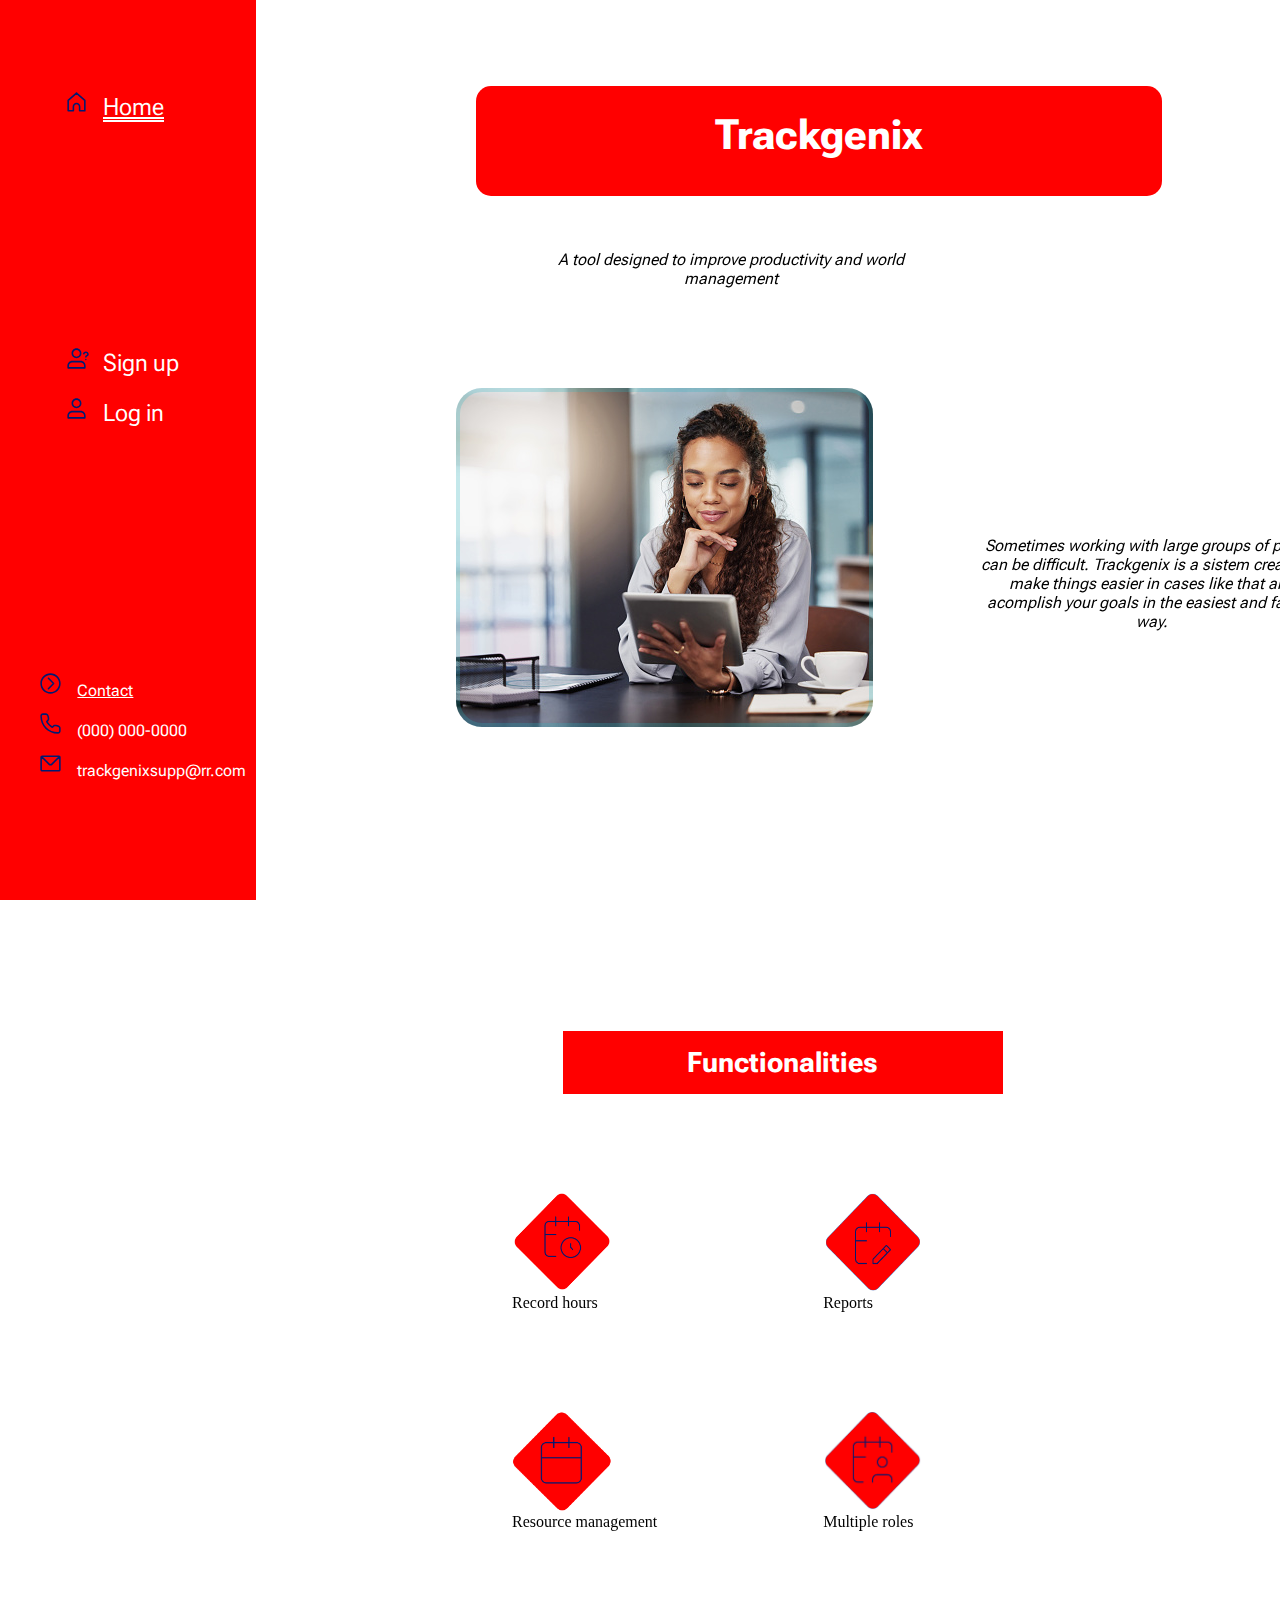
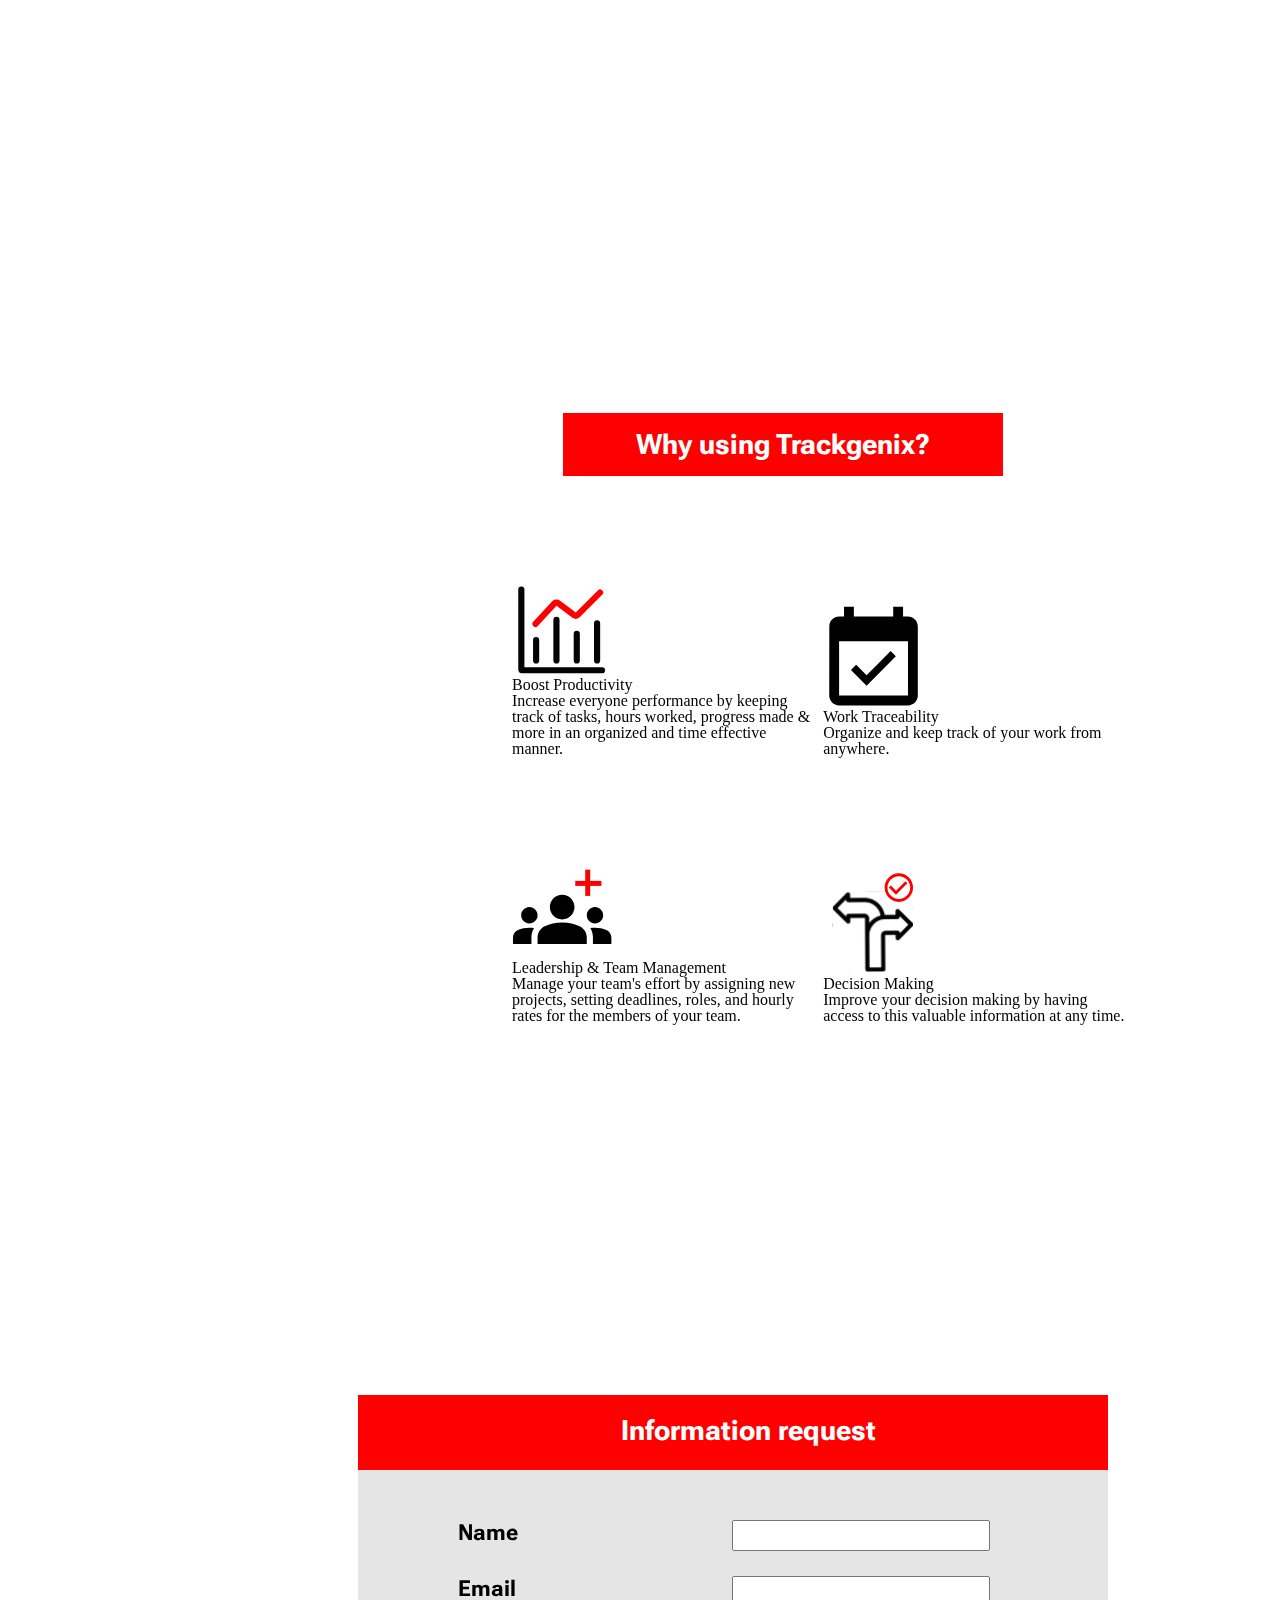
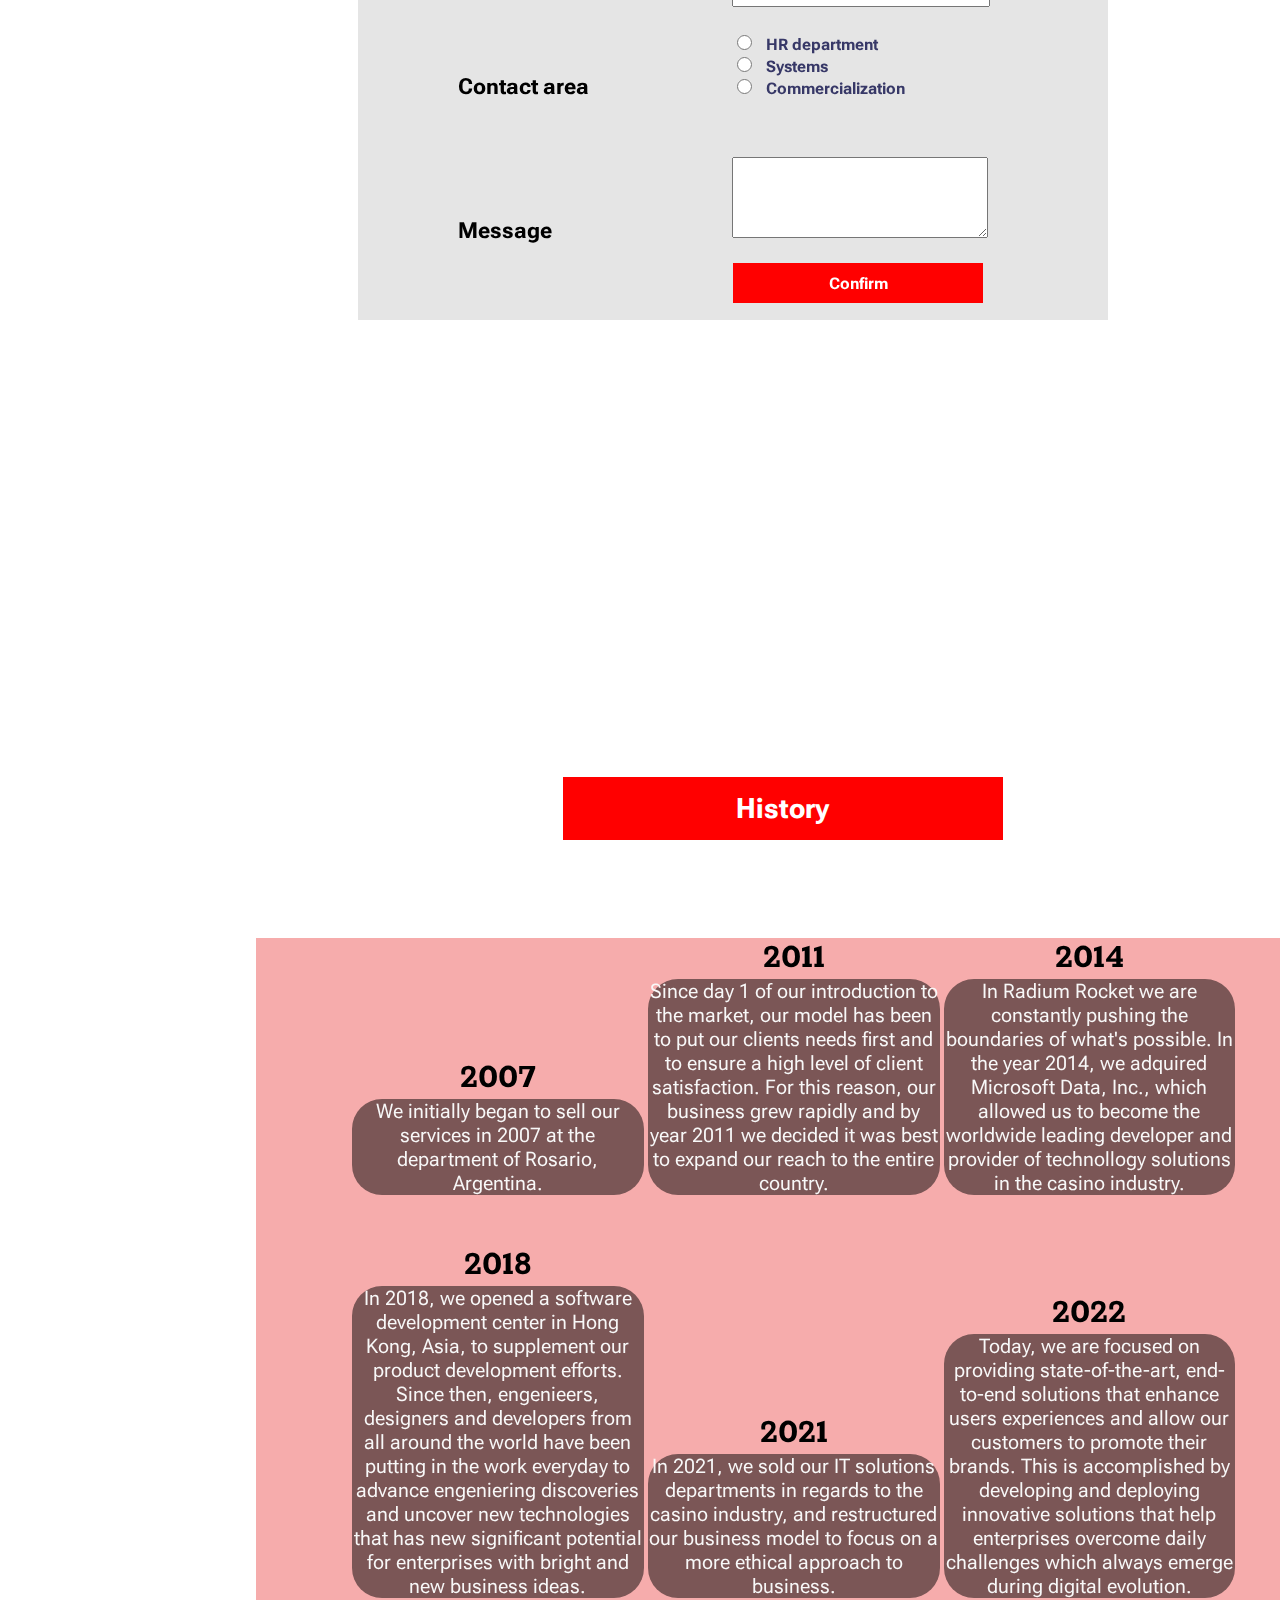
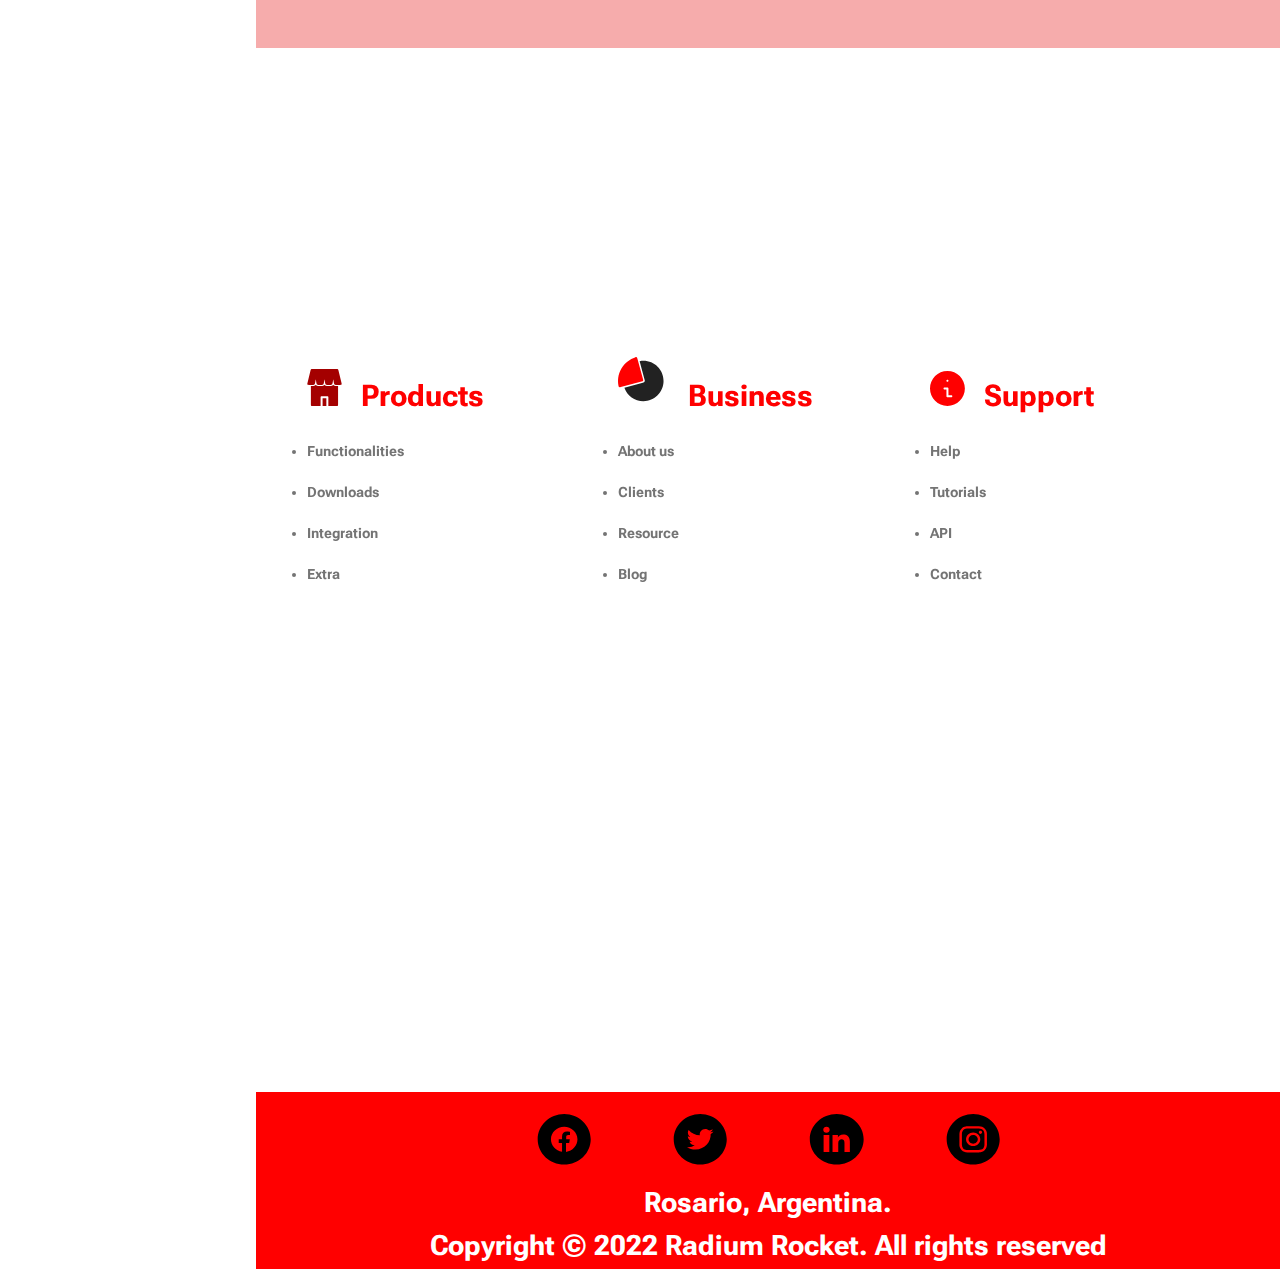
==== commit e6eb940a: "BaSP-W03-2022: Added style to section 06" ====
--- a/Semana-03/index.html
+++ b/Semana-03/index.html
@@ -309,12 +309,14 @@
                 </fieldset>
             </section>
             <!--Section 06-->
-            <section class="main-section">
-                <article class="article-30p">
-                    <img src="./assets/products.svg" alt="products.svg">
-                    <h3>
-                        Products
-                    </h3>
+            <section class="main-section sec-30p s06">
+                <article>
+                    <section>
+                        <img src="./assets/products.svg" alt="products.svg">
+                        <h3>
+                            Products
+                        </h3>
+                    </section>
                     <ul>
                         <li>
                             Functionalities
@@ -330,11 +332,13 @@
                         </li>
                     </ul>
                 </article>
-                <article class="article-30p">
-                    <img src="./assets/business.svg" alt="business.svg">
-                    <h3>
-                        Business
-                    </h3>
+                <article>
+                    <section>
+                        <img src="./assets/business.svg" alt="business.svg">
+                        <h3>
+                            Business
+                        </h3>
+                    </section>
                     <ul>
                         <li>
                             About us
@@ -350,11 +354,13 @@
                         </li>
                     </ul>
                 </article>
-                <article class="article-30p">
-                    <img src="./assets/support.svg" alt="support.svg">
-                    <h3>
-                        Support
-                    </h3>
+                <article>
+                    <section>
+                        <img src="./assets/support.svg" alt="support.svg">
+                        <h3>
+                            Support
+                        </h3>
+                    </section>
                     <ul>
                         <li>
                             Help
--- a/Semana-03/css/style.css
+++ b/Semana-03/css/style.css
@@ -134,6 +134,7 @@
     display: inline-block;
 }
 
+/*  Section 02 & Section 03  */
 .sec-40p article {
     display: inline-block;
     width: 40%;
@@ -160,6 +161,7 @@
     top: 15%;
 }
 
+/*  Section 04  */
 .s04-h2 {
     background-color: #FF0000;
     position: relative;
@@ -274,6 +276,40 @@
     color: #f8f8f8;
 }
 
+/*  Section 06  */
+.s06 article {
+    position: relative;
+    left: 5%;
+    top: 25%;
+}
+
+.s06 section {
+    display: inline-block;
+    width: auto;
+    height: auto;
+    margin-bottom: 30px;
+}
+
+.s06 h3 {
+    display: inline-block;
+    width: auto;
+    height: auto;
+    font: bold 30px 'Roboto Flex', sans-serif;
+    color: #FF0000;
+}
+
+.s06 img {
+    display: inline-block;
+    margin-right: 15px;
+}
+
+.s06 li {
+    margin-bottom: 25px;
+    list-style-type: disc;
+    font: bold 14px 'Roboto Flex', sans-serif;
+    color: #747474;
+}
+
 /*  Footer Section  */
 footer {
     background-color: #FF0000;
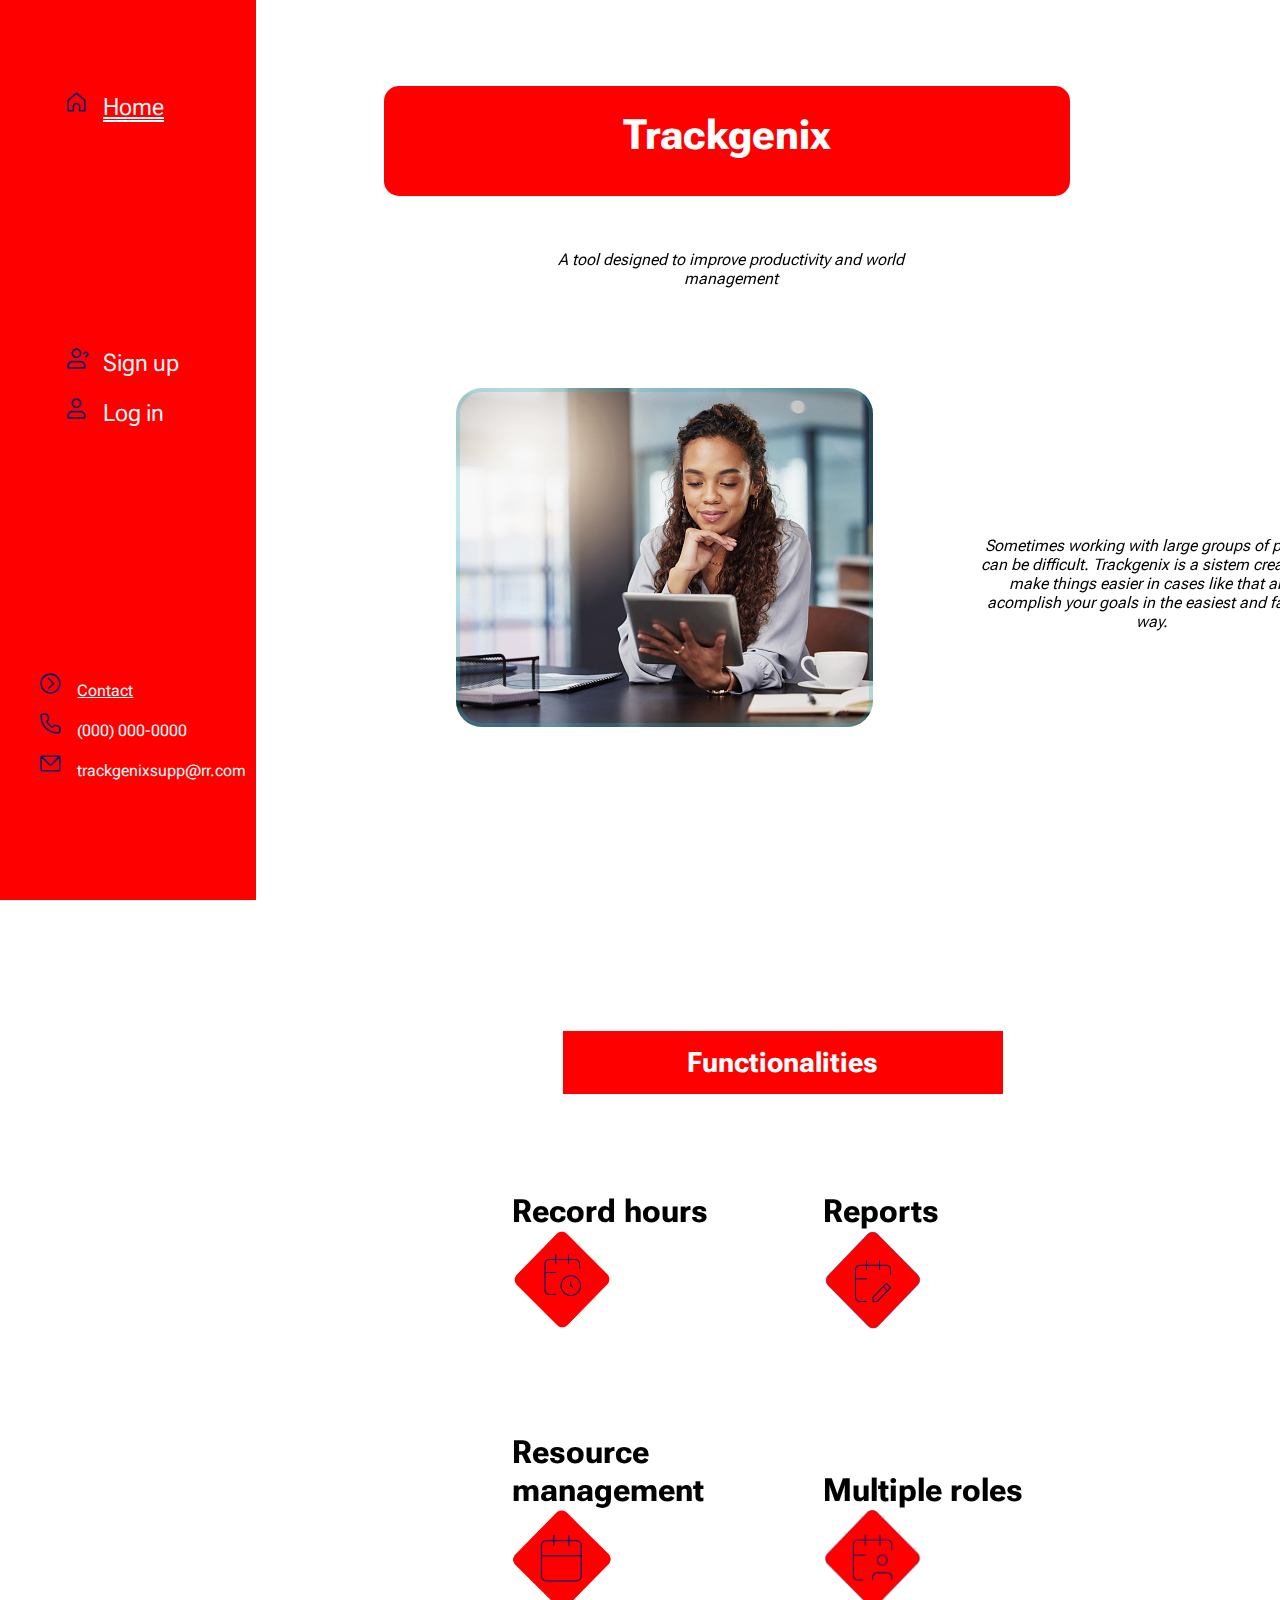
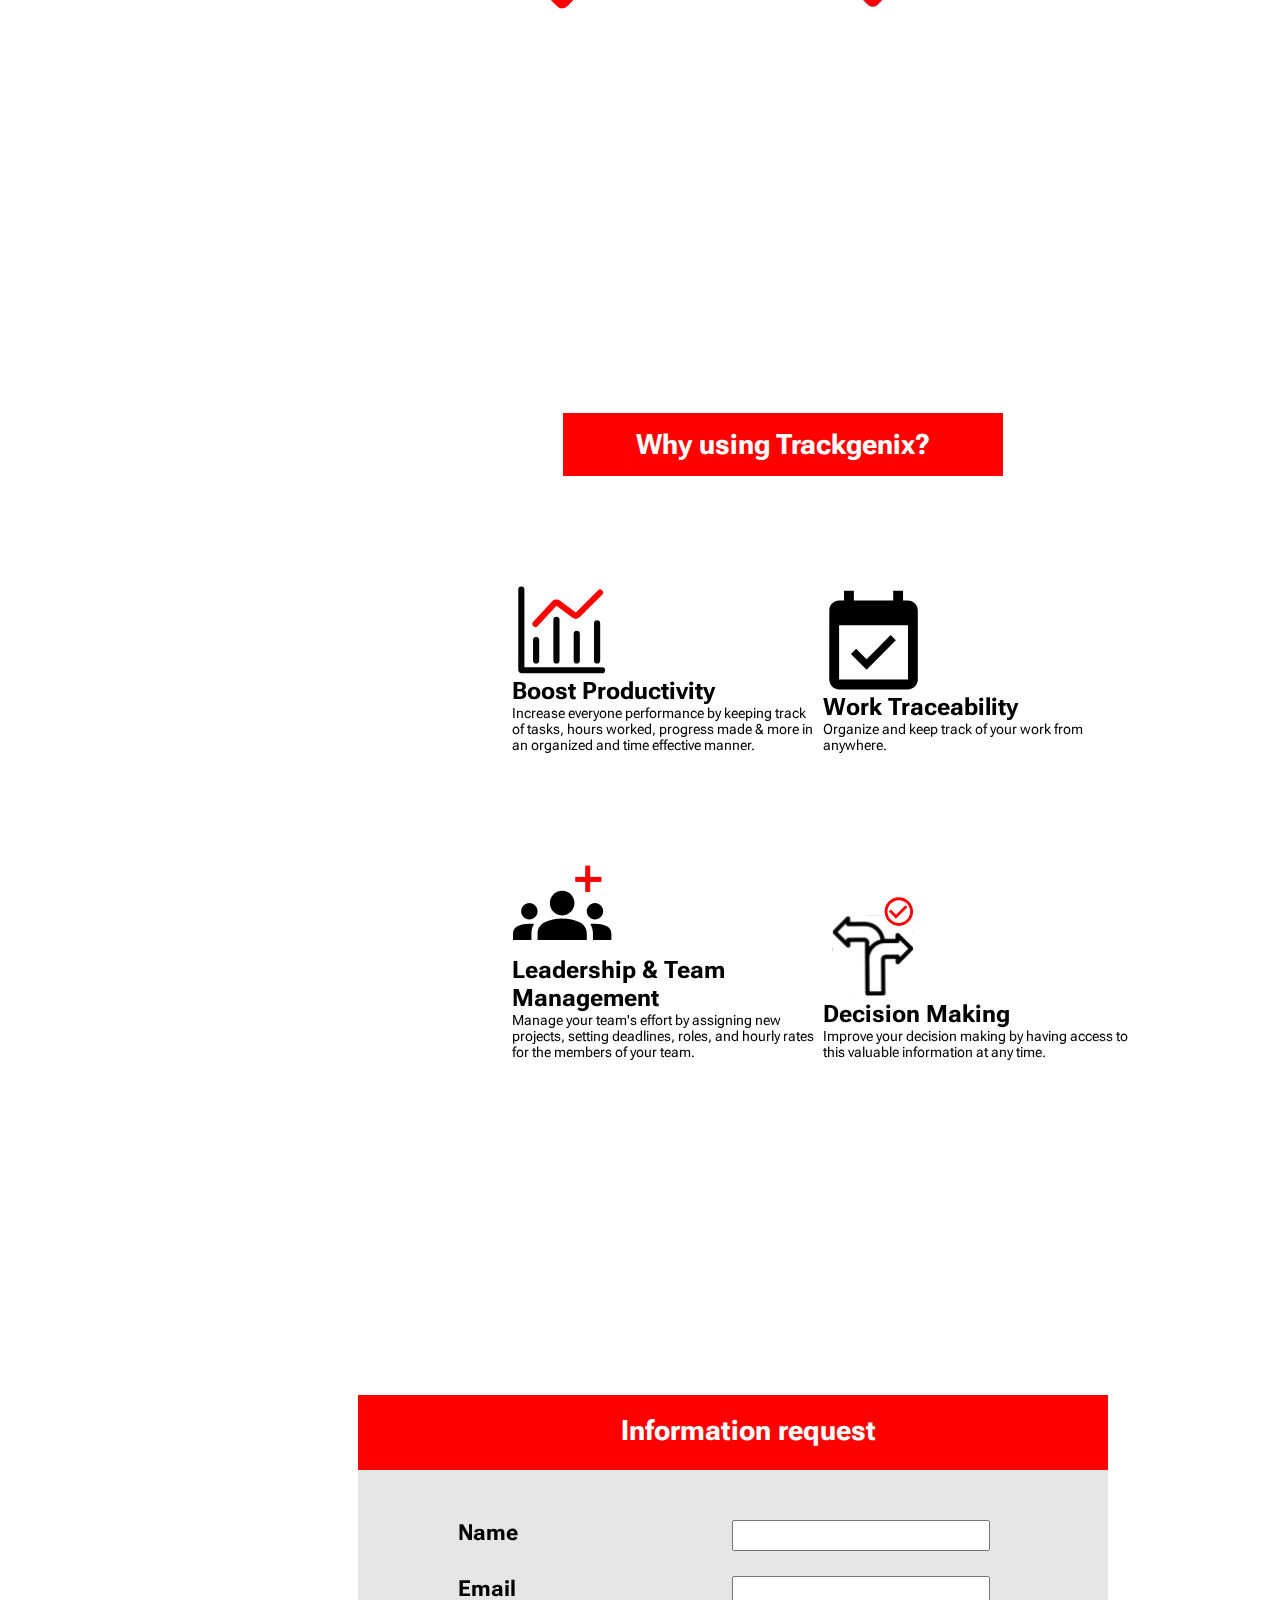
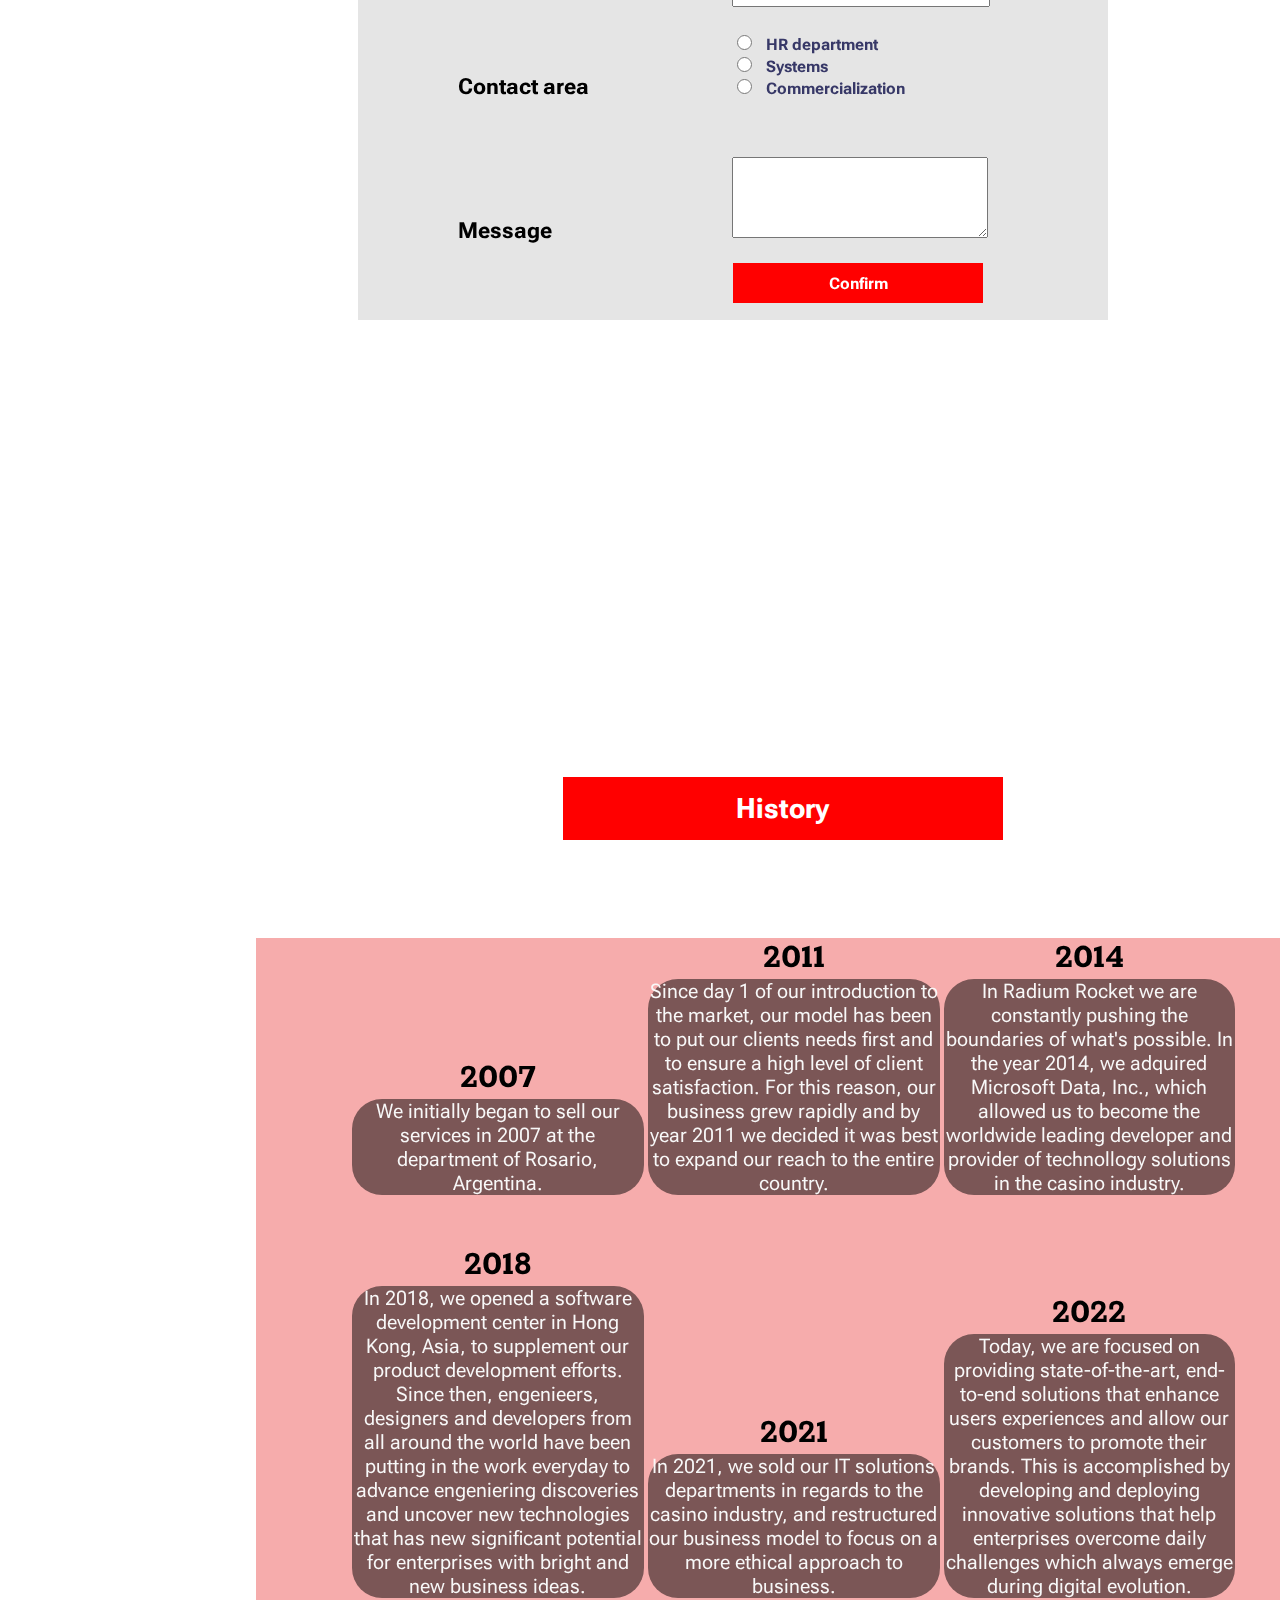
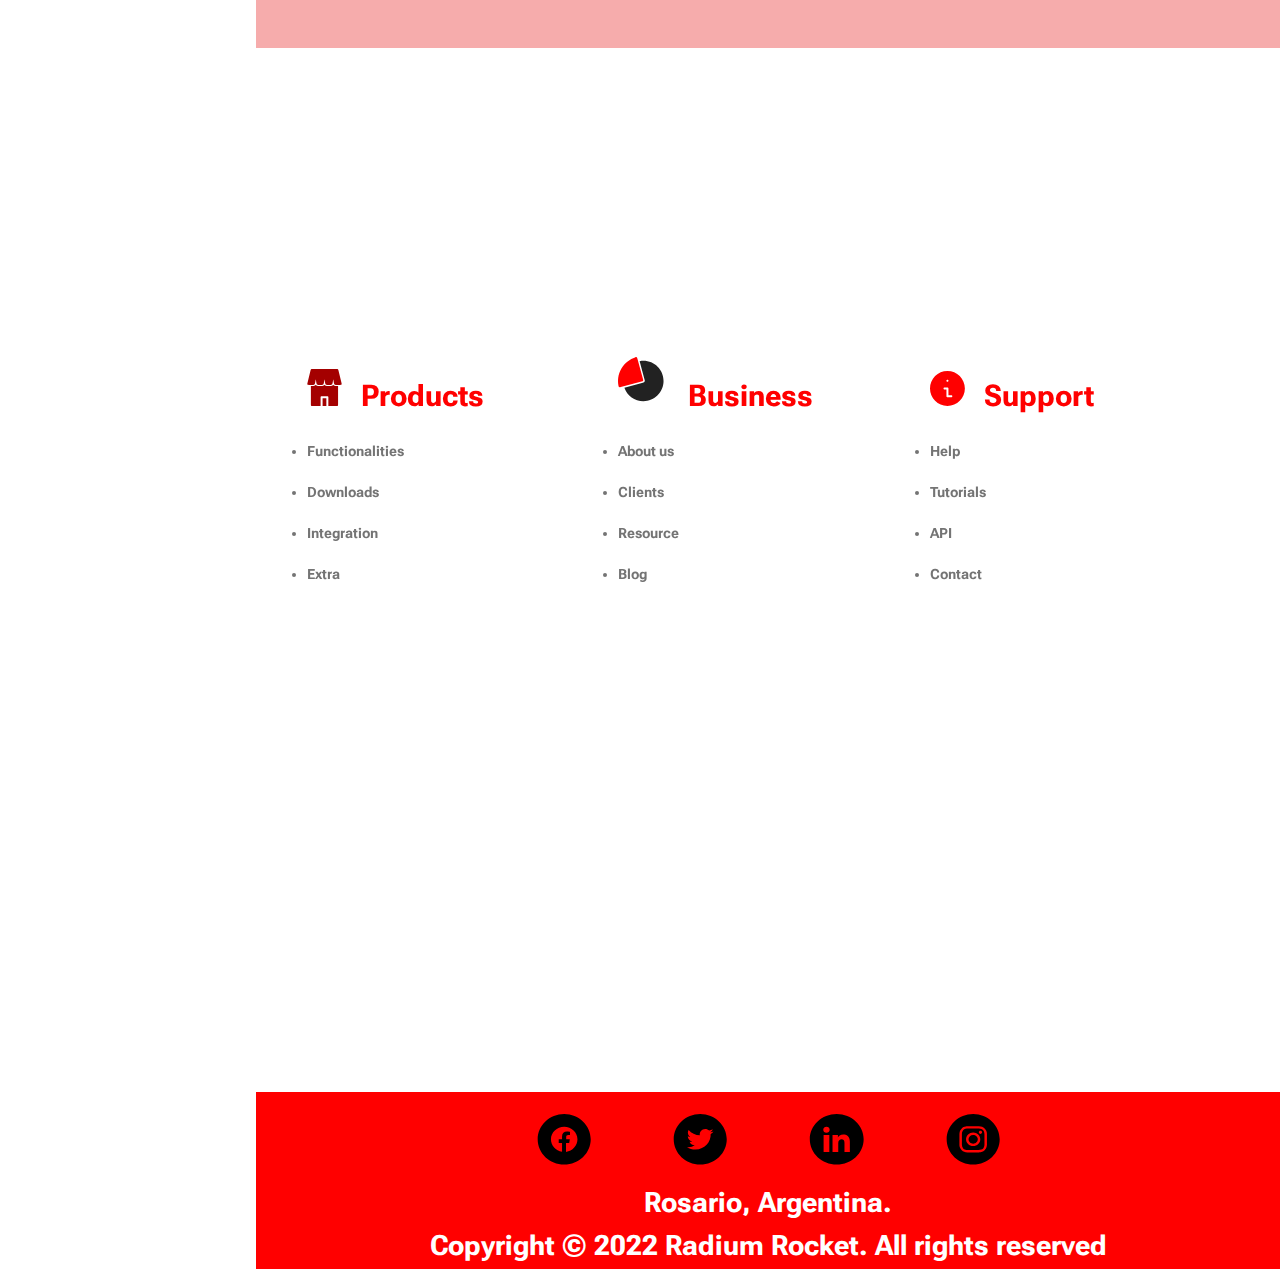
==== commit b9f77576: "BaSP-W03-2022: Fixed some style details in section 01, 02 and 03" ====
--- a/Semana-03/index.html
+++ b/Semana-03/index.html
@@ -89,30 +89,30 @@
                 <fieldset class="s02-f sec-40p">
                     <section>
                         <article>
+                            <h3>
+                                Record hours
+                            </h3>
                             <img src="./assets/calendar-clock.png" alt="calendar-clock.png">
-                            <h3>
-                                Record hours
-                            </h3>
-                        </article>
-                        <article>
+                        </article>
+                        <article>
+                            <h3>
+                                Reports
+                            </h3>
                             <img src="./assets/calendar-edit.png" alt="calendar-edit.png">
-                            <h3>
-                                Reports
-                            </h3>
-                        </article>
-                    </section>
-                    <section>
-                        <article>
+                        </article>
+                    </section>
+                    <section>
+                        <article>
+                            <h3>
+                                Resource management
+                            </h3>
                             <img src="./assets/calendar.png" alt="calendar.png">
-                            <h3>
-                                Resource management
-                            </h3>
-                        </article>
-                        <article>
+                        </article>
+                        <article>
+                            <h3>
+                                Multiple roles
+                            </h3>
                             <img src="./assets/calendar-user.png" alt="calendar-user.png">
-                            <h3>
-                                Multiple roles
-                            </h3>
                         </article>
                     </section>
                 </fieldset>
--- a/Semana-03/css/style.css
+++ b/Semana-03/css/style.css
@@ -11,7 +11,7 @@
     position: absolute;
     width: 686px;
     height: 110px;
-    left: 476px;
+    left: 30%;
     top: 86px;
     font: bold 42px 'Roboto Flex', sans-serif;
     text-align: center;
@@ -154,11 +154,30 @@
     top: 15%;
 }
 
+.s02-f h3 {
+    display: block;
+    font: bold 32px 'Roboto Flex', sans-serif;
+    color: black;
+}
+
+.s02-f img {
+    display: inline-block;
+}
+
 .s03-f {
     position: relative;
     width: 75%;
     left: 25%;
     top: 15%;
+    color: black;
+}
+
+.s03-f h3 {
+    font: bold 24px 'Roboto Flex', sans-serif;
+}
+
+.s03-f p {
+    font: normal 14px 'Roboto Flex', sans-serif;
 }
 
 /*  Section 04  */
